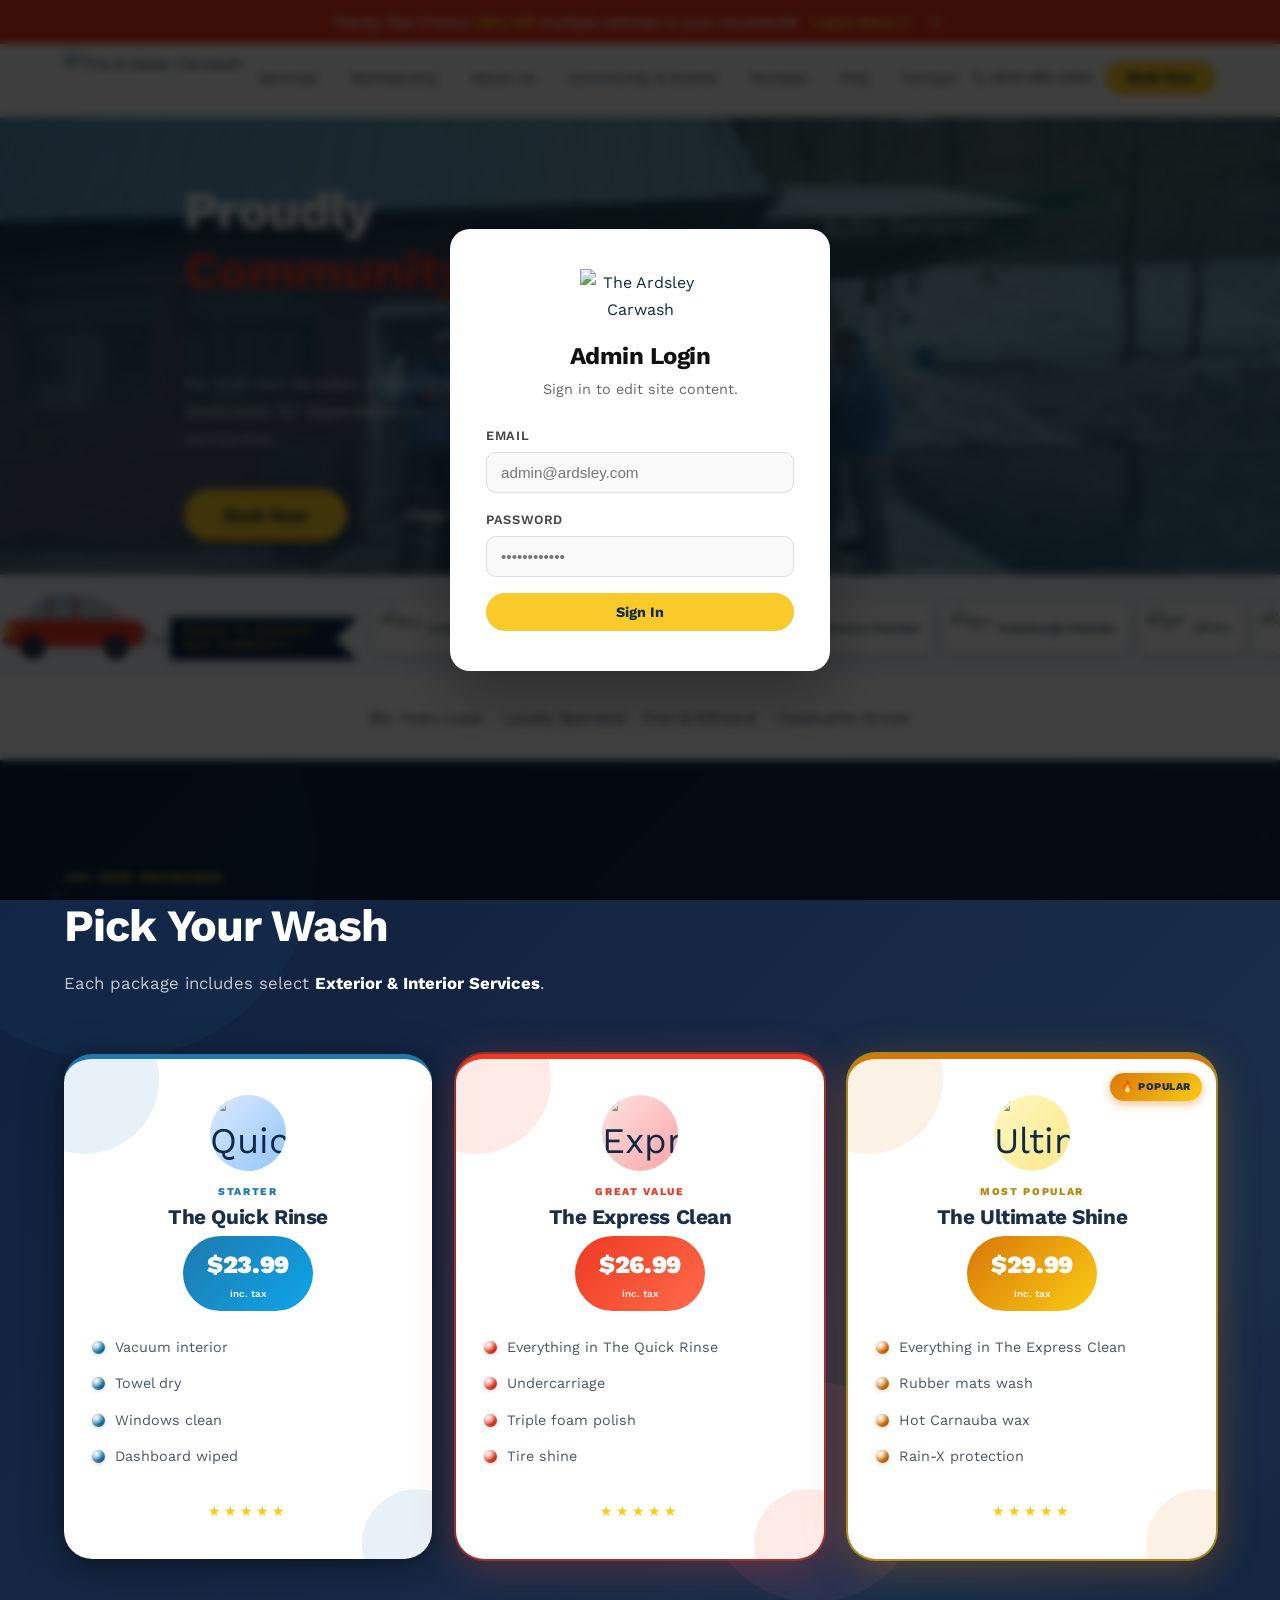
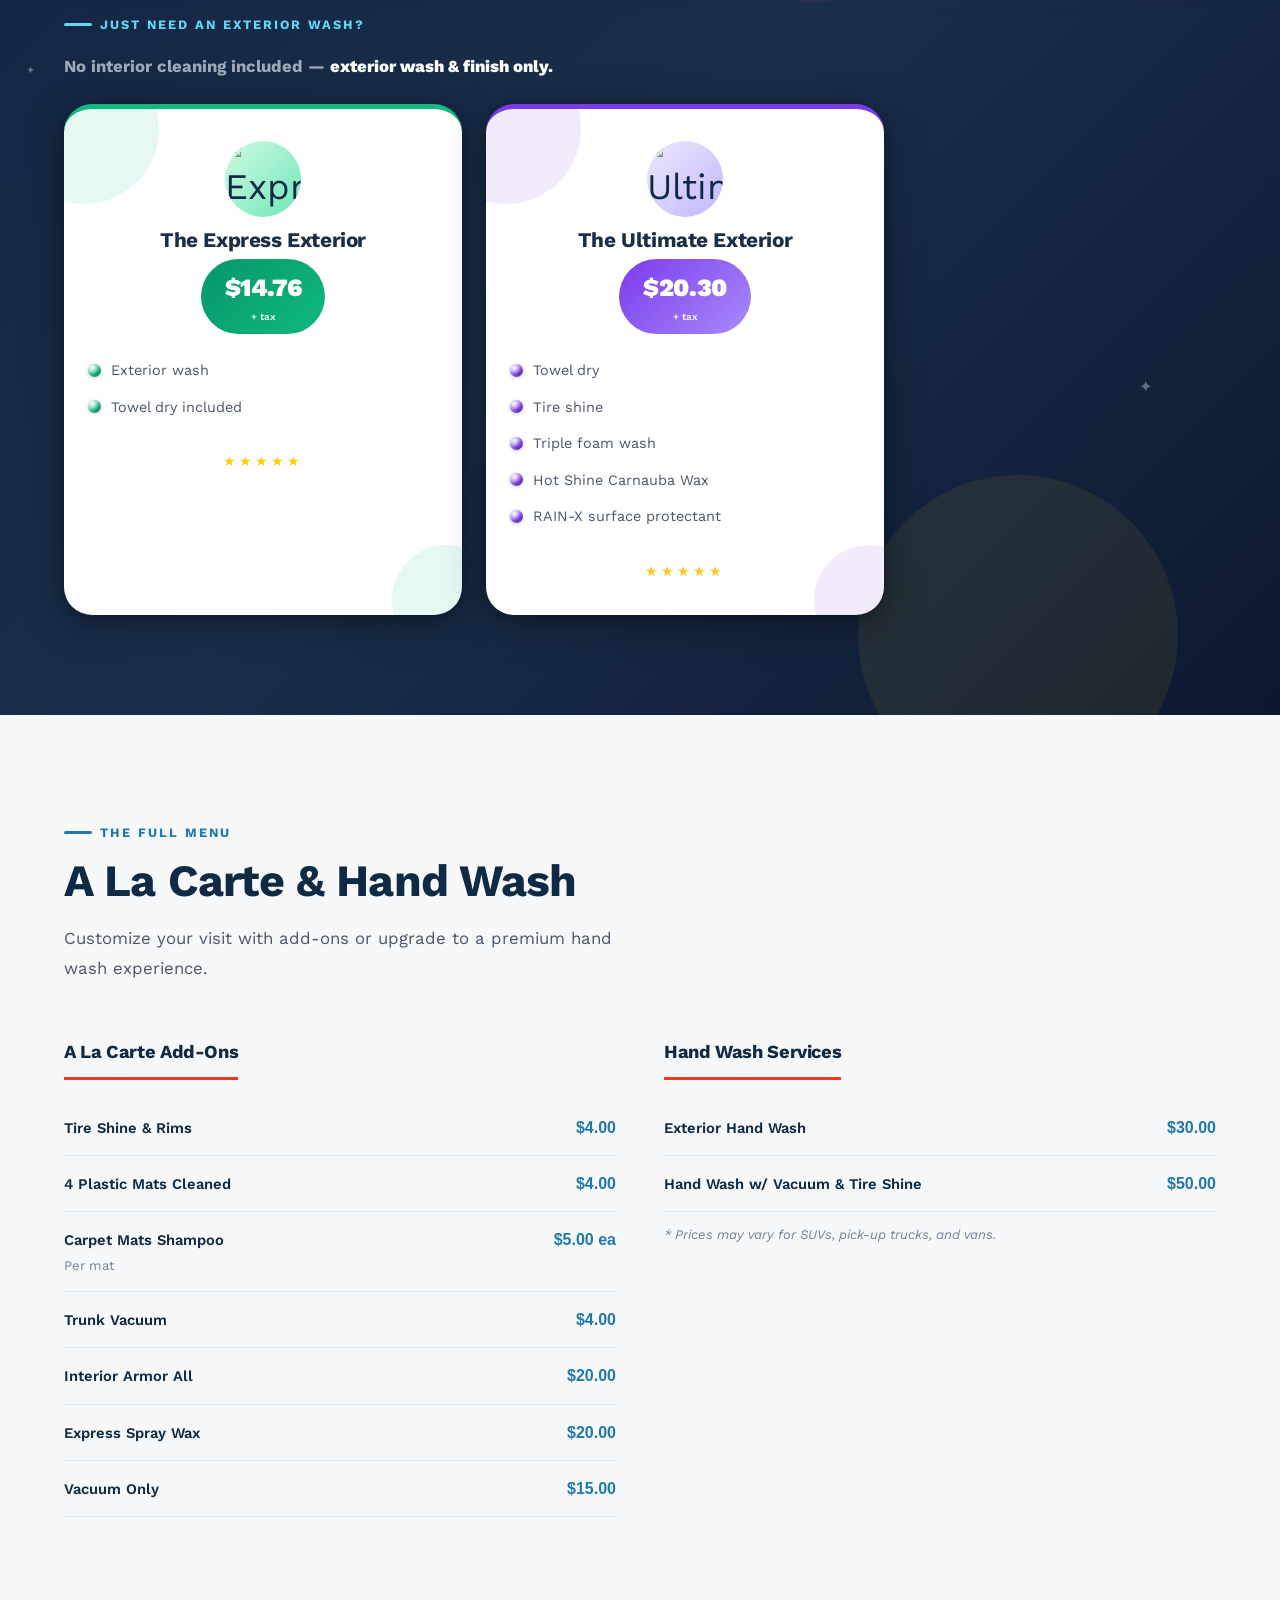
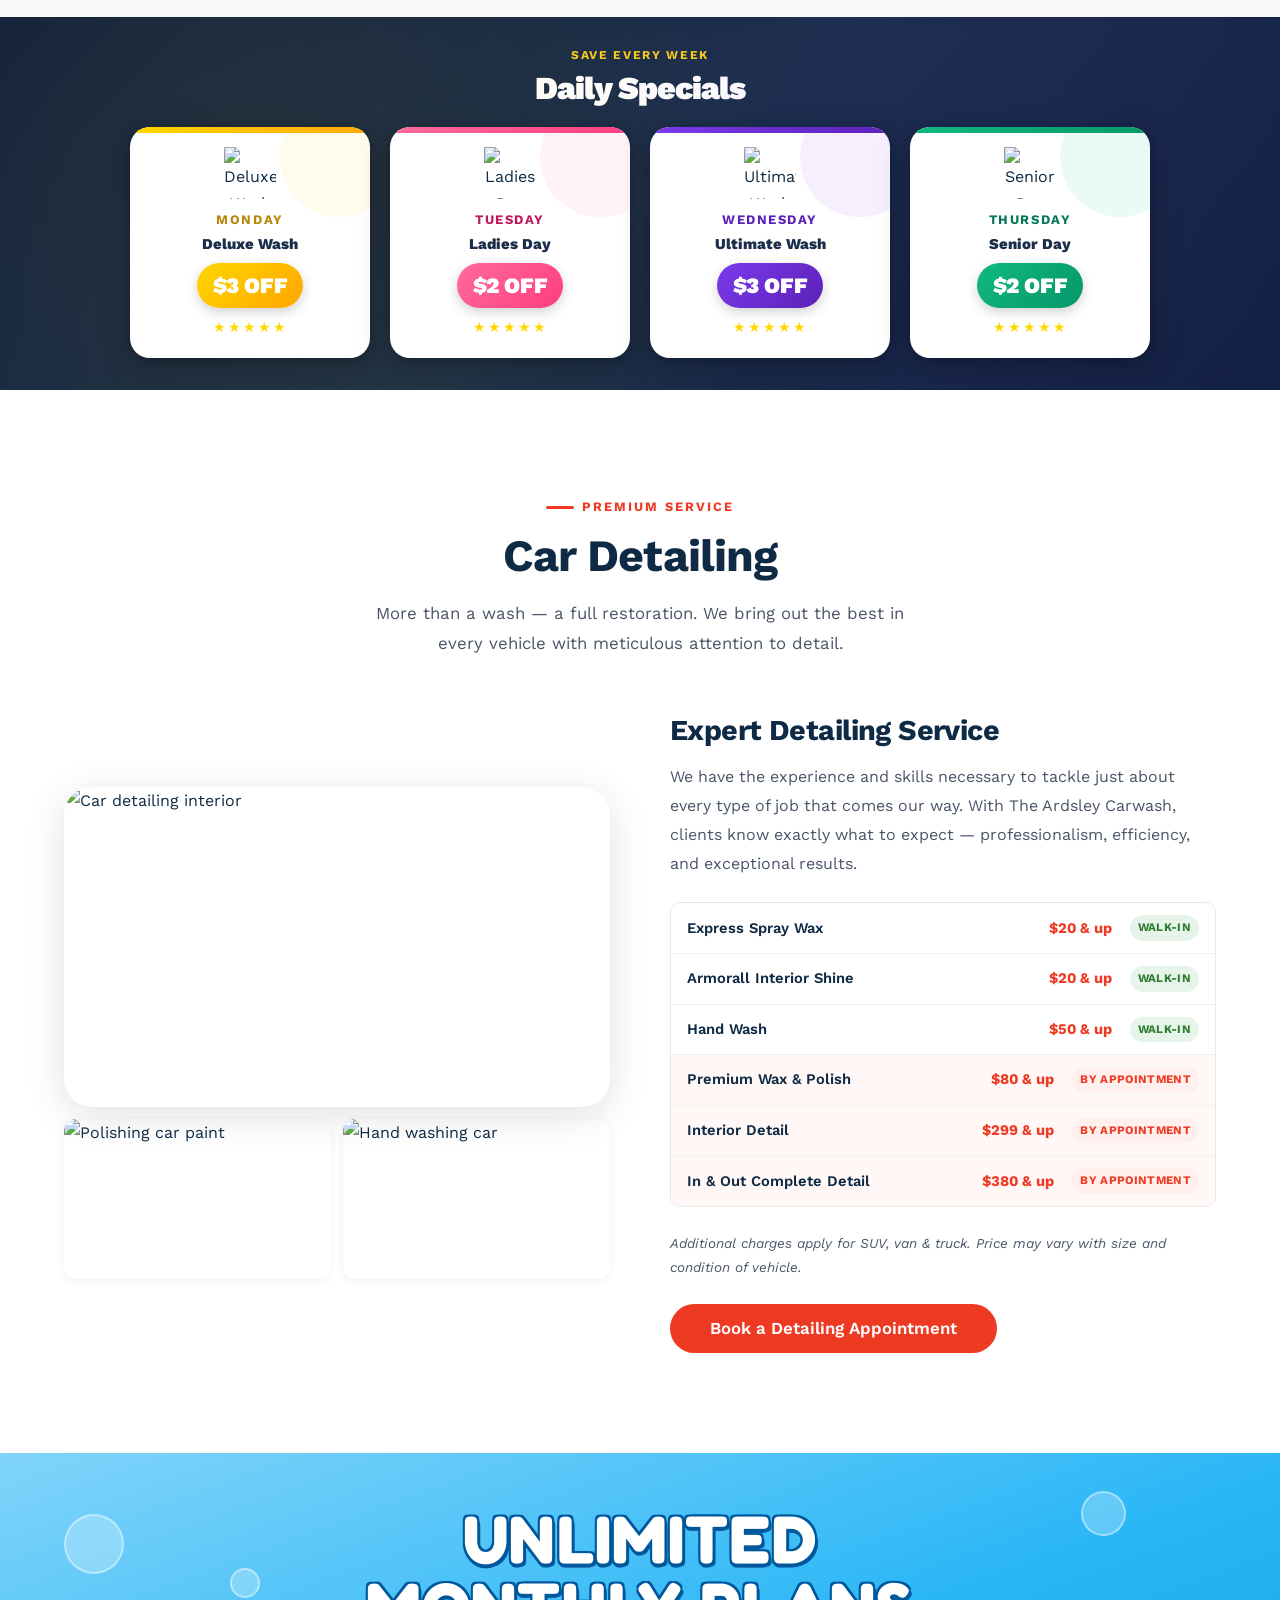
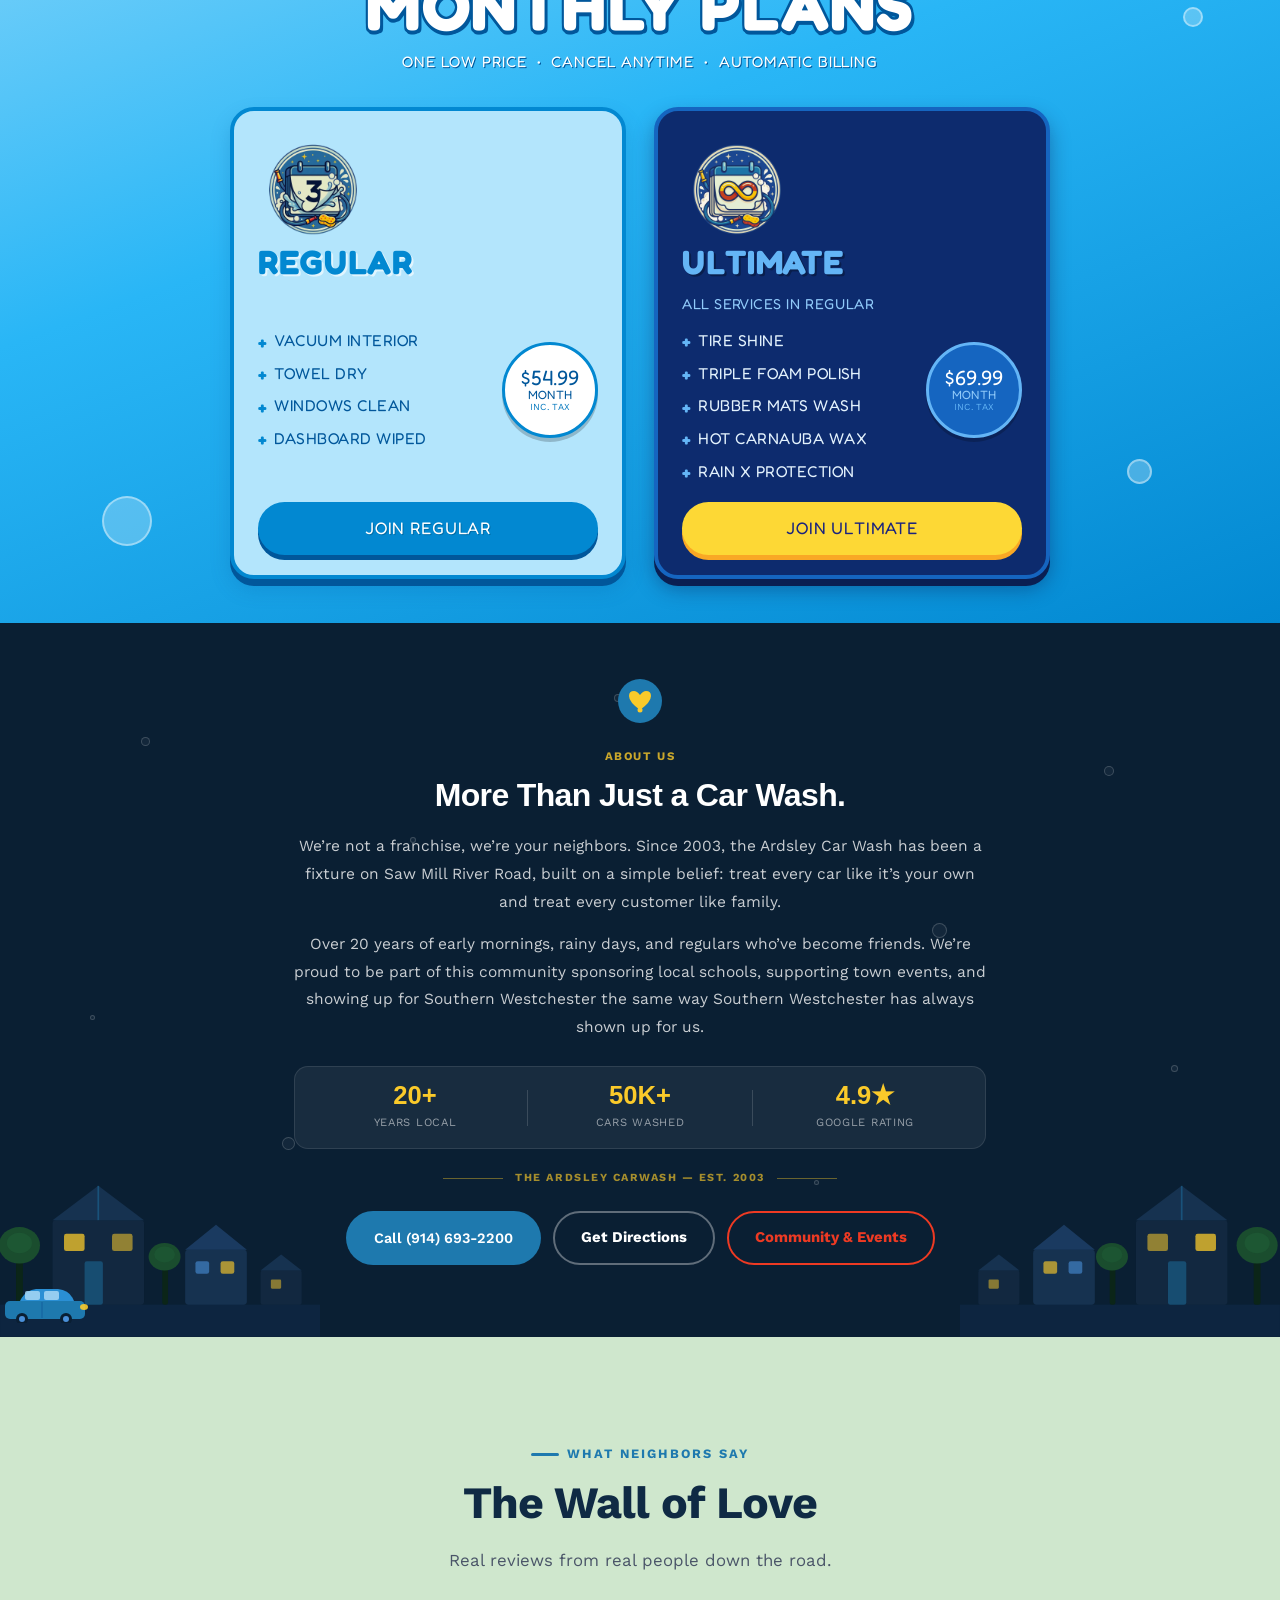
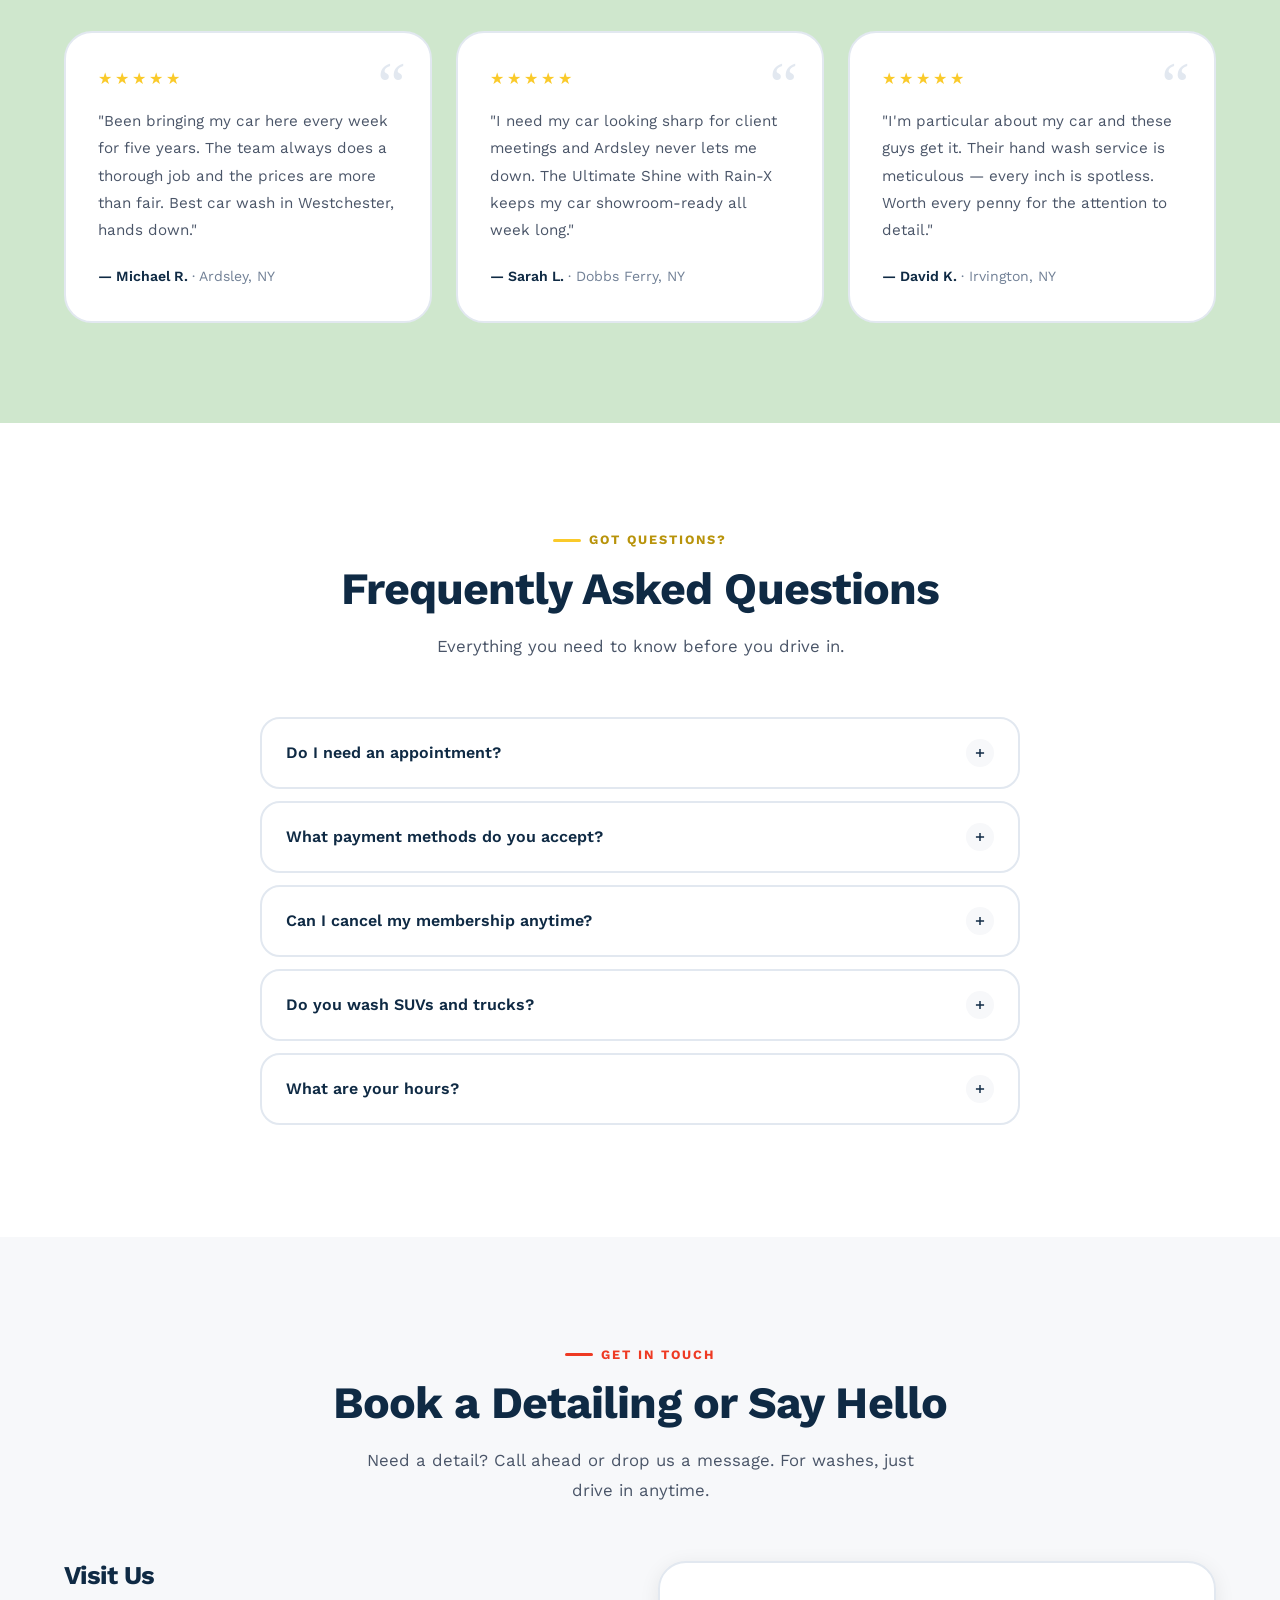
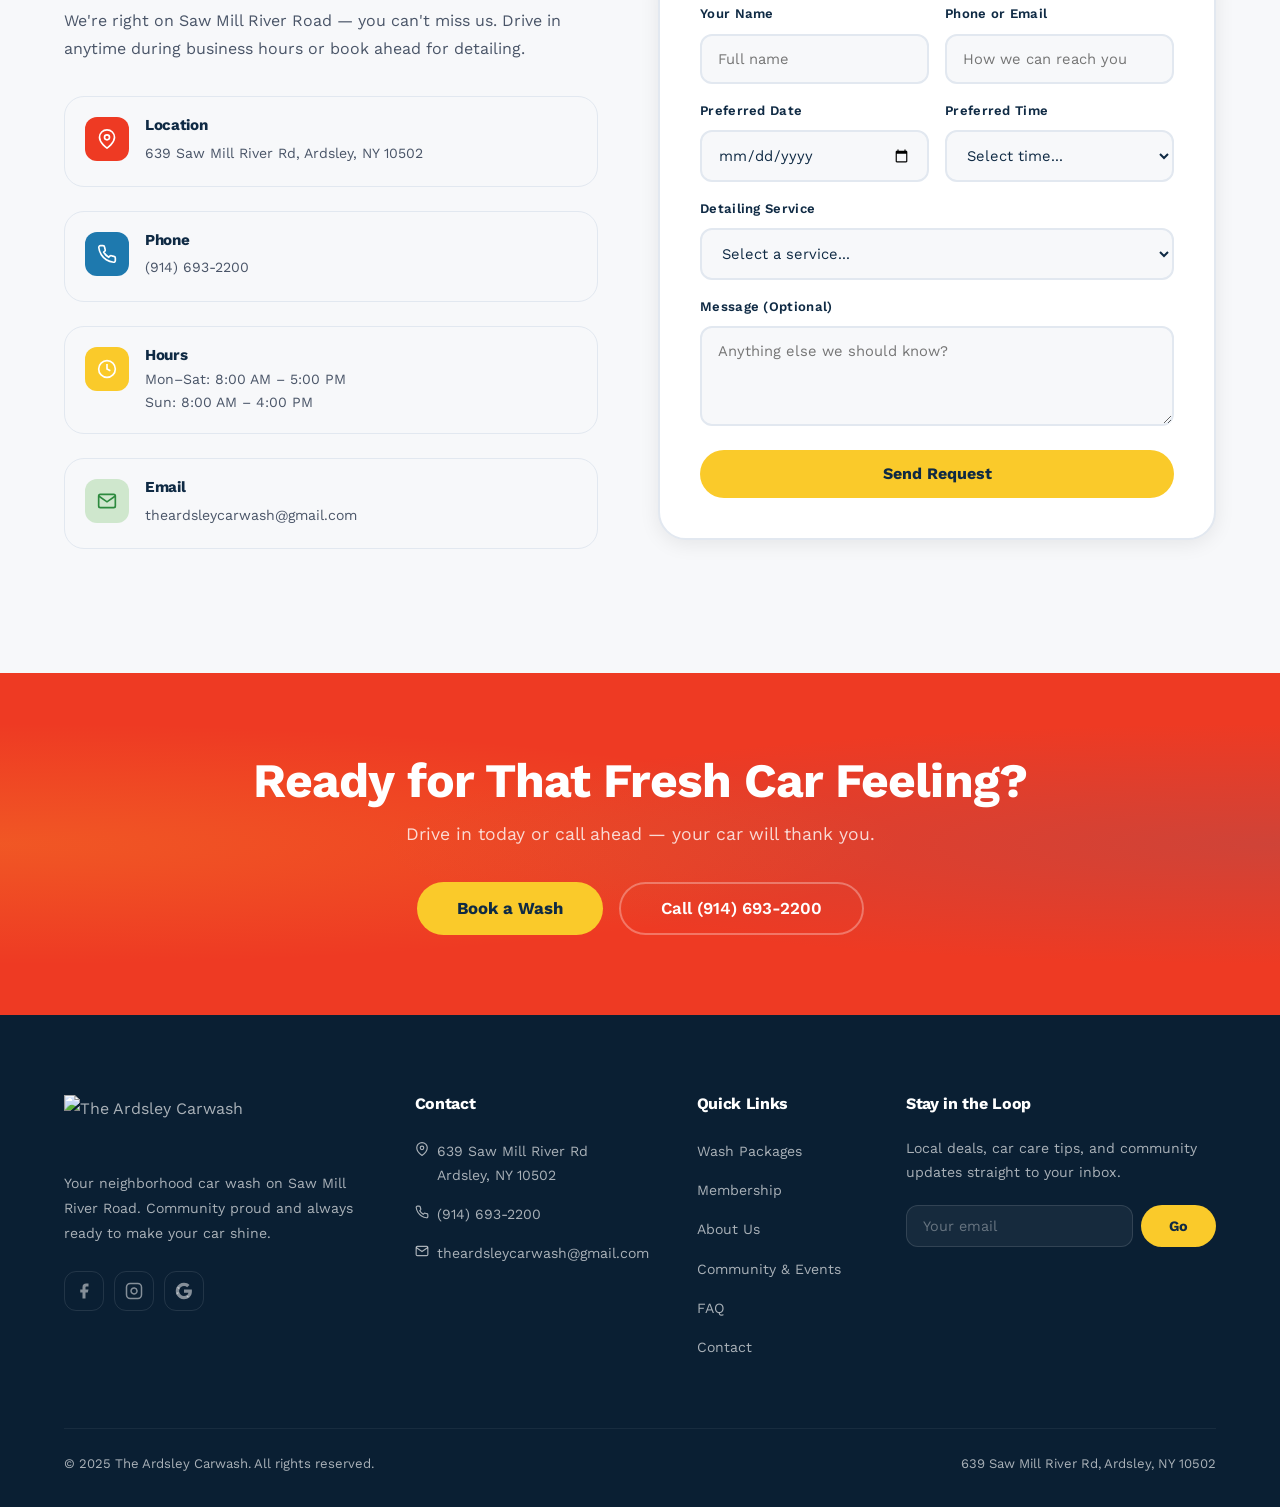
==== admin.html @ 01a4730a "One pencil icon on the entire h1.hero-headline — individual pencils on each phrase are removed Group" ====
<!DOCTYPE html>
<html lang="en">
<head>
<meta charset="UTF-8"/>
<meta name="viewport" content="width=device-width, initial-scale=1.0"/>
<title>Admin — The Ardsley Carwash</title>
<meta name="robots" content="noindex, nofollow"/>
<meta name="description" content="Admin content editor for The Ardsley Carwash website."/>

<!-- Fonts -->
<link rel="preconnect" href="https://fonts.googleapis.com"/>
<link rel="preconnect" href="https://fonts.gstatic.com" crossorigin/>
<link href="https://fonts.googleapis.com/css2?family=Work+Sans:wght@400;500;600;700&family=Fredoka+One&display=swap" rel="stylesheet"/>
<link href="https://api.fontshare.com/v2/css?f[]=excon@400,500,600,700,800,900&display=swap" rel="stylesheet"/>

<link rel="icon" type="image/png" href="/favicon-96x96.png" sizes="96x96" />
<link rel="icon" type="image/svg+xml" href="/favicon.svg" />
<link rel="shortcut icon" href="/favicon.ico" />
<link rel="apple-touch-icon" sizes="180x180" href="/apple-touch-icon.png" />
<meta name="apple-mobile-web-app-title" content="The Ardsley Carwash" />
<link rel="manifest" href="/site.webmanifest" />

<link rel="stylesheet" href="css/style.css"/>
<link rel="stylesheet" href="css/mobile.css"/>
<link rel="stylesheet" href="css/admin.css"/>
</head>
<body>

<!-- ========== ADMIN LOGIN OVERLAY ========== -->
<div id="adminLoginOverlay" class="admin-login-overlay">
  <div class="admin-login-modal">
    <img src="assets/ardsley-logo.png" alt="The Ardsley Carwash" class="admin-login-logo"/>
    <h2>Admin Login</h2>
    <p>Sign in to edit site content.</p>
    <form id="adminLoginForm" autocomplete="off">
      <label for="adminEmail">Email</label>
      <input type="email" id="adminEmail" placeholder="admin@ardsley.com" autocomplete="username" required/>
      <label for="adminPassword">Password</label>
      <input type="password" id="adminPassword" placeholder="••••••••••••" autocomplete="current-password" required/>
      <p class="admin-login-error" id="adminLoginError" hidden></p>
      <button type="submit" class="btn btn-yellow btn-full">Sign In</button>
    </form>
  </div>
</div>

<!-- ========== ADMIN TOOLBAR ========== -->
<div id="adminToolbar" class="admin-toolbar hidden">
  <span class="admin-toolbar-logo">Ardsley Admin</span>
  <span class="admin-toolbar-badge">Edit Mode</span>
  <span class="admin-toolbar-status">Logged in as admin@ardsley.com — hover elements to edit</span>
  <button id="adminLogout" class="admin-toolbar-logout">Logout</button>
</div>

<!-- ========== EDIT POPOVER ========== -->
<div id="adminEditPopover" class="admin-edit-popover hidden">
  <span class="admin-edit-key-label" id="adminEditKeyLabel"></span>
  <textarea id="adminEditTextarea" rows="4" placeholder="Enter content…"></textarea>
  <p class="admin-edit-hint" id="adminEditHint"></p>
  <div class="admin-edit-actions">
    <button type="button" id="adminEditSave" class="btn admin-btn-save">Save</button>
    <button type="button" id="adminEditCancel" class="btn admin-btn-cancel">Cancel</button>
  </div>
  <p class="admin-edit-status" id="adminEditStatus"></p>
</div>

<div id="adminHeroGroupPopover" class="admin-edit-popover hidden">
  <span class="admin-edit-key-label">Hero Phrases</span>
  <div class="admin-group-fields">
    <label class="admin-group-field-label">Phrase 1</label>
    <textarea id="adminHeroPhrase0" class="admin-group-textarea" rows="3" placeholder="HTML allowed…"></textarea>
    <label class="admin-group-field-label">Phrase 2</label>
    <textarea id="adminHeroPhrase1" class="admin-group-textarea" rows="3" placeholder="HTML allowed…"></textarea>
    <label class="admin-group-field-label">Phrase 3</label>
    <textarea id="adminHeroPhrase2" class="admin-group-textarea" rows="3" placeholder="HTML allowed…"></textarea>
  </div>
  <p class="admin-edit-hint html-hint">HTML is preserved. Use &lt;br&gt;, &lt;span class="highlight-yellow"&gt;, &lt;span class="highlight-red"&gt; etc.</p>
  <div class="admin-edit-actions">
    <button type="button" id="adminHeroGroupSave" class="btn admin-btn-save">Save All</button>
    <button type="button" id="adminHeroGroupCancel" class="btn admin-btn-cancel">Cancel</button>
  </div>
  <p class="admin-edit-status" id="adminHeroGroupStatus"></p>
</div>

<!-- Mobile overlay for menu -->
<div class="mobile-overlay" id="mobileOverlay"></div>

<!-- ========== PROMO BANNER ========== -->
<div class="promo-banner" id="promoBanner">
  <div class="container promo-banner-inner">
    <span class="promo-banner-text" data-content-key="promo_banner_text" data-content-type="html">Family Plan Promo: <strong>50% Off</strong><span class="promo-detail"> multiple vehicles in your household!</span></span>
    <a href="#booking" class="promo-banner-link">Learn More &rarr;</a>
    <button class="promo-banner-close" id="promoBannerClose" aria-label="Close banner">&times;</button>
  </div>
</div>

<!-- ========== NAVIGATION ========== -->
<nav class="navbar" id="navbar">
  <div class="container">
    <a href="#home">
      <img src="assets/ardsley-logo.png" alt="The Ardsley Carwash" class="logo-img"/>
    </a>
    <ul class="nav-links" id="navLinks">
      <li><a href="#services">Services</a></li>
      <li><a href="#membership">Membership</a></li>
      <li><a href="#story">About Us</a></li>
      <li><a href="community-events.html">Community &amp; Events</a></li>
      <li><a href="#community">Reviews</a></li>
      <li><a href="#faq">FAQ</a></li>
      <li><a href="#booking">Contact</a></li>
    </ul>
    <div class="nav-right">
      <a href="tel:9146932200" class="nav-phone">
        <svg width="14" height="14" fill="none" stroke="currentColor" stroke-width="2" viewBox="0 0 24 24"><path d="M22 16.92v3a2 2 0 01-2.18 2 19.79 19.79 0 01-8.63-3.07 19.5 19.5 0 01-6-6 19.79 19.79 0 01-3.07-8.67A2 2 0 014.11 2h3a2 2 0 012 1.72c.127.96.361 1.903.7 2.81a2 2 0 01-.45 2.11L8.09 9.91a16 16 0 006 6l1.27-1.27a2 2 0 012.11-.45c.907.339 1.85.573 2.81.7A2 2 0 0122 16.92z"/></svg>
        (914) 693-2200
      </a>
      <a href="#booking" class="btn btn-yellow btn-nav">Book Now</a>
      <button class="hamburger" id="hamburger" aria-label="Toggle menu">
        <span></span><span></span><span></span>
      </button>
    </div>
  </div>
</nav>

<!-- ========== HERO ========== -->
<section class="hero" id="home">
  <img class="hero-bg-image" src="assets/banner.png" alt="">
  <div class="hero-bg-overlay"></div>
  <div class="hero-bg-pattern"></div>
  <div class="hero-bubbles">
    <div class="bubble"></div>
    <div class="bubble"></div>
    <div class="bubble"></div>
    <div class="bubble"></div>
    <div class="bubble"></div>
    <div class="bubble"></div>
    <div class="bubble"></div>
    <div class="bubble"></div>
    <div class="bubble"></div>
    <div class="bubble"></div>
    <div class="bubble"></div>
    <div class="bubble"></div>
    <div class="bubble"></div>
    <div class="bubble"></div>
    <div class="bubble"></div>
  </div>

  <div class="container">
    <div class="hero-content">
      <h1 class="hero-headline" aria-live="polite">
        <span class="hero-phrase" data-index="0" data-content-key="hero_phrase_0" data-content-type="html">Your Neighborhood<br/><span class="highlight-yellow">Car Wash.</span></span>
        <span class="hero-phrase" data-index="1" data-content-key="hero_phrase_1" data-content-type="html">Proudly<br/><span class="highlight-red">Community-Driven.</span></span>
        <span class="hero-phrase" data-index="2" data-content-key="hero_phrase_2" data-content-type="html">Part of the Neighborhood<br/>for Over <span class="highlight-yellow">20 Years.</span></span>
      </h1>
      <p class="hero-sub" data-content-key="hero_subtitle">For over two decades, Ardsley Car Wash has been your neighborhood destination for dependable car care, local pride, and community connection.</p>
<div class="hero-ctas">
        <a href="#booking" class="btn btn-yellow btn-lg">Book Now</a>
        <a href="#services" class="btn btn-outline-white btn-lg">View Packages</a>
      </div>
    </div>
  </div>

  <!-- ===== HERO PARTNERS STRIP ===== -->
  <div class="hero-partners">
    <div class="hp-track">

      <!-- Shared car + flag + logos markup (scene 1) -->
      <div class="hp-scene">
        <div class="hp-car">
          <svg width="150" height="72" viewBox="0 0 150 72" fill="none" xmlns="http://www.w3.org/2000/svg">
            <rect x="6" y="32" width="136" height="27" rx="8" fill="#EE3A23"/>
            <path d="M26 32 Q37 9 66 7 Q98 5 124 32 Z" fill="#d42f1a"/>
            <path d="M26 32 Q37 9 51 8 L49 32 Z" fill="#a8d8f0" opacity="0.88"/>
            <path d="M51 8 Q64 7 75 7 L73 32 L50 32 Z" fill="#a8d8f0" opacity="0.88"/>
            <path d="M77 7 Q96 6 124 32 L75 32 Z" fill="#a8d8f0" opacity="0.88"/>
            <rect x="49" y="8" width="2" height="24" fill="#d42f1a"/>
            <rect x="75" y="7" width="2" height="25" fill="#d42f1a"/>
            <!-- Front wheel -->
            <circle cx="33" cy="59" r="12" fill="#0f2a44"/>
            <circle cx="33" cy="59" r="11" fill="none" stroke="#1a2a3a" stroke-width="1.5" stroke-dasharray="4 3"/>
            <circle cx="33" cy="59" r="6.5" fill="#4a5568"/>
            <g>
              <line x1="33" y1="53" x2="33" y2="65" stroke="#2d3748" stroke-width="1.5" stroke-linecap="round"/>
              <line x1="27" y1="59" x2="39" y2="59" stroke="#2d3748" stroke-width="1.5" stroke-linecap="round"/>
              <circle cx="33" cy="54.2" r="1.2" fill="#7a8aa0"/>
              <circle cx="29.3" cy="61.5" r="1.2" fill="#7a8aa0"/>
              <circle cx="36.7" cy="61.5" r="1.2" fill="#7a8aa0"/>
              <animateTransform attributeName="transform" type="rotate" from="0 33 59" to="360 33 59" dur="0.8s" repeatCount="indefinite"/>
            </g>
            <circle cx="33" cy="59" r="2.5" fill="#0f2a44"/>
            <!-- Rear wheel -->
            <circle cx="116" cy="59" r="12" fill="#0f2a44"/>
            <circle cx="116" cy="59" r="11" fill="none" stroke="#1a2a3a" stroke-width="1.5" stroke-dasharray="4 3"/>
            <circle cx="116" cy="59" r="6.5" fill="#4a5568"/>
            <g>
              <line x1="116" y1="53" x2="116" y2="65" stroke="#2d3748" stroke-width="1.5" stroke-linecap="round"/>
              <line x1="110" y1="59" x2="122" y2="59" stroke="#2d3748" stroke-width="1.5" stroke-linecap="round"/>
              <circle cx="116" cy="54.2" r="1.2" fill="#7a8aa0"/>
              <circle cx="112.3" cy="61.5" r="1.2" fill="#7a8aa0"/>
              <circle cx="119.7" cy="61.5" r="1.2" fill="#7a8aa0"/>
              <animateTransform attributeName="transform" type="rotate" from="0 116 59" to="360 116 59" dur="0.8s" repeatCount="indefinite"/>
            </g>
            <circle cx="116" cy="59" r="2.5" fill="#0f2a44"/>
            <ellipse cx="9" cy="43" rx="6" ry="5" fill="#FACA2A" opacity="0.95"/>
            <rect x="3" y="50" width="12" height="6" rx="2" fill="#c0392b"/>
            <rect x="135" y="49" width="9" height="6" rx="2" fill="#c0392b"/>
            <circle cx="145" cy="44" r="3.5" fill="#999" stroke="#777" stroke-width="1"/>
            <path d="M40 32 Q58 22 78 20 Q98 19 112 26" stroke="rgba(255,255,255,0.18)" stroke-width="2" fill="none"/>
          </svg>
        </div>
        <div class="hp-tow"></div>
        <div class="hp-banner">
          <span>Proud to Support</span>
          <span>Our Community</span>
        </div>
        <div class="hp-logos">
          <div class="hp-badge" data-url="https://www.ardsleylittleleague.org/"><img class="hp-icon" src="assets/partners/ardsley-little-league.png" alt="Ardsley Little League"/><span>Ardsley Little League</span></div>
          <div class="hp-badge" data-url="https://irvingtonbulldogboosterclub.com/home"><img class="hp-icon" src="assets/partners/irvington-bulldog.png" alt="Irvington Bulldogs"/><span>Irvington Bulldogs</span></div>
          <div class="hp-badge" data-url="https://rivertownschamber.com/gala-2026/"><img class="hp-icon" src="assets/partners/rivertowns-chamber.png" alt="Rivertowns Chamber"/><span>Rivertowns Chamber</span></div>
          <div class="hp-badge" data-url="https://www.greenburghchamber.com/home"><img class="hp-icon" src="assets/partners/greenburgh-chamber.png" alt="Greenburgh Chamber"/><span>Greenburgh Chamber</span></div>
          <div class="hp-badge" data-url="https://www.dfyll.com/"><img class="hp-icon" src="assets/partners/dfyll.png" alt="DFYLL"/><span>DFYLL</span></div>
          <div class="hp-badge" data-url="https://www.instagram.com/pltracing/"><img class="hp-icon" src="assets/partners/pltracing.jpg" alt="PLT Racing"/><span>PLT Racing</span></div>
        </div>
      </div>

      <!-- Scene 2 — offset by half the duration for a seamless loop -->
      <div class="hp-scene hp-scene--2">
        <div class="hp-car">
          <svg width="150" height="72" viewBox="0 0 150 72" fill="none" xmlns="http://www.w3.org/2000/svg">
            <rect x="6" y="32" width="136" height="27" rx="8" fill="#EE3A23"/>
            <path d="M26 32 Q37 9 66 7 Q98 5 124 32 Z" fill="#d42f1a"/>
            <path d="M26 32 Q37 9 51 8 L49 32 Z" fill="#a8d8f0" opacity="0.88"/>
            <path d="M51 8 Q64 7 75 7 L73 32 L50 32 Z" fill="#a8d8f0" opacity="0.88"/>
            <path d="M77 7 Q96 6 124 32 L75 32 Z" fill="#a8d8f0" opacity="0.88"/>
            <rect x="49" y="8" width="2" height="24" fill="#d42f1a"/>
            <rect x="75" y="7" width="2" height="25" fill="#d42f1a"/>
            <!-- Front wheel -->
            <circle cx="33" cy="59" r="12" fill="#0f2a44"/>
            <circle cx="33" cy="59" r="11" fill="none" stroke="#1a2a3a" stroke-width="1.5" stroke-dasharray="4 3"/>
            <circle cx="33" cy="59" r="6.5" fill="#4a5568"/>
            <g>
              <line x1="33" y1="53" x2="33" y2="65" stroke="#2d3748" stroke-width="1.5" stroke-linecap="round"/>
              <line x1="27" y1="59" x2="39" y2="59" stroke="#2d3748" stroke-width="1.5" stroke-linecap="round"/>
              <circle cx="33" cy="54.2" r="1.2" fill="#7a8aa0"/>
              <circle cx="29.3" cy="61.5" r="1.2" fill="#7a8aa0"/>
              <circle cx="36.7" cy="61.5" r="1.2" fill="#7a8aa0"/>
              <animateTransform attributeName="transform" type="rotate" from="0 33 59" to="360 33 59" dur="0.8s" repeatCount="indefinite"/>
            </g>
            <circle cx="33" cy="59" r="2.5" fill="#0f2a44"/>
            <!-- Rear wheel -->
            <circle cx="116" cy="59" r="12" fill="#0f2a44"/>
            <circle cx="116" cy="59" r="11" fill="none" stroke="#1a2a3a" stroke-width="1.5" stroke-dasharray="4 3"/>
            <circle cx="116" cy="59" r="6.5" fill="#4a5568"/>
            <g>
              <line x1="116" y1="53" x2="116" y2="65" stroke="#2d3748" stroke-width="1.5" stroke-linecap="round"/>
              <line x1="110" y1="59" x2="122" y2="59" stroke="#2d3748" stroke-width="1.5" stroke-linecap="round"/>
              <circle cx="116" cy="54.2" r="1.2" fill="#7a8aa0"/>
              <circle cx="112.3" cy="61.5" r="1.2" fill="#7a8aa0"/>
              <circle cx="119.7" cy="61.5" r="1.2" fill="#7a8aa0"/>
              <animateTransform attributeName="transform" type="rotate" from="0 116 59" to="360 116 59" dur="0.8s" repeatCount="indefinite"/>
            </g>
            <circle cx="116" cy="59" r="2.5" fill="#0f2a44"/>
            <ellipse cx="9" cy="43" rx="6" ry="5" fill="#FACA2A" opacity="0.95"/>
            <rect x="3" y="50" width="12" height="6" rx="2" fill="#c0392b"/>
            <rect x="135" y="49" width="9" height="6" rx="2" fill="#c0392b"/>
            <circle cx="145" cy="44" r="3.5" fill="#999" stroke="#777" stroke-width="1"/>
            <path d="M40 32 Q58 22 78 20 Q98 19 112 26" stroke="rgba(255,255,255,0.18)" stroke-width="2" fill="none"/>
          </svg>
        </div>
        <div class="hp-tow"></div>
        <div class="hp-banner">
          <span>Proud to Support</span>
          <span>Our Community</span>
        </div>
        <div class="hp-logos">
          <div class="hp-badge" data-url="https://www.ardsleylittleleague.org/"><img class="hp-icon" src="assets/partners/ardsley-little-league.png" alt="Ardsley Little League"/><span>Ardsley Little League</span></div>
          <div class="hp-badge" data-url="https://irvingtonbulldogboosterclub.com/home"><img class="hp-icon" src="assets/partners/irvington-bulldog.png" alt="Irvington Bulldogs"/><span>Irvington Bulldogs</span></div>
          <div class="hp-badge" data-url="https://rivertownschamber.com/gala-2026/"><img class="hp-icon" src="assets/partners/rivertowns-chamber.png" alt="Rivertowns Chamber"/><span>Rivertowns Chamber</span></div>
          <div class="hp-badge" data-url="https://www.greenburghchamber.com/home"><img class="hp-icon" src="assets/partners/greenburgh-chamber.png" alt="Greenburgh Chamber"/><span>Greenburgh Chamber</span></div>
          <div class="hp-badge" data-url="https://www.dfyll.com/"><img class="hp-icon" src="assets/partners/dfyll.png" alt="DFYLL"/><span>DFYLL</span></div>
          <div class="hp-badge" data-url="https://www.instagram.com/pltracing/"><img class="hp-icon" src="assets/partners/pltracing.jpg" alt="PLT Racing"/><span>PLT Racing</span></div>
        </div>
      </div>

    </div>
  </div>

</section>

<!-- ========== TRUST BAR ========== -->
<div class="trust-bar">
  <div class="container">
    <p class="trust-bullets">
      <span class="trust-item" data-content-key="trust_item_1">20+ Years Local</span>
      <span class="trust-sep">&bull;</span>
      <span class="trust-item" data-content-key="trust_item_2">Locally Operated</span>
      <span class="trust-sep">&bull;</span>
      <span class="trust-item" data-content-key="trust_item_3">Fast &amp; Efficient</span>
      <span class="trust-sep">&bull;</span>
      <span class="trust-item" data-content-key="trust_item_4">Community-Driven</span>
    </p>
  </div>
</div>

<!-- ========== SERVICES ========== -->
<section id="services" class="packages-section">

  <!-- Floating background decorations -->
  <div class="pkg-bg-decor" aria-hidden="true">
    <div class="pkg-bg-bubble b1"></div>
    <div class="pkg-bg-bubble b2"></div>
    <div class="pkg-bg-bubble b3"></div>
    <span class="pkg-sparkle s1">✦</span>
    <span class="pkg-sparkle s2">✦</span>
    <span class="pkg-sparkle s3">✦</span>
    <span class="pkg-sparkle s4">✦</span>
    <span class="pkg-sparkle s5">✦</span>
  </div>

  <div class="container">
    <div class="section-header" data-animate>
      <p class="section-label red" data-content-key="services_label">Our Packages</p>
      <h2 class="section-title" data-content-key="services_title">Pick Your Wash</h2>
      <p class="section-subtitle" data-content-key="services_subtitle" data-content-type="html">Each package includes select <strong>Exterior &amp; Interior Services</strong>.</p>
    </div>

    <div class="services-grid">
      <!-- THE QUICK RINSE -->
      <div class="service-card pkg-card pkg-card--blue" data-animate data-delay="0">
        <div class="pkg-card-bubble pkg-bubble-tl"></div>
        <div class="pkg-card-bubble pkg-bubble-br"></div>
        <div class="pkg-emoji-wrap pkg-emoji-blue">
          <img src="assets/icons/1/Quick Rinse.png" alt="Quick Rinse icon">
        </div>
        <div class="pkg-tier-label pkg-tier-blue" data-content-key="pkg_quick_rinse_tier">Starter</div>
        <h3 data-content-key="pkg_quick_rinse_name">The Quick Rinse</h3>
        <div class="pkg-price-badge pkg-price-blue" data-content-key="pkg_quick_rinse_price" data-content-type="html">$23.99 <small>inc. tax</small></div>
        <ul>
          <li data-content-key="pkg_quick_rinse_feat_1">Vacuum interior</li>
          <li data-content-key="pkg_quick_rinse_feat_2">Towel dry</li>
          <li data-content-key="pkg_quick_rinse_feat_3">Windows clean</li>
          <li data-content-key="pkg_quick_rinse_feat_4">Dashboard wiped</li>
        </ul>
        <div class="pkg-stars">★★★★★</div>
      </div>

      <!-- THE EXPRESS CLEAN -->
      <div class="service-card pkg-card pkg-card--red featured" data-animate data-delay="100">
        <div class="pkg-card-bubble pkg-bubble-tl"></div>
        <div class="pkg-card-bubble pkg-bubble-br"></div>
        <div class="pkg-emoji-wrap pkg-emoji-red">
          <img src="assets/icons/1/Express Clean.png" alt="Express Clean icon">
        </div>
        <div class="pkg-tier-label pkg-tier-red" data-content-key="pkg_express_clean_tier">Great Value</div>
        <h3 data-content-key="pkg_express_clean_name">The Express Clean</h3>
        <div class="pkg-price-badge pkg-price-red" data-content-key="pkg_express_clean_price" data-content-type="html">$26.99 <small>inc. tax</small></div>
        <ul>
          <li data-content-key="pkg_express_clean_feat_1">Everything in The Quick Rinse</li>
          <li data-content-key="pkg_express_clean_feat_2">Undercarriage</li>
          <li data-content-key="pkg_express_clean_feat_3">Triple foam polish</li>
          <li data-content-key="pkg_express_clean_feat_4">Tire shine</li>
        </ul>
        <div class="pkg-stars">★★★★★</div>
      </div>

      <!-- THE ULTIMATE SHINE -->
      <div class="service-card pkg-card pkg-card--gold featured" data-animate data-delay="200">
        <div class="pkg-card-bubble pkg-bubble-tl"></div>
        <div class="pkg-card-bubble pkg-bubble-br"></div>
        <div class="pkg-popular-badge pkg-popular-gold">🔥 Popular</div>
        <div class="pkg-emoji-wrap pkg-emoji-gold">
          <img src="assets/icons/1/Ultimate Shine.png" alt="Ultimate Shine icon">
        </div>
        <div class="pkg-tier-label pkg-tier-gold" data-content-key="pkg_ultimate_shine_tier">Most Popular</div>
        <h3 data-content-key="pkg_ultimate_shine_name">The Ultimate Shine</h3>
        <div class="pkg-price-badge pkg-price-gold" data-content-key="pkg_ultimate_shine_price" data-content-type="html">$29.99 <small>inc. tax</small></div>
        <ul>
          <li data-content-key="pkg_ultimate_shine_feat_1">Everything in The Express Clean</li>
          <li data-content-key="pkg_ultimate_shine_feat_2">Rubber mats wash</li>
          <li data-content-key="pkg_ultimate_shine_feat_3">Hot Carnauba wax</li>
          <li data-content-key="pkg_ultimate_shine_feat_4">Rain-X protection</li>
        </ul>
        <div class="pkg-stars">★★★★★</div>
      </div>
    </div>

    <!-- EXTERIOR OPTIONS -->
    <div class="exterior-options" data-animate>
      <div class="exterior-options-header">
        <p class="section-label blue">Just Need an Exterior Wash?</p>
        <p class="exterior-options-note">No interior cleaning included &mdash; <span class="exterior-accent">exterior wash &amp; finish only.</span></p>
      </div>
      <div class="services-grid two-col">
        <div class="service-card pkg-card pkg-card--mint compact">
          <div class="pkg-card-bubble pkg-bubble-tl"></div>
          <div class="pkg-card-bubble pkg-bubble-br"></div>
          <div class="pkg-emoji-wrap pkg-emoji-mint">
            <img src="assets/icons/2/Express Exterior.png" alt="Express Exterior icon">
          </div>
          <h3 data-content-key="pkg_express_exterior_name">The Express Exterior</h3>
          <div class="pkg-price-badge pkg-price-mint" data-content-key="pkg_express_exterior_price" data-content-type="html">$14.76 <small>+ tax</small></div>
          <ul>
            <li data-content-key="pkg_express_exterior_feat_1">Exterior wash</li>
            <li data-content-key="pkg_express_exterior_feat_2">Towel dry included</li>
          </ul>
          <div class="pkg-stars">★★★★★</div>
        </div>
        <div class="service-card pkg-card pkg-card--purple compact">
          <div class="pkg-card-bubble pkg-bubble-tl"></div>
          <div class="pkg-card-bubble pkg-bubble-br"></div>
          <div class="pkg-emoji-wrap pkg-emoji-purple">
            <img src="assets/icons/2/Ultimate Exterior.png" alt="Ultimate Exterior icon">
          </div>
          <h3 data-content-key="pkg_ultimate_exterior_name">The Ultimate Exterior</h3>
          <div class="pkg-price-badge pkg-price-purple" data-content-key="pkg_ultimate_exterior_price" data-content-type="html">$20.30 <small>+ tax</small></div>
          <ul>
            <li data-content-key="pkg_ultimate_exterior_feat_1">Towel dry</li>
            <li data-content-key="pkg_ultimate_exterior_feat_2">Tire shine</li>
            <li data-content-key="pkg_ultimate_exterior_feat_3">Triple foam wash</li>
            <li data-content-key="pkg_ultimate_exterior_feat_4">Hot Shine Carnauba Wax</li>
            <li data-content-key="pkg_ultimate_exterior_feat_5">RAIN-X surface protectant</li>
          </ul>
          <div class="pkg-stars">★★★★★</div>
        </div>
      </div>
    </div>
  </div>
</section>

<!-- ========== FULL MENU ========== -->
<section id="menu" class="section-alt">
  <div class="container">
    <div class="section-header" data-animate>
      <p class="section-label blue" data-content-key="menu_label">The Full Menu</p>
      <h2 class="section-title" data-content-key="menu_title">A La Carte &amp; Hand Wash</h2>
      <p class="section-subtitle" data-content-key="menu_subtitle">Customize your visit with add-ons or upgrade to a premium hand wash experience.</p>
    </div>

    <div class="menu-columns" data-animate>
      <!-- A LA CARTE -->
      <div class="menu-group">
        <h3 data-content-key="menu_alacarte_heading">A La Carte Add-Ons</h3>
        <div class="menu-item">
          <div><div class="menu-item-name" data-content-key="menu_alacarte_item_1_name">Tire Shine &amp; Rims</div></div>
          <div class="menu-item-price" data-content-key="menu_alacarte_item_1_price">$4.00</div>
        </div>
        <div class="menu-item">
          <div><div class="menu-item-name" data-content-key="menu_alacarte_item_2_name">4 Plastic Mats Cleaned</div></div>
          <div class="menu-item-price" data-content-key="menu_alacarte_item_2_price">$4.00</div>
        </div>
        <div class="menu-item">
          <div>
            <div class="menu-item-name" data-content-key="menu_alacarte_item_3_name">Carpet Mats Shampoo</div>
            <div class="menu-item-desc">Per mat</div>
          </div>
          <div class="menu-item-price" data-content-key="menu_alacarte_item_3_price">$5.00 ea</div>
        </div>
        <div class="menu-item">
          <div><div class="menu-item-name" data-content-key="menu_alacarte_item_4_name">Trunk Vacuum</div></div>
          <div class="menu-item-price" data-content-key="menu_alacarte_item_4_price">$4.00</div>
        </div>
        <div class="menu-item">
          <div><div class="menu-item-name" data-content-key="menu_alacarte_item_5_name">Interior Armor All</div></div>
          <div class="menu-item-price" data-content-key="menu_alacarte_item_5_price">$20.00</div>
        </div>
        <div class="menu-item">
          <div><div class="menu-item-name" data-content-key="menu_alacarte_item_6_name">Express Spray Wax</div></div>
          <div class="menu-item-price" data-content-key="menu_alacarte_item_6_price">$20.00</div>
        </div>
        <div class="menu-item">
          <div><div class="menu-item-name" data-content-key="menu_alacarte_item_7_name">Vacuum Only</div></div>
          <div class="menu-item-price" data-content-key="menu_alacarte_item_7_price">$15.00</div>
        </div>
      </div>

      <!-- HAND WASH + DETAILING -->
      <div class="menu-group">
        <h3 data-content-key="menu_handwash_heading">Hand Wash Services</h3>
        <div class="menu-item">
          <div><div class="menu-item-name" data-content-key="menu_handwash_item_1_name">Exterior Hand Wash</div></div>
          <div class="menu-item-price" data-content-key="menu_handwash_item_1_price">$30.00</div>
        </div>
        <div class="menu-item">
          <div><div class="menu-item-name" data-content-key="menu_handwash_item_2_name">Hand Wash w/ Vacuum &amp; Tire Shine</div></div>
          <div class="menu-item-price" data-content-key="menu_handwash_item_2_price">$50.00</div>
        </div>
        <p class="menu-note" data-content-key="menu_note">* Prices may vary for SUVs, pick-up trucks, and vans.</p>

      </div>
    </div>
  </div>
</section>

<!-- ========== DAILY PROMOS STRIP ========== -->
<div class="promo-strip">
  <div class="promo-strip-header">
    <p class="promo-strip-eyebrow">Save Every Week</p>
    <h2 class="promo-strip-title">Daily Specials</h2>
  </div>
  <div class="promo-strip-inner">

    <!-- Monday -->
    <div class="promo-card promo-card--monday">
      <div class="promo-card-bubble"></div>
      <div class="promo-card-icon">
        <img src="assets/icons/3/Deluxe Wash.png" alt="Deluxe Wash icon">
      </div>
      <div class="promo-card-day" data-content-key="promo_monday_day">Monday</div>
      <div class="promo-card-wash" data-content-key="promo_monday_wash">Deluxe Wash</div>
      <div class="promo-card-discount" data-content-key="promo_monday_discount">$3 OFF</div>
      <div class="promo-card-stars">★★★★★</div>
    </div>

    <!-- Tuesday -->
    <div class="promo-card promo-card--tuesday">
      <div class="promo-card-bubble"></div>
      <div class="promo-card-icon">
        <img src="assets/icons/3/Ladies Day.png" alt="Ladies Day icon">
      </div>
      <div class="promo-card-day" data-content-key="promo_tuesday_day">Tuesday</div>
      <div class="promo-card-wash" data-content-key="promo_tuesday_wash">Ladies Day</div>
      <div class="promo-card-discount" data-content-key="promo_tuesday_discount">$2 OFF</div>
      <div class="promo-card-stars">★★★★★</div>
    </div>

    <!-- Wednesday -->
    <div class="promo-card promo-card--wednesday">
      <div class="promo-card-bubble"></div>
      <div class="promo-card-icon">
        <img src="assets/icons/3/Ultimate Wash.png" alt="Ultimate Wash icon">
      </div>
      <div class="promo-card-day" data-content-key="promo_wednesday_day">Wednesday</div>
      <div class="promo-card-wash" data-content-key="promo_wednesday_wash">Ultimate Wash</div>
      <div class="promo-card-discount" data-content-key="promo_wednesday_discount">$3 OFF</div>
      <div class="promo-card-stars">★★★★★</div>
    </div>

    <!-- Thursday -->
    <div class="promo-card promo-card--thursday">
      <div class="promo-card-bubble"></div>
      <div class="promo-card-icon">
        <img src="assets/icons/3/Senior Day.png" alt="Senior Day icon">
      </div>
      <div class="promo-card-day" data-content-key="promo_thursday_day">Thursday</div>
      <div class="promo-card-wash" data-content-key="promo_thursday_wash">Senior Day</div>
      <div class="promo-card-discount" data-content-key="promo_thursday_discount">$2 OFF</div>
      <div class="promo-card-stars">★★★★★</div>
    </div>

  </div>
</div>

<!-- ========== CAR DETAILING ========== -->
<section id="detailing">
  <div class="container">
    <div class="section-header centered" data-animate>
      <p class="section-label red" data-content-key="detailing_label">Premium Service</p>
      <h2 class="section-title" data-content-key="detailing_title">Car Detailing</h2>
      <p class="section-subtitle" data-content-key="detailing_subtitle">More than a wash &mdash; a full restoration. We bring out the best in every vehicle with meticulous attention to detail.</p>
    </div>

    <div class="detailing-showcase" data-animate>
      <div class="detailing-images">
        <div class="detailing-img-main">
          <img src="https://images.unsplash.com/photo-1558618666-fcd25c85cd64?auto=format&fit=crop&w=800&q=80" alt="Car detailing interior"/>
        </div>
        <div class="detailing-img-grid">
          <img src="https://images.unsplash.com/photo-1607860108855-64acf2078ed9?auto=format&fit=crop&w=400&q=80" alt="Polishing car paint"/>
          <img src="https://images.unsplash.com/photo-1520340356584-f9917d1eea6f?auto=format&fit=crop&w=400&q=80" alt="Hand washing car"/>
        </div>
      </div>
      <div class="detailing-content">
        <h3 data-content-key="detailing_h3">Expert Detailing Service</h3>
        <p data-content-key="detailing_body">We have the experience and skills necessary to tackle just about every type of job that comes our way. With The Ardsley Carwash, clients know exactly what to expect &mdash; professionalism, efficiency, and exceptional results.</p>
        <ul class="detailing-pricing">
          <li class="detailing-pricing-row walk-in">
            <span class="dp-name" data-content-key="detailing_price_1_name">Express Spray Wax</span>
            <span class="dp-price" data-content-key="detailing_price_1_val">$20 &amp; up</span>
            <span class="dp-badge walk-in-badge">Walk-In</span>
          </li>
          <li class="detailing-pricing-row walk-in">
            <span class="dp-name" data-content-key="detailing_price_2_name">Armorall Interior Shine</span>
            <span class="dp-price" data-content-key="detailing_price_2_val">$20 &amp; up</span>
            <span class="dp-badge walk-in-badge">Walk-In</span>
          </li>
          <li class="detailing-pricing-row walk-in">
            <span class="dp-name" data-content-key="detailing_price_3_name">Hand Wash</span>
            <span class="dp-price" data-content-key="detailing_price_3_val">$50 &amp; up</span>
            <span class="dp-badge walk-in-badge">Walk-In</span>
          </li>
          <li class="detailing-pricing-row appt">
            <span class="dp-name" data-content-key="detailing_price_4_name">Premium Wax &amp; Polish</span>
            <span class="dp-price" data-content-key="detailing_price_4_val">$80 &amp; up</span>
            <span class="dp-badge appt-badge">By Appointment</span>
          </li>
          <li class="detailing-pricing-row appt">
            <span class="dp-name" data-content-key="detailing_price_5_name">Interior Detail</span>
            <span class="dp-price" data-content-key="detailing_price_5_val">$299 &amp; up</span>
            <span class="dp-badge appt-badge">By Appointment</span>
          </li>
          <li class="detailing-pricing-row appt">
            <span class="dp-name" data-content-key="detailing_price_6_name">In &amp; Out Complete Detail</span>
            <span class="dp-price" data-content-key="detailing_price_6_val">$380 &amp; up</span>
            <span class="dp-badge appt-badge">By Appointment</span>
          </li>
        </ul>
        <p class="detailing-note" data-content-key="detailing_note">Additional charges apply for SUV, van &amp; truck. Price may vary with size and condition of vehicle.</p>
        <a href="#booking" class="btn btn-primary btn-lg">Book a Detailing Appointment</a>
      </div>
    </div>
  </div>
</section>

<!-- ========== MEMBERSHIP ========== -->
<section id="membership" class="membership-cartoon-section">
  <!-- floating bubbles decoration -->
  <div class="mc-bubbles" aria-hidden="true">
    <span class="mc-bubble" style="width:60px;height:60px;top:8%;left:5%"></span>
    <span class="mc-bubble" style="width:30px;height:30px;top:15%;left:18%"></span>
    <span class="mc-bubble" style="width:45px;height:45px;top:5%;right:12%"></span>
    <span class="mc-bubble" style="width:20px;height:20px;top:20%;right:6%"></span>
    <span class="mc-bubble" style="width:50px;height:50px;bottom:10%;left:8%"></span>
    <span class="mc-bubble" style="width:25px;height:25px;bottom:18%;right:10%"></span>
  </div>

  <div class="container mc-container">
    <!-- Header -->
    <div class="mc-header" data-animate>
      <h2 class="mc-title" data-content-key="membership_title" data-content-type="html">Unlimited<br>Monthly Plans</h2>
      <p class="mc-tagline" data-content-key="membership_tagline">One Low Price &nbsp;&bull;&nbsp; Cancel Anytime &nbsp;&bull;&nbsp; Automatic Billing</p>
    </div>

    <!-- Cards -->
    <div class="mc-grid">

      <!-- REGULAR -->
      <div class="mc-card mc-card--regular" data-animate data-delay="0">
        <div class="mc-mascot" aria-hidden="true">
          <img src="assets/icons/4/Regular Monthly Plan.png" alt="Regular Monthly Plan icon">
        </div>
        <h3 class="mc-card-title mc-card-title--regular" data-content-key="membership_regular_name">Regular</h3>
        <div class="mc-card-middle">
          <ul class="mc-features">
            <li data-content-key="membership_regular_feat_1">Vacuum Interior</li>
            <li data-content-key="membership_regular_feat_2">Towel Dry</li>
            <li data-content-key="membership_regular_feat_3">Windows Clean</li>
            <li data-content-key="membership_regular_feat_4">Dashboard Wiped</li>
          </ul>
          <div class="mc-price-bubble mc-price-bubble--light">
            <span class="mc-price" data-content-key="membership_regular_price">$54.99</span>
            <span class="mc-price-label">Month</span>
            <span class="mc-price-tax">Inc. Tax</span>
          </div>
        </div>
        <a href="signup.html?plan=regular" class="mc-btn mc-btn--regular">Join Regular</a>
      </div>

      <!-- ULTIMATE -->
      <div class="mc-card mc-card--ultimate" data-animate data-delay="100">
        <div class="mc-mascot" aria-hidden="true">
          <img src="assets/icons/4/Ultimate Monthly Plan.png" alt="Ultimate Monthly Plan icon">
        </div>
        <h3 class="mc-card-title mc-card-title--ultimate" data-content-key="membership_ultimate_name">Ultimate</h3>
        <div class="mc-card-middle">
          <div>
            <p class="mc-includes" data-content-key="membership_ultimate_includes">All Services in Regular</p>
            <ul class="mc-features mc-features--ultimate">
              <li data-content-key="membership_ultimate_feat_1">Tire Shine</li>
              <li data-content-key="membership_ultimate_feat_2">Triple Foam Polish</li>
              <li data-content-key="membership_ultimate_feat_3">Rubber Mats Wash</li>
              <li data-content-key="membership_ultimate_feat_4">Hot Carnauba Wax</li>
              <li data-content-key="membership_ultimate_feat_5">Rain X Protection</li>
            </ul>
          </div>
          <div class="mc-price-bubble mc-price-bubble--dark">
            <span class="mc-price" data-content-key="membership_ultimate_price">$69.99</span>
            <span class="mc-price-label">Month</span>
            <span class="mc-price-tax">Inc. Tax</span>
          </div>
        </div>
        <a href="signup.html?plan=ultimate" class="mc-btn mc-btn--ultimate">Join Ultimate</a>
      </div>

    </div><!-- /mc-grid -->
  </div>
</section>

<!-- ========== ABOUT US / STORY ========== -->
<section id="story" class="story-section">

  <!-- ── Dark illustrated community banner ── -->
  <div class="story-banner">

    <!-- Scattered floating bubbles -->
    <div class="sb-bubble" style="width:9px;height:9px;top:16%;left:11%;animation-delay:0s"></div>
    <div class="sb-bubble" style="width:5px;height:5px;top:55%;left:7%;animation-delay:1.2s"></div>
    <div class="sb-bubble" style="width:13px;height:13px;top:72%;left:22%;animation-delay:2.4s"></div>
    <div class="sb-bubble" style="width:6px;height:6px;top:30%;left:32%;animation-delay:0.7s"></div>
    <div class="sb-bubble" style="width:10px;height:10px;top:20%;right:13%;animation-delay:1.8s"></div>
    <div class="sb-bubble" style="width:7px;height:7px;top:62%;right:8%;animation-delay:0.3s"></div>
    <div class="sb-bubble" style="width:15px;height:15px;top:42%;right:26%;animation-delay:3s"></div>
    <div class="sb-bubble" style="width:5px;height:5px;top:78%;right:36%;animation-delay:1.5s"></div>
    <div class="sb-bubble" style="width:8px;height:8px;top:10%;left:48%;animation-delay:2s"></div>

    <!-- Left neighborhood scene -->
    <div class="story-neighborhood story-neighborhood--left">
      <svg viewBox="0 0 280 180" fill="none" xmlns="http://www.w3.org/2000/svg" preserveAspectRatio="xMaxYMax meet">
        <!-- Ground strip -->
        <rect x="0" y="152" width="280" height="28" fill="#0d2540"/>
        <!-- Far-left tree -->
        <rect x="14" y="110" width="6" height="42" rx="2" fill="#0b2518"/>
        <ellipse cx="17" cy="100" rx="18" ry="16" fill="#1a4d2e"/>
        <ellipse cx="17" cy="98" rx="11" ry="9" fill="#1e5c36" opacity="0.65"/>
        <!-- Big house -->
        <rect x="46" y="78" width="80" height="74" rx="3" fill="#122840"/>
        <polygon points="46,78 86,48 126,78" fill="#163250"/>
        <line x1="86" y1="48" x2="86" y2="78" stroke="#1E79AE" stroke-width="1.5" opacity="0.45"/>
        <!-- big house windows -->
        <rect x="56" y="90" width="18" height="15" rx="2" fill="#FACA2A" opacity="0.75"/>
        <rect x="98" y="90" width="18" height="15" rx="2" fill="#FACA2A" opacity="0.55"/>
        <!-- door -->
        <rect x="74" y="114" width="16" height="38" rx="2" fill="#1E79AE" opacity="0.45"/>
        <!-- Mid tree -->
        <rect x="142" y="118" width="5" height="34" rx="2" fill="#0b2518"/>
        <ellipse cx="144" cy="110" rx="14" ry="12" fill="#1a4d2e"/>
        <ellipse cx="144" cy="108" rx="9" ry="7" fill="#1e5c36" opacity="0.6"/>
        <!-- Small house right -->
        <rect x="162" y="104" width="54" height="48" rx="3" fill="#163250"/>
        <polygon points="162,104 189,82 216,104" fill="#1a3a60"/>
        <rect x="171" y="114" width="12" height="11" rx="2" fill="#4a90d9" opacity="0.6"/>
        <rect x="193" y="114" width="12" height="11" rx="2" fill="#FACA2A" opacity="0.65"/>
        <!-- Far-right tiny house -->
        <rect x="228" y="122" width="36" height="30" rx="2" fill="#122840"/>
        <polygon points="228,122 246,108 264,122" fill="#163250"/>
        <rect x="237" y="130" width="9" height="8" rx="1" fill="#FACA2A" opacity="0.5"/>
      </svg>
    </div>

    <!-- Right neighborhood scene (mirrored layout) -->
    <div class="story-neighborhood story-neighborhood--right">
      <svg viewBox="0 0 280 180" fill="none" xmlns="http://www.w3.org/2000/svg" preserveAspectRatio="xMinYMax meet">
        <!-- Ground strip -->
        <rect x="0" y="152" width="280" height="28" fill="#0d2540"/>
        <!-- Far-left tiny house -->
        <rect x="16" y="122" width="36" height="30" rx="2" fill="#122840"/>
        <polygon points="16,122 34,108 52,122" fill="#163250"/>
        <rect x="25" y="130" width="9" height="8" rx="1" fill="#FACA2A" opacity="0.5"/>
        <!-- Small house left -->
        <rect x="64" y="104" width="54" height="48" rx="3" fill="#163250"/>
        <polygon points="64,104 91,82 118,104" fill="#1a3a60"/>
        <rect x="73" y="114" width="12" height="11" rx="2" fill="#FACA2A" opacity="0.65"/>
        <rect x="95" y="114" width="12" height="11" rx="2" fill="#4a90d9" opacity="0.6"/>
        <!-- Mid tree -->
        <rect x="131" y="118" width="5" height="34" rx="2" fill="#0b2518"/>
        <ellipse cx="133" cy="110" rx="14" ry="12" fill="#1a4d2e"/>
        <ellipse cx="133" cy="108" rx="9" ry="7" fill="#1e5c36" opacity="0.6"/>
        <!-- Big house -->
        <rect x="154" y="78" width="80" height="74" rx="3" fill="#122840"/>
        <polygon points="154,78 194,48 234,78" fill="#163250"/>
        <line x1="194" y1="48" x2="194" y2="78" stroke="#1E79AE" stroke-width="1.5" opacity="0.45"/>
        <rect x="164" y="90" width="18" height="15" rx="2" fill="#FACA2A" opacity="0.55"/>
        <rect x="206" y="90" width="18" height="15" rx="2" fill="#FACA2A" opacity="0.75"/>
        <rect x="182" y="114" width="16" height="38" rx="2" fill="#1E79AE" opacity="0.45"/>
        <!-- Far-right tree -->
        <rect x="257" y="110" width="6" height="42" rx="2" fill="#0b2518"/>
        <ellipse cx="260" cy="100" rx="18" ry="16" fill="#1a4d2e"/>
        <ellipse cx="260" cy="98" rx="11" ry="9" fill="#1e5c36" opacity="0.65"/>
      </svg>
    </div>

    <!-- Centre content -->
    <div class="story-banner-center">
      <div class="sb-heart-icon">
        <svg width="44" height="44" viewBox="0 0 44 44" fill="none">
          <circle cx="22" cy="22" r="22" fill="#1E79AE"/>
          <path d="M22 31 Q11 23 11 17 Q11 12 16 12 Q19 12 22 16 Q25 12 28 12 Q33 12 33 17 Q33 23 22 31Z" fill="#FACA2A"/>
          <circle cx="22" cy="31" r="2.5" fill="#FACA2A"/>
        </svg>
      </div>
      <p class="sb-label">About Us</p>
      <h2 class="sb-heading" data-content-key="about_heading">More Than Just a Car Wash.</h2>
      <p class="sb-body" data-content-key="about_body_1">We&rsquo;re not a franchise, we&rsquo;re your neighbors. Since 2003, the Ardsley Car Wash has been a fixture on Saw Mill River Road, built on a simple belief: treat every car like it&rsquo;s your own and treat every customer like family.</p>
      <p class="sb-body" data-content-key="about_body_2">Over 20 years of early mornings, rainy days, and regulars who&rsquo;ve become friends. We&rsquo;re proud to be part of this community sponsoring local schools, supporting town events, and showing up for Southern Westchester the same way Southern Westchester has always shown up for us.</p>
      <div class="sb-stats">
        <div class="sb-stat"><span class="sb-stat-num" data-content-key="about_stat_1_num">20+</span><span class="sb-stat-lbl" data-content-key="about_stat_1_lbl">Years Local</span></div>
        <div class="sb-stat-divider"></div>
        <div class="sb-stat"><span class="sb-stat-num" data-content-key="about_stat_2_num">50K+</span><span class="sb-stat-lbl" data-content-key="about_stat_2_lbl">Cars Washed</span></div>
        <div class="sb-stat-divider"></div>
        <div class="sb-stat"><span class="sb-stat-num" data-content-key="about_stat_3_num">4.9★</span><span class="sb-stat-lbl" data-content-key="about_stat_3_lbl">Google Rating</span></div>
      </div>
      <div class="sb-attribution">
        <span class="sb-attr-rule"></span>
        <span class="sb-attr-text">THE ARDSLEY CARWASH &mdash; EST. 2003</span>
        <span class="sb-attr-rule"></span>
      </div>
      <div class="sb-cta-row">
        <a href="tel:9146932200" class="btn btn-blue">Call (914) 693-2200</a>
        <a href="https://maps.google.com/?q=639+Saw+Mill+River+Rd+Ardsley+NY+10502" target="_blank" class="sb-btn-outline">Get Directions</a>
        <a href="community-events.html" class="sb-btn-outline-red">Community &amp; Events</a>
      </div>
    </div>

    <!-- Animated car driving across -->
    <div class="story-car-track">
      <div class="story-car">
        <svg viewBox="0 0 90 40" fill="none" xmlns="http://www.w3.org/2000/svg" width="90" height="40">
          <rect x="5" y="18" width="80" height="18" rx="5" fill="#1E79AE"/>
          <path d="M20 18 Q25 7 36 6 L58 6 Q70 7 74 18Z" fill="#2a8fd4"/>
          <rect x="25" y="8" width="15" height="9" rx="2" fill="#a8d8f5" opacity="0.85"/>
          <rect x="44" y="8" width="15" height="9" rx="2" fill="#a8d8f5" opacity="0.85"/>
          <circle cx="22" cy="36" r="6" fill="#0a1f33"/><circle cx="22" cy="36" r="3" fill="#4a90d9"/>
          <circle cx="66" cy="36" r="6" fill="#0a1f33"/><circle cx="66" cy="36" r="3" fill="#4a90d9"/>
          <ellipse cx="84" cy="24" rx="4" ry="3" fill="#FACA2A" opacity="0.9"/>
          <line x1="42" y1="19" x2="42" y2="35" stroke="#1564a0" stroke-width="1.2"/>
        </svg>
      </div>
    </div>
  </div><!-- /story-banner -->

</section>

<!-- ========== TESTIMONIALS ========== -->
<section id="community" class="section-mint">
  <div class="container">
    <div class="section-header centered" data-animate>
      <p class="section-label blue">What Neighbors Say</p>
      <h2 class="section-title" data-content-key="testimonials_title">The Wall of Love</h2>
      <p class="section-subtitle" data-content-key="testimonials_subtitle">Real reviews from real people down the road.</p>
    </div>

    <div class="testimonials-grid">
      <div class="testimonial-card" data-animate data-delay="0">
        <div class="stars">&#9733;&#9733;&#9733;&#9733;&#9733;</div>
        <p data-content-key="review_1_text">"Been bringing my car here every week for five years. The team always does a thorough job and the prices are more than fair. Best car wash in Westchester, hands down."</p>
        <div class="testimonial-author" data-content-key="review_1_author" data-content-type="html">&mdash; Michael R. <span>&middot; Ardsley, NY</span></div>
      </div>
      <div class="testimonial-card" data-animate data-delay="100">
        <div class="stars">&#9733;&#9733;&#9733;&#9733;&#9733;</div>
        <p data-content-key="review_2_text">"I need my car looking sharp for client meetings and Ardsley never lets me down. The Ultimate Shine with Rain-X keeps my car showroom-ready all week long."</p>
        <div class="testimonial-author" data-content-key="review_2_author" data-content-type="html">&mdash; Sarah L. <span>&middot; Dobbs Ferry, NY</span></div>
      </div>
      <div class="testimonial-card" data-animate data-delay="200">
        <div class="stars">&#9733;&#9733;&#9733;&#9733;&#9733;</div>
        <p data-content-key="review_3_text">"I'm particular about my car and these guys get it. Their hand wash service is meticulous &mdash; every inch is spotless. Worth every penny for the attention to detail."</p>
        <div class="testimonial-author" data-content-key="review_3_author" data-content-type="html">&mdash; David K. <span>&middot; Irvington, NY</span></div>
      </div>
    </div>
  </div>
</section>

<!-- ========== FAQ ========== -->
<section id="faq">
  <div class="container">
    <div class="section-header centered" data-animate>
      <p class="section-label yellow">Got Questions?</p>
      <h2 class="section-title" data-content-key="faq_title">Frequently Asked Questions</h2>
      <p class="section-subtitle" data-content-key="faq_subtitle">Everything you need to know before you drive in.</p>
    </div>

    <div class="faq-list" data-animate>
      <div class="faq-item">
        <button class="faq-question" data-content-key="faq_1_q" data-content-type="text-node">
          Do I need an appointment?
          <span class="faq-icon"><svg width="14" height="14" fill="none" stroke="currentColor" stroke-width="2.5" viewBox="0 0 24 24"><line x1="12" y1="5" x2="12" y2="19"/><line x1="5" y1="12" x2="19" y2="12"/></svg></span>
        </button>
        <div class="faq-answer"><div class="faq-answer-inner" data-content-key="faq_1_a">Nope! We're a drive-in car wash &mdash; just pull up whenever you're ready. For detailing services, we recommend booking ahead so we can reserve your spot.</div></div>
      </div>


      <div class="faq-item">
        <button class="faq-question" data-content-key="faq_2_q" data-content-type="text-node">
          What payment methods do you accept?
          <span class="faq-icon"><svg width="14" height="14" fill="none" stroke="currentColor" stroke-width="2.5" viewBox="0 0 24 24"><line x1="12" y1="5" x2="12" y2="19"/><line x1="5" y1="12" x2="19" y2="12"/></svg></span>
        </button>
        <div class="faq-answer"><div class="faq-answer-inner" data-content-key="faq_2_a">We accept cash, all major credit/debit cards, Apple Pay, and Google Pay. Memberships are charged monthly to your card on file.</div></div>
      </div>

      <div class="faq-item">
        <button class="faq-question" data-content-key="faq_3_q" data-content-type="text-node">
          Can I cancel my membership anytime?
          <span class="faq-icon"><svg width="14" height="14" fill="none" stroke="currentColor" stroke-width="2.5" viewBox="0 0 24 24"><line x1="12" y1="5" x2="12" y2="19"/><line x1="5" y1="12" x2="19" y2="12"/></svg></span>
        </button>
        <div class="faq-answer"><div class="faq-answer-inner" data-content-key="faq_3_a">Absolutely. No contracts, no cancellation fees. You can cancel your unlimited wash membership at any time &mdash; just let us know before your next billing cycle.</div></div>
      </div>

      <div class="faq-item">
        <button class="faq-question" data-content-key="faq_4_q" data-content-type="text-node">
          Do you wash SUVs and trucks?
          <span class="faq-icon"><svg width="14" height="14" fill="none" stroke="currentColor" stroke-width="2.5" viewBox="0 0 24 24"><line x1="12" y1="5" x2="12" y2="19"/><line x1="5" y1="12" x2="19" y2="12"/></svg></span>
        </button>
        <div class="faq-answer"><div class="faq-answer-inner" data-content-key="faq_4_a">Yes! We handle all vehicle sizes &mdash; sedans, SUVs, pick-up trucks, and vans. Prices may vary slightly for larger vehicles on some services.</div></div>
      </div>

      <div class="faq-item">
        <button class="faq-question" data-content-key="faq_5_q" data-content-type="text-node">
          What are your hours?
          <span class="faq-icon"><svg width="14" height="14" fill="none" stroke="currentColor" stroke-width="2.5" viewBox="0 0 24 24"><line x1="12" y1="5" x2="12" y2="19"/><line x1="5" y1="12" x2="19" y2="12"/></svg></span>
        </button>
        <div class="faq-answer"><div class="faq-answer-inner" data-content-key="faq_5_a">We're open Monday&ndash;Saturday, 8:00 AM to 5:00 PM, and Sunday 9:00 AM to 5:00 PM. Weather permitting &mdash; we'll post any closures on our social media.</div></div>
      </div>
    </div>
  </div>
</section>

<!-- ========== BOOKING / CONTACT ========== -->
<section id="booking" class="section-alt">
  <div class="container">
    <div class="section-header centered" data-animate>
      <p class="section-label red" data-content-key="contact_label">Get In Touch</p>
      <h2 class="section-title" data-content-key="contact_title">Book a Detailing or Say Hello</h2>
      <p class="section-subtitle" data-content-key="contact_subtitle">Need a detail? Call ahead or drop us a message. For washes, just drive in anytime.</p>
    </div>

    <div class="booking-layout" data-animate>
      <!-- LEFT: Contact Info -->
      <div class="booking-info">
        <h3>Visit Us</h3>
        <p>We're right on Saw Mill River Road &mdash; you can't miss us. Drive in anytime during business hours or book ahead for detailing.</p>

        <div class="info-block">
          <div class="info-icon bg-red">
            <svg width="20" height="20" fill="none" stroke="#fff" stroke-width="2" viewBox="0 0 24 24"><path d="M21 10c0 7-9 13-9 13s-9-6-9-13a9 9 0 0118 0z"/><circle cx="12" cy="10" r="3"/></svg>
          </div>
          <div>
            <h4>Location</h4>
            <a href="https://maps.google.com/?q=639+Saw+Mill+River+Rd+Ardsley+NY+10502" target="_blank" data-content-key="contact_address">639 Saw Mill River Rd, Ardsley, NY 10502</a>
          </div>
        </div>

        <div class="info-block">
          <div class="info-icon bg-blue">
            <svg width="20" height="20" fill="none" stroke="#fff" stroke-width="2" viewBox="0 0 24 24"><path d="M22 16.92v3a2 2 0 01-2.18 2 19.79 19.79 0 01-8.63-3.07 19.5 19.5 0 01-6-6 19.79 19.79 0 01-3.07-8.67A2 2 0 014.11 2h3a2 2 0 012 1.72c.127.96.361 1.903.7 2.81a2 2 0 01-.45 2.11L8.09 9.91a16 16 0 006 6l1.27-1.27a2 2 0 012.11-.45c.907.339 1.85.573 2.81.7A2 2 0 0122 16.92z"/></svg>
          </div>
          <div>
            <h4>Phone</h4>
            <a href="tel:9146932200" data-content-key="contact_phone">(914) 693-2200</a>
          </div>
        </div>

        <div class="info-block">
          <div class="info-icon bg-yellow">
            <svg width="20" height="20" fill="none" stroke="#fff" stroke-width="2" viewBox="0 0 24 24"><circle cx="12" cy="12" r="10"/><polyline points="12 6 12 12 16 14"/></svg>
          </div>
          <div>
            <h4>Hours</h4>
            <p data-content-key="contact_hours" data-content-type="html">Mon&ndash;Sat: 8:00 AM &ndash; 5:00 PM<br/>Sun: 8:00 AM &ndash; 4:00 PM</p>
          </div>
        </div>

        <div class="info-block">
          <div class="info-icon bg-mint">
            <svg width="20" height="20" fill="none" stroke="#2d8a3e" stroke-width="2" viewBox="0 0 24 24"><path d="M4 4h16c1.1 0 2 .9 2 2v12c0 1.1-.9 2-2 2H4c-1.1 0-2-.9-2-2V6c0-1.1.9-2 2-2z"/><polyline points="22,6 12,13 2,6"/></svg>
          </div>
          <div>
            <h4>Email</h4>
            <a href="mailto:theardsleycarwash@gmail.com" data-content-key="contact_email">theardsleycarwash@gmail.com</a>
          </div>
        </div>
      </div>

      <!-- RIGHT: Booking Form -->
      <div class="booking-form-area">
        <form id="bookingForm">
          <div class="form-row">
            <div class="form-group">
              <label for="name">Your Name</label>
              <input type="text" id="name" placeholder="Full name" required/>
            </div>
            <div class="form-group">
              <label for="contact">Phone or Email</label>
              <input type="text" id="contact" placeholder="How we can reach you" required/>
            </div>
          </div>
          <div class="form-row">
            <div class="form-group">
              <label for="date">Preferred Date</label>
              <input type="date" id="date"/>
            </div>
            <div class="form-group">
              <label for="time">Preferred Time</label>
              <select id="time">
                <option value="">Select time...</option>
                <option>8:00 AM</option>
                <option>9:00 AM</option>
                <option>10:00 AM</option>
                <option>11:00 AM</option>
                <option>12:00 PM</option>
                <option>1:00 PM</option>
                <option>2:00 PM</option>
                <option>3:00 PM</option>
                <option>4:00 PM</option>
              </select>
            </div>
          </div>
          <div class="form-group" style="margin-bottom:16px;">
            <label for="service">Detailing Service</label>
            <select id="service">
              <option value="">Select a service...</option>
              <option value="premium-wax">Premium Wax &amp; Polish — $80 &amp; up</option>
              <option value="interior-detail">Interior Detail — $299 &amp; up</option>
              <option value="in-out-detail">In &amp; Out Complete Detail — $380 &amp; up</option>
            </select>
          </div>
          <div class="form-group" style="margin-bottom:16px;">
            <label for="message">Message (Optional)</label>
            <textarea id="message" placeholder="Anything else we should know?"></textarea>
          </div>
          <button type="submit" class="btn btn-yellow btn-full btn-submit">
            Send Request
          </button>
        </form>

        <div class="booking-success" id="bookingConfirmation">
          <div class="success-icon">
            <svg width="56" height="56" fill="none" stroke="currentColor" stroke-width="2" viewBox="0 0 24 24"><path d="M22 11.08V12a10 10 0 11-5.93-9.14"/><polyline points="22 4 12 14.01 9 11.01"/></svg>
          </div>
          <h3>You're All Set!</h3>
          <p>We'll get back to you shortly.<br/>See you at 639 Saw Mill River Rd!</p>
          <button class="btn btn-outline" id="bookAgain">Send Another Message</button>
        </div>
      </div>
    </div>
  </div>
</section>

<!-- ========== CTA BANNER ========== -->
<div class="cta-banner">
  <div class="container">
    <div class="cta-content" data-animate>
      <h2 data-content-key="cta_title">Ready for That Fresh Car Feeling?</h2>
      <p data-content-key="cta_subtext">Drive in today or call ahead &mdash; your car will thank you.</p>
      <div class="cta-actions">
        <a href="#booking" class="btn btn-yellow btn-lg">Book a Wash</a>
        <a href="tel:9146932200" class="btn btn-outline-white btn-lg">Call (914) 693-2200</a>
      </div>
    </div>
  </div>
</div>

<!-- ========== FOOTER ========== -->
<footer class="footer">
  <div class="container">
    <div class="footer-grid">
      <div class="footer-brand">
        <img src="assets/ardsley-logo-portrait.png" alt="The Ardsley Carwash" class="logo-img-footer"/>
        <p data-content-key="footer_brand_desc">Your neighborhood car wash on Saw Mill River Road. Community proud and always ready to make your car shine.</p>
        <div class="footer-social">
          <a href="#" aria-label="Facebook">
            <svg width="18" height="18" fill="currentColor" viewBox="0 0 24 24"><path d="M18 2h-3a5 5 0 00-5 5v3H7v4h3v8h4v-8h3l1-4h-4V7a1 1 0 011-1h3z"/></svg>
          </a>
          <a href="#" aria-label="Instagram">
            <svg width="18" height="18" fill="none" stroke="currentColor" stroke-width="2" viewBox="0 0 24 24"><rect x="2" y="2" width="20" height="20" rx="5"/><path d="M16 11.37A4 4 0 1112.63 8 4 4 0 0116 11.37z"/><line x1="17.5" y1="6.5" x2="17.51" y2="6.5"/></svg>
          </a>
          <a href="#" aria-label="Google">
            <svg width="18" height="18" fill="currentColor" viewBox="0 0 24 24"><path d="M22.56 12.25c0-.78-.07-1.53-.2-2.25H12v4.26h5.92a5.06 5.06 0 01-2.2 3.32v2.77h3.57c2.08-1.92 3.28-4.74 3.28-8.1z"/><path d="M12 23c2.97 0 5.46-.98 7.28-2.66l-3.57-2.77c-.98.66-2.23 1.06-3.71 1.06-2.86 0-5.29-1.93-6.16-4.53H2.18v2.84C3.99 20.53 7.7 23 12 23z"/><path d="M5.84 14.09c-.22-.66-.35-1.36-.35-2.09s.13-1.43.35-2.09V7.07H2.18C1.43 8.55 1 10.22 1 12s.43 3.45 1.18 4.93l2.85-2.22.81-.62z"/><path d="M12 5.38c1.62 0 3.06.56 4.21 1.64l3.15-3.15C17.45 2.09 14.97 1 12 1 7.7 1 3.99 3.47 2.18 7.07l3.66 2.84c.87-2.6 3.3-4.53 6.16-4.53z"/></svg>
          </a>
        </div>
      </div>
      <div>
        <h4>Contact</h4>
        <ul class="footer-links">
          <li>
            <a href="https://maps.google.com/?q=639+Saw+Mill+River+Rd+Ardsley+NY+10502" target="_blank">
              <svg width="14" height="14" fill="none" stroke="currentColor" stroke-width="2" viewBox="0 0 24 24"><path d="M21 10c0 7-9 13-9 13s-9-6-9-13a9 9 0 0118 0z"/><circle cx="12" cy="10" r="3"/></svg>
              639 Saw Mill River Rd<br/>Ardsley, NY 10502
            </a>
          </li>
          <li>
            <a href="tel:9146932200">
              <svg width="14" height="14" fill="none" stroke="currentColor" stroke-width="2" viewBox="0 0 24 24"><path d="M22 16.92v3a2 2 0 01-2.18 2 19.79 19.79 0 01-8.63-3.07 19.5 19.5 0 01-6-6 19.79 19.79 0 01-3.07-8.67A2 2 0 014.11 2h3a2 2 0 012 1.72c.127.96.361 1.903.7 2.81a2 2 0 01-.45 2.11L8.09 9.91a16 16 0 006 6l1.27-1.27a2 2 0 012.11-.45c.907.339 1.85.573 2.81.7A2 2 0 0122 16.92z"/></svg>
              (914) 693-2200
            </a>
          </li>
          <li>
            <a href="mailto:theardsleycarwash@gmail.com">
              <svg width="14" height="14" fill="none" stroke="currentColor" stroke-width="2" viewBox="0 0 24 24"><path d="M4 4h16c1.1 0 2 .9 2 2v12c0 1.1-.9 2-2 2H4c-1.1 0-2-.9-2-2V6c0-1.1.9-2 2-2z"/><polyline points="22,6 12,13 2,6"/></svg>
              theardsleycarwash@gmail.com
            </a>
          </li>
        </ul>
      </div>
      <div>
        <h4>Quick Links</h4>
        <ul class="footer-links">
          <li><a href="#services">Wash Packages</a></li>
          <li><a href="#membership">Membership</a></li>
          <li><a href="#story">About Us</a></li>
          <li><a href="community-events.html">Community &amp; Events</a></li>
          <li><a href="#faq">FAQ</a></li>
          <li><a href="#booking">Contact</a></li>
        </ul>
      </div>
      <div class="footer-newsletter">
        <h4>Stay in the Loop</h4>
        <p>Local deals, car care tips, and community updates straight to your inbox.</p>
        <form class="newsletter-form" id="newsletterForm">
          <input type="email" placeholder="Your email" required/>
          <button type="submit" class="btn btn-yellow">Go</button>
        </form>
      </div>
    </div>
    <div class="footer-bottom">
      <span>&copy; 2025 The Ardsley Carwash. All rights reserved.</span>
      <span>639 Saw Mill River Rd, Ardsley, NY 10502</span>
    </div>
  </div>
</footer>

<!-- ========== BACK TO TOP ========== -->
<button class="back-to-top" id="backToTop" aria-label="Back to top">
  <svg width="20" height="20" fill="none" stroke="currentColor" stroke-width="2" viewBox="0 0 24 24"><polyline points="18 15 12 9 6 15"/></svg>
</button>

<!-- ========== PROMO POPUP ========== -->
<div class="promo-overlay" id="promoOverlay">
  <div class="promo-modal">
    <button class="promo-close" id="promoClose" aria-label="Close promotion">&times;</button>
    <div class="promo-badge" data-content-key="popup_badge">Family Plan Promo</div>
    <h2 class="promo-title" data-content-key="popup_title">More Cars, More Savings!</h2>
    <p class="promo-text" data-content-key="popup_text" data-content-type="html">Have more than one vehicle at home?<br>Get <strong>50% off</strong> every additional car with our <strong>Family Plan</strong>.</p>
    <a href="#membership" class="btn btn-primary btn-lg promo-cta" id="promoCta">Get the Family Plan</a>
  </div>
</div>

<!-- ========== SCRIPTS ========== -->
<script src="js/config.js"></script>
<script src="js/admin.js"></script>
<script>
(function () {
  const phrases  = document.querySelectorAll('.hero-phrase');
  const overlay  = document.querySelector('.hero-bg-overlay');
  const HOLD     = 3200;
  const GAP      = 420;
  let current    = 0;
  let timer      = null;

  function show(index) {
    phrases[index].classList.add('phrase-active');
    phrases[index].classList.remove('phrase-exit');
  }

  function cycle() {
    const next = (current + 1) % phrases.length;
    phrases[current].classList.add('phrase-exit');
    phrases[current].classList.remove('phrase-active');
    overlay.classList.add('overlay-reveal');
    setTimeout(function () {
      overlay.classList.remove('overlay-reveal');
      show(next);
      current = next;
      if (next === 0) { clearInterval(timer); }
    }, GAP);
  }

  show(0);
  timer = setInterval(cycle, HOLD);
})();
</script>
</body>
</html>
---- css/style.css ----
/* ================================================
   THE ARDSLEY CARWASH — Production Stylesheet
   Brand: Playful · Community · Speed · Care
   ================================================ */

/* ===== RESET & BASE ===== */
*, *::before, *::after {
  box-sizing: border-box;
  margin: 0;
  padding: 0;
}

html {
  scroll-behavior: smooth;
  scroll-padding-top: 120px;
}

body {
  font-family: 'Work Sans', -apple-system, BlinkMacSystemFont, sans-serif;
  color: var(--navy);
  background: var(--white);
  line-height: 1.7;
  font-weight: 400;
  -webkit-font-smoothing: antialiased;
  -moz-osx-font-smoothing: grayscale;
  overflow-x: hidden;
}

h1, h2, h3, h4, h5 {
  font-family: 'Excon', 'Work Sans', sans-serif;
  font-weight: 700;
  line-height: 1.15;
  letter-spacing: -0.02em;
}

a {
  text-decoration: none;
  color: inherit;
  transition: color 0.2s;
}

img { max-width: 100%; display: block; }
ul { list-style: none; }

.container {
  max-width: 1200px;
  margin: 0 auto;
  padding: 0 24px;
}


/* ===== TOKENS ===== */
:root {
  /* Primary */
  --red: #EE3A23;
  --yellow: #FACA2A;
  --blue: #1E79AE;

  /* Secondary */
  --coral: #F15942;
  --mint: #CFE7CD;

  /* Neutrals */
  --navy: #0f2a44;
  --navy-deep: #0a1f33;
  --slate: #4a5568;
  --gray: #718096;
  --light: #f7f8fa;
  --light-warm: #fef9f0;
  --white: #ffffff;
  --border: #e2e8f0;

  /* Shadows */
  --shadow-sm: 0 2px 8px rgba(0,0,0,0.06);
  --shadow: 0 4px 20px rgba(0,0,0,0.08);
  --shadow-lg: 0 8px 40px rgba(0,0,0,0.12);
  --shadow-xl: 0 20px 60px rgba(0,0,0,0.16);
  --shadow-color: 0 8px 32px rgba(30,121,174,0.2);

  /* Radii */
  --radius: 12px;
  --radius-lg: 20px;
  --radius-xl: 28px;
  --radius-full: 50px;

  /* Motion */
  --ease: cubic-bezier(0.4, 0, 0.2, 1);
  --ease-bounce: cubic-bezier(0.34, 1.56, 0.64, 1);
  --ease-spring: cubic-bezier(0.175, 0.885, 0.32, 1.275);
  --transition: 0.3s var(--ease);
  --transition-bounce: 0.5s var(--ease-bounce);
}


/* ===== KEYFRAME ANIMATIONS ===== */
@keyframes fadeInUp {
  from { opacity: 0; transform: translateY(40px); }
  to { opacity: 1; transform: translateY(0); }
}

@keyframes fadeInDown {
  from { opacity: 0; transform: translateY(-30px); }
  to { opacity: 1; transform: translateY(0); }
}

@keyframes fadeInLeft {
  from { opacity: 0; transform: translateX(-40px); }
  to { opacity: 1; transform: translateX(0); }
}

@keyframes fadeInRight {
  from { opacity: 0; transform: translateX(40px); }
  to { opacity: 1; transform: translateX(0); }
}

@keyframes scaleIn {
  from { opacity: 0; transform: scale(0.9); }
  to { opacity: 1; transform: scale(1); }
}

@keyframes bounceIn {
  0% { opacity: 0; transform: scale(0.3); }
  50% { opacity: 1; transform: scale(1.05); }
  70% { transform: scale(0.95); }
  100% { transform: scale(1); }
}

@keyframes wiggle {
  0%, 100% { transform: rotate(0deg); }
  25% { transform: rotate(-3deg); }
  75% { transform: rotate(3deg); }
}

@keyframes float {
  0%, 100% { transform: translateY(0); }
  50% { transform: translateY(-12px); }
}

@keyframes slideInBubble {
  0% { transform: translateY(100px) scale(0); opacity: 0; }
  20% { opacity: 0.5; transform: translateY(0) scale(0.8); }
  80% { opacity: 0.35; }
  100% { transform: translateY(-100vh) scale(1); opacity: 0; }
}

@keyframes shimmer {
  0% { background-position: -200% 0; }
  100% { background-position: 200% 0; }
}

@keyframes pulse {
  0%, 100% { transform: scale(1); }
  50% { transform: scale(1.05); }
}

@keyframes scrollPulse {
  0%, 100% { opacity: 0.3; transform: scaleY(0.6); }
  50% { opacity: 1; transform: scaleY(1); }
}

@keyframes spin {
  from { transform: rotate(0deg); }
  to { transform: rotate(360deg); }
}

@keyframes colorCycle {
  0%, 100% { color: var(--red); }
  33% { color: var(--yellow); }
  66% { color: var(--blue); }
}


/* ===== NAVBAR ===== */
.navbar {
  position: fixed;
  top: 0; left: 0; right: 0;
  z-index: 1000;
  background: rgba(255,255,255,0.97);
  backdrop-filter: blur(20px);
  -webkit-backdrop-filter: blur(20px);
  border-bottom: 1px solid transparent;
  transition: all var(--transition);
}

.navbar.scrolled {
  border-bottom-color: var(--border);
  box-shadow: 0 2px 20px rgba(0,0,0,0.06);
}

.navbar .container {
  display: flex;
  align-items: center;
  justify-content: space-between;
  height: 76px;
}

.logo-img {
  height: 56px;
  width: auto;
  transition: transform var(--transition);
}
.logo-img:hover {
  transform: scale(1.05);
}

.nav-links {
  display: flex;
  gap: 32px;
}

.nav-links a {
  font-size: 0.9rem;
  font-weight: 500;
  color: var(--slate);
  position: relative;
  padding: 4px 0;
}

.nav-links a::after {
  content: '';
  position: absolute;
  bottom: -4px; left: 0;
  width: 0; height: 3px;
  background: var(--red);
  border-radius: 2px;
  transition: width var(--transition);
}

.nav-links a:hover { color: var(--navy); }
.nav-links a:hover::after, .nav-links a.active::after { width: 100%; }
.nav-links a.active { color: var(--navy); font-weight: 600; }

.nav-right {
  display: flex;
  align-items: center;
  gap: 12px;
}

.nav-phone {
  font-size: 0.85rem;
  font-weight: 600;
  color: var(--slate);
  display: flex;
  align-items: center;
  gap: 6px;
}
.nav-phone:hover { color: var(--blue); }

/* Buttons */
.btn {
  display: inline-flex;
  align-items: center;
  justify-content: center;
  gap: 8px;
  padding: 12px 28px;
  border-radius: var(--radius-full);
  font-size: 0.9rem;
  font-weight: 600;
  cursor: pointer;
  border: none;
  transition: all var(--transition);
  font-family: inherit;
  line-height: 1;
  position: relative;
  overflow: hidden;
}

.btn::before {
  content: '';
  position: absolute;
  inset: 0;
  background: linear-gradient(120deg, transparent 30%, rgba(255,255,255,0.2) 50%, transparent 70%);
  background-size: 200% 100%;
  opacity: 0;
  transition: opacity 0.3s;
}
.btn:hover::before {
  opacity: 1;
  animation: shimmer 0.8s ease forwards;
}

.btn-primary {
  background: var(--red);
  color: #fff;
}
.btn-primary:hover {
  background: #d42f1a;
  transform: translateY(-3px);
  box-shadow: 0 8px 24px rgba(238,58,35,0.35);
}

.btn-yellow {
  background: var(--yellow);
  color: var(--navy);
  font-weight: 700;
}
.btn-yellow:hover {
  background: #e5b820;
  transform: translateY(-3px);
  box-shadow: 0 8px 24px rgba(250,202,42,0.4);
}

.btn-blue {
  background: var(--blue);
  color: #fff;
}
.btn-blue:hover {
  background: #166494;
  transform: translateY(-3px);
  box-shadow: 0 8px 24px rgba(30,121,174,0.35);
}

.btn-outline {
  background: transparent;
  color: var(--navy);
  border: 2px solid var(--border);
}
.btn-outline:hover {
  border-color: var(--blue);
  color: var(--blue);
  transform: translateY(-2px);
}

.btn-outline-white {
  background: transparent;
  color: #fff;
  border: 2px solid rgba(255,255,255,0.3);
}
.btn-outline-white:hover {
  border-color: #fff;
  background: rgba(255,255,255,0.1);
  transform: translateY(-2px);
}

.btn-full { width: 100%; }
.btn-nav { padding: 10px 22px; font-size: 0.85rem; }
.btn-lg { padding: 16px 40px; font-size: 1.05rem; }
.btn-card { width: 100%; }

/* Hamburger */
.hamburger {
  display: none;
  flex-direction: column;
  gap: 6px;
  cursor: pointer;
  background: none;
  border: none;
  padding: 4px;
  z-index: 1001;
}
.hamburger span {
  width: 26px; height: 2.5px;
  background: var(--navy);
  border-radius: 3px;
  transition: all var(--transition);
}
.hamburger.active span:nth-child(1) { transform: rotate(45deg) translate(6px, 6px); }
.hamburger.active span:nth-child(2) { opacity: 0; transform: scaleX(0); }
.hamburger.active span:nth-child(3) { transform: rotate(-45deg) translate(6px, -6px); }

/* Mobile overlay */
.mobile-overlay {
  position: fixed;
  inset: 0;
  background: rgba(15,42,68,0.5);
  backdrop-filter: blur(4px);
  z-index: 998;
  opacity: 0;
  visibility: hidden;
  transition: all var(--transition);
}
.mobile-overlay.active {
  opacity: 1;
  visibility: visible;
}

@media (max-width: 900px) {
  .nav-links { display: none; }
  .nav-phone { display: none; }
  .btn-nav { display: none; }
  .hamburger { display: flex; }

  .nav-links.open {
    display: flex;
    flex-direction: column;
    position: fixed;
    top: 0; right: 0;
    width: 320px; height: 100vh;
    background: #fff;
    padding: 100px 36px 36px;
    gap: 8px;
    box-shadow: var(--shadow-xl);
    z-index: 999;
    animation: fadeInRight 0.3s ease;
  }

  .nav-links.open a {
    font-size: 1.15rem;
    padding: 12px 0;
    border-bottom: 1px solid var(--border);
  }

  .nav-links.open a:last-child { border-bottom: none; }
}


/* ===== HERO ===== */
/*
  Image controls — tweak these to adjust the look:
  --hero-img-opacity   : how visible the photo is (0 = hidden, 1 = full)
  --hero-overlay-color : the tint color layered over the image
  --hero-overlay-opacity: how strong the color overlay is
*/
:root {
  --hero-img-opacity: 1;
  --hero-overlay-color: 30, 121, 174;   /* = var(--blue) in RGB */
  --hero-overlay-opacity: 0;
}

.hero {
  display: grid;
  grid-template-columns: 1fr;
  background: var(--navy-deep);
  position: relative;
  overflow: hidden;
  padding: 0;
}

/* Photo layer */
.hero-bg-image {
  grid-row: 1;
  grid-column: 1;
  align-self: start;
  margin-top: 116px;
  width: 100%;
  height: auto;
  display: block;
  opacity: var(--hero-img-opacity);
  z-index: 0;
}

/* Color overlay — blue tint blended over the photo */
.hero-bg-overlay {
  position: absolute;
  inset: 0;
  background: none;
  z-index: 1;
}

.hero-bg-pattern {
  position: absolute;
  inset: 0;
  background:
    radial-gradient(ellipse at 80% 20%, rgba(250,202,42,0.12) 0%, transparent 50%),
    radial-gradient(ellipse at 20% 80%, rgba(238,58,35,0.08) 0%, transparent 50%),
    radial-gradient(ellipse at 50% 50%, rgba(255,255,255,0.03) 0%, transparent 70%);
  z-index: 2;
}

/* Floating bubbles */
.hero-bubbles {
  position: absolute;
  inset: 0;
  z-index: 3;
  overflow: hidden;
  pointer-events: none;
}

.bubble {
  position: absolute;
  bottom: -20px;
  border-radius: 50%;
  background: rgba(255,255,255,0.08);
  border: 1px solid rgba(255,255,255,0.06);
  animation: slideInBubble linear infinite;
}

/* Large bubbles */
.bubble:nth-child(1) { left: 10%; width: 70px; height: 70px; animation-duration: 10s; animation-delay: 0s; }
.bubble:nth-child(2) { left: 45%; width: 90px; height: 90px; animation-duration: 12s; animation-delay: 4s; }
.bubble:nth-child(3) { left: 75%; width: 60px; height: 60px; animation-duration: 11s; animation-delay: 3s; }
/* Medium bubbles */
.bubble:nth-child(4) { left: 25%; width: 40px; height: 40px; animation-duration: 14s; animation-delay: 2s; }
.bubble:nth-child(5) { left: 88%; width: 50px; height: 50px; animation-duration: 13s; animation-delay: 5s; }
.bubble:nth-child(6) { left: 55%; width: 35px; height: 35px; animation-duration: 15s; animation-delay: 1s; }
/* Small bubbles */
.bubble:nth-child(7) { left: 5%; width: 14px; height: 14px; animation-duration: 9s; animation-delay: 0.5s; }
.bubble:nth-child(8) { left: 18%; width: 10px; height: 10px; animation-duration: 11s; animation-delay: 3.5s; }
.bubble:nth-child(9) { left: 35%; width: 16px; height: 16px; animation-duration: 8s; animation-delay: 6s; }
.bubble:nth-child(10) { left: 52%; width: 12px; height: 12px; animation-duration: 10s; animation-delay: 1.5s; }
.bubble:nth-child(11) { left: 68%; width: 18px; height: 18px; animation-duration: 9s; animation-delay: 4.5s; }
.bubble:nth-child(12) { left: 82%; width: 10px; height: 10px; animation-duration: 12s; animation-delay: 2.5s; }
.bubble:nth-child(13) { left: 93%; width: 14px; height: 14px; animation-duration: 10s; animation-delay: 7s; }
.bubble:nth-child(14) { left: 40%; width: 8px; height: 8px; animation-duration: 7s; animation-delay: 0.8s; }
.bubble:nth-child(15) { left: 62%; width: 10px; height: 10px; animation-duration: 8s; animation-delay: 5.5s; }

.hero .container {
  grid-row: 1;
  grid-column: 1;
  align-self: start;
  position: relative;
  z-index: 4;
  max-width: 960px;
  margin: 0 auto;
  width: 100%;
  display: flex;
  flex-direction: column;
  padding-top: 180px;           /* clear fixed navbar + promo banner */
  padding-bottom: 130px;        /* clear partners strip at bottom */
}

.hero-content {
  animation: fadeInLeft 0.8s ease 0.2s both;
}

.hero-badge {
  display: inline-flex;
  align-items: center;
  gap: 8px;
  background: rgba(250,202,42,0.15);
  color: var(--yellow);
  padding: 10px 20px;
  border-radius: var(--radius-full);
  font-size: 0.82rem;
  font-weight: 600;
  margin-bottom: 28px;
  letter-spacing: 0.5px;
  border: 1px solid rgba(250,202,42,0.2);
}

.hero h1 {
  font-size: clamp(2.6rem, 4vw, 3.5rem);
  color: #fff;
  margin-bottom: 6px;
  letter-spacing: -0.02em;
  line-height: 1.18;
}

.hero h1 .highlight-red { color: var(--red); }
.hero h1 .highlight-yellow { color: var(--yellow); }

/* ── Cycling headline phrases ── */
.hero-headline {
  position: relative;
  min-height: 3.6em;
  display: block;
}
.hero-phrase {
  position: absolute;
  top: 0; left: 0;
  opacity: 0;
  transform: translateY(18px);
  transition: opacity 0.7s ease, transform 0.7s ease;
  pointer-events: none;
  white-space: normal;
}
.hero-phrase.phrase-active {
  opacity: 1;
  transform: translateY(0);
  pointer-events: auto;
}
.hero-phrase.phrase-exit {
  opacity: 0;
  transform: translateY(-18px);
  transition: opacity 0.5s ease, transform 0.5s ease;
}
/* Overlay fades lighter when phrases are between transitions */
.hero-bg-overlay {
  transition: opacity 0.6s ease;
}
.hero-bg-overlay.overlay-reveal {
  opacity: 0.45;
}

.hero-sub {
  font-size: clamp(0.81rem, 1.8vw, 1.01rem);
  color: rgba(255,255,255,0.7);
  margin-bottom: 36px;
  max-width: 560px;
  line-height: 1.7;
  font-weight: 500;
}

.hero-body {
  font-size: 1rem;
  color: rgba(255,255,255,0.5);
  margin-bottom: 36px;
  max-width: 580px;
  line-height: 1.8;
}

.hero-ctas {
  display: flex;
  gap: 16px;
  flex-wrap: wrap;
}

.hero-image {
  position: relative;
  animation: fadeInRight 0.8s ease 0.4s both;
}

.hero-image img {
  width: 100%;
  border-radius: var(--radius-xl);
  box-shadow: 0 20px 60px rgba(0,0,0,0.3);
}

.hero-image-badge {
  position: absolute;
  bottom: -16px;
  left: -16px;
  background: var(--yellow);
  color: var(--navy);
  padding: 16px 24px;
  border-radius: var(--radius-lg);
  font-weight: 700;
  font-size: 0.9rem;
  box-shadow: var(--shadow-lg);
  animation: bounceIn 0.6s ease 1s both;
}

.hero-image-badge span {
  display: block;
  font-size: 1.6rem;
  font-family: 'Excon', sans-serif;
}

.hero-scroll-indicator {
  display: none;
}

.scroll-line {
  width: 2px; height: 36px;
  background: linear-gradient(to bottom, var(--yellow), transparent);
  border-radius: 2px;
  animation: scrollPulse 2s ease-in-out infinite;
}

@media (max-width: 900px) {
  .hero { min-height: 0; }
  .hero .container { text-align: center; padding-top: 130px; padding-left: 24px; padding-right: 24px; padding-bottom: 56px; }
  .hero-content { animation-name: fadeInUp; }
  .hero-sub, .hero-body { margin-left: auto; margin-right: auto; }
  .hero-ctas { justify-content: center; }
}

@media (max-width: 640px) {
  .hero { min-height: 0; overflow: visible; }
  .hero .container { text-align: center; padding-top: 110px; padding-left: 20px; padding-right: 20px; padding-bottom: 100px; }
  .hero-content { animation-name: fadeInUp; }
  .hero-sub, .hero-body { margin-left: auto; margin-right: auto; }
  .hero-phrase { left: 0; right: 0; text-align: center; }
  .hero h1 { font-size: clamp(1.8rem, 5.5vw, 2.3rem); line-height: 1.22; margin-bottom: 14px; }
  .hero-sub { font-size: 0.78rem; line-height: 1.5; margin-bottom: 14px; }
  .hero-ctas { justify-content: center; gap: 8px; flex-wrap: nowrap; }
  .hero-ctas .btn { width: auto; flex: 1; text-align: center; font-size: 0.82rem; padding: 10px 14px; }
}

@media (max-width: 380px) {
  .hero h1 { font-size: 1.6rem; }
}


/* ===== HERO PARTNERS STRIP ===== */
.hero-partners {
  grid-row: 1;
  grid-column: 1;
  align-self: end;
  position: relative;
  z-index: 5;
  background: #eef2f7;
  padding: 10px 0 0;
  border-top: 1px solid #dce6f0;
  border-bottom: 1px solid #dce6f0;
}

/* Scrolling track */
.hp-track {
  overflow: hidden;
  height: 90px;
  position: relative;
}

/* Animated scene: car + flag + logos */
.hp-scene {
  position: absolute;
  display: flex;
  align-items: flex-end;
  bottom: 8px;
  left: 0;
  animation: hp-drive 24s linear infinite;
}

@keyframes hp-drive {
  from { transform: translateX(110vw); }
  to   { transform: translateX(-100%); }
}

/* Second scene starts halfway through so there's always one on screen */
.hp-scene--2 {
  animation-delay: -12s;
}

.hp-car {
  flex-shrink: 0;
}

/* Tow bar connecting car to flag */
.hp-tow {
  width: 20px;
  height: 2px;
  background: #0f2a44;
  margin-bottom: 27px; /* aligns with tow hook on car (28px from bottom) */
  flex-shrink: 0;
}

/* Flag / pennant behind the car */
.hp-banner {
  flex-shrink: 0;
  align-self: flex-end;
  margin-bottom: 8px;
  background: #0f2a44;
  color: #FACA2A;
  padding: 8px 42px 8px 14px;
  display: flex;
  flex-direction: column;
  align-items: flex-start;
  gap: 1px;
  clip-path: polygon(0 0, 100% 0, calc(100% - 22px) 50%, 100% 100%, 0 100%);
  animation: flag-wave 2.2s ease-in-out infinite;
}

.hp-banner span {
  font-size: 0.62rem;
  font-weight: 800;
  letter-spacing: 1.8px;
  text-transform: uppercase;
  line-height: 1.3;
  white-space: nowrap;
  font-family: 'Excon', sans-serif;
}

@keyframes flag-wave {
  0%   { clip-path: polygon(0 0,   100% 0,   calc(100% - 22px) 50%, 100% 100%,  0 100%); }
  33%  { clip-path: polygon(0 3px, 100% 0,   calc(100% - 18px) 50%, 100% 97%,   0 97%); }
  66%  { clip-path: polygon(0 0,   100% 3px, calc(100% - 26px) 50%, 100% 100%,  0 97%); }
  100% { clip-path: polygon(0 0,   100% 0,   calc(100% - 22px) 50%, 100% 100%,  0 100%); }
}

/* Partner logo badges in a row */
.hp-logos {
  display: flex;
  align-items: center;
  gap: 10px;
  padding-left: 16px;
  padding-right: 20px;
  align-self: center;
  flex-shrink: 0;
}

/* Badge card */
.hp-badge {
  background: #fff;
  border: 1.5px solid var(--border);
  border-radius: 10px;
  padding: 5px 12px 5px 7px;
  display: flex;
  align-items: center;
  gap: 8px;
  box-shadow: 0 2px 10px rgba(0,0,0,0.09);
  white-space: nowrap;
  cursor: pointer;
  transition: box-shadow 0.2s, transform 0.2s;
}
.hp-badge:hover {
  box-shadow: 0 4px 16px rgba(0,0,0,0.18);
  transform: translateY(-2px);
}

/* Partner logo */
.hp-icon {
  width: 40px;
  height: 40px;
  border-radius: 6px;
  flex-shrink: 0;
  object-fit: contain;
}

.hp-badge span {
  font-size: 0.7rem;
  font-weight: 600;
  color: var(--navy);
}

@keyframes hp-drive-mobile {
  from { transform: translateX(50vw); }
  to   { transform: translateX(-100%); }
}

@media (max-width: 640px) {
  .hp-track { height: 80px; }
  .hp-scene--2 { display: none; }
  .hp-scene { animation-name: hp-drive-mobile; }
  .hp-car svg { width: 110px; height: 53px; }
  .hp-banner { padding: 6px 24px 6px 9px; }
  .hp-banner span { font-size: 0.52rem; letter-spacing: 1.5px; }
  .hp-badge { padding: 4px 8px 4px 5px; gap: 6px; }
  .hp-badge span { font-size: 0.64rem; }
  .hp-icon { width: 30px; height: 30px; }
  .hp-logos { gap: 7px; padding-left: 10px; }
}


/* ===== TRUST BAR ===== */
.trust-bar {
  background: var(--white);
  border-bottom: 1px solid var(--border);
  padding: 28px 0;
  position: relative;
  z-index: 5;
}

.trust-bar .container {
  display: flex;
  justify-content: center;
}

.trust-bullets {
  font-family: 'Fredoka One', cursive;
  font-size: 0.95rem;
  font-weight: 400;
  color: var(--slate);
  text-align: center;
  margin: 0;
  letter-spacing: 0.04em;
  display: flex;
  flex-wrap: wrap;
  align-items: center;
  justify-content: center;
  gap: 6px 8px;
}
.trust-sep {
  color: var(--slate);
  opacity: 0.5;
}


.trust-item {
  display: flex;
  align-items: center;
  gap: 14px;
  font-size: 0.9rem;
  color: var(--slate);
  font-weight: 500;
}

.trust-icon {
  width: 44px; height: 44px;
  border-radius: var(--radius);
  display: flex;
  align-items: center;
  justify-content: center;
  flex-shrink: 0;
  transition: transform var(--transition-bounce);
}

.trust-item:hover .trust-icon {
  transform: scale(1.1) rotate(-5deg);
}

.trust-icon.red { background: rgba(238,58,35,0.1); color: var(--red); }
.trust-icon.yellow { background: rgba(250,202,42,0.15); color: #c49a00; }
.trust-icon.blue { background: rgba(30,121,174,0.1); color: var(--blue); }
.trust-icon.mint { background: var(--mint); color: #2d8a3e; }

@media (max-width: 768px) {
  .trust-bar .container { gap: 24px; }
  .trust-item { font-size: 0.82rem; }
}

@media (max-width: 480px) {
  .trust-bar .container {
    display: grid;
    grid-template-columns: 1fr 1fr;
    gap: 16px;
  }
}


/* ===== SECTIONS ===== */
section { padding: 100px 0; }
.section-alt { background: var(--light); }
.section-mint { background: var(--mint); }
.section-warm { background: var(--light-warm); }

.section-header { margin-bottom: 56px; }
.section-header.centered { text-align: center; }
.section-header.centered .section-subtitle { margin-left: auto; margin-right: auto; }

.section-label {
  font-size: 0.8rem;
  font-weight: 700;
  letter-spacing: 2px;
  text-transform: uppercase;
  margin-bottom: 12px;
  display: inline-flex;
  align-items: center;
  gap: 8px;
}

.section-label.red { color: var(--red); }
.section-label.blue { color: var(--blue); }
.section-label.yellow { color: #b8930a; }

.section-label::before {
  content: '';
  width: 28px;
  height: 3px;
  border-radius: 2px;
}
.section-label.red::before { background: var(--red); }
.section-label.blue::before { background: var(--blue); }
.section-label.yellow::before { background: var(--yellow); }

.section-title {
  font-size: clamp(2rem, 3.5vw, 3rem);
  margin-bottom: 16px;
  color: var(--navy);
}

.section-subtitle {
  font-size: 1.05rem;
  color: var(--slate);
  max-width: 560px;
  line-height: 1.8;
}


/* ===== SERVICES ===== */
.services-grid {
  display: grid;
  grid-template-columns: repeat(3, 1fr);
  gap: 24px;
}

.services-grid.two-col {
  grid-template-columns: repeat(2, 1fr);
  max-width: 820px;
}

.service-card {
  background: var(--white);
  border: 2px solid var(--border);
  border-radius: var(--radius-xl);
  padding: 36px 28px;
  transition: all var(--transition);
  position: relative;
  overflow: hidden;
}

.service-card::before {
  content: '';
  position: absolute;
  top: 0; left: 0; right: 0;
  height: 4px;
  background: var(--border);
  transition: background var(--transition);
}

.service-card:hover {
  transform: translateY(-8px);
  box-shadow: var(--shadow-lg);
  border-color: transparent;
}

.service-card:hover::before {
  background: var(--blue);
}

.service-card.featured {
  border-color: var(--red);
  box-shadow: 0 0 0 1px var(--red), var(--shadow);
}

.service-card.featured::before {
  background: var(--red);
}

.service-card.compact { padding: 32px 24px; }

.card-icon {
  width: 56px; height: 56px;
  border-radius: var(--radius);
  display: flex;
  align-items: center;
  justify-content: center;
  margin-bottom: 20px;
  transition: transform var(--transition-bounce);
}

.service-card:hover .card-icon {
  transform: scale(1.1) rotate(-5deg);
}

.card-icon.bg-red { background: rgba(238,58,35,0.1); color: var(--red); }
.card-icon.bg-yellow { background: rgba(250,202,42,0.15); color: #b8930a; }
.card-icon.bg-blue { background: rgba(30,121,174,0.1); color: var(--blue); }
.card-icon.bg-mint { background: var(--mint); color: #2d8a3e; }
.card-icon.bg-coral { background: rgba(241,89,66,0.1); color: var(--coral); }

.service-card h3 {
  font-size: 1.3rem;
  margin-bottom: 6px;
}

.price {
  font-size: 1.8rem;
  font-weight: 800;
  color: var(--blue);
  margin-bottom: 20px;
  font-family: 'Excon', sans-serif;
}
.price small {
  font-size: 0.75rem;
  color: var(--gray);
  font-weight: 500;
  font-family: 'Work Sans', sans-serif;
}

.service-card ul { margin-bottom: 24px; }

.service-card li {
  padding: 6px 0;
  font-size: 0.9rem;
  color: var(--slate);
  display: flex;
  align-items: center;
  gap: 10px;
}

.service-card li::before {
  content: '';
  width: 18px; height: 18px;
  border-radius: 50%;
  background: var(--mint);
  flex-shrink: 0;
  display: flex;
  align-items: center;
  justify-content: center;
  background-image: url("data:image/svg+xml,%3Csvg width='10' height='10' viewBox='0 0 24 24' fill='none' stroke='%232d8a3e' stroke-width='3'%3E%3Cpolyline points='20 6 9 17 4 12'/%3E%3C/svg%3E");
  background-repeat: no-repeat;
  background-position: center;
  background-size: 10px;
}

/* Glossy soap bubble bullets for vibrant package cards */
.pkg-card li::before {
  content: '';
  width: 13px; height: 13px;
  min-width: 13px;
  border-radius: 50%;
  flex-shrink: 0;
  background-image: none;
  box-shadow: inset -2px -2px 3px rgba(0,0,0,0.2), inset 2px 2px 4px rgba(255,255,255,0.5), 0 1px 4px rgba(0,0,0,0.2);
}
.pkg-card--blue   li::before { background: radial-gradient(circle at 35% 30%, rgba(255,255,255,0.7) 0%, #1E79AE 55%); }
.pkg-card--red    li::before { background: radial-gradient(circle at 35% 30%, rgba(255,255,255,0.7) 0%, #EE3A23 55%); }
.pkg-card--gold   li::before { background: radial-gradient(circle at 35% 30%, rgba(255,255,255,0.7) 0%, #D97706 55%); }
.pkg-card--mint   li::before { background: radial-gradient(circle at 35% 30%, rgba(255,255,255,0.7) 0%, #10B981 55%); }
.pkg-card--purple li::before { background: radial-gradient(circle at 35% 30%, rgba(255,255,255,0.7) 0%, #7C3AED 55%); }

.card-popular {
  position: absolute;
  top: 20px; right: -32px;
  background: var(--red);
  color: #fff;
  font-size: 0.7rem;
  font-weight: 700;
  padding: 6px 44px;
  transform: rotate(45deg);
  letter-spacing: 1px;
  text-transform: uppercase;
}

.exterior-options { margin-top: 48px; }
.exterior-options-header { margin-bottom: 24px; }
.exterior-options-note { color: var(--text-muted); font-size: 1.05rem; font-weight: 700; margin-top: 4px; }
.exterior-options-note .exterior-accent { color: var(--white); font-weight: 800; }

@media (max-width: 1024px) { .services-grid { grid-template-columns: 1fr 1fr; } }
@media (max-width: 640px) {
  .services-grid, .services-grid.two-col { grid-template-columns: 1fr; }
}


/* ===== PACKAGES SECTION (VIBRANT THEME) ===== */

.packages-section {
  background: linear-gradient(135deg, #0f1f3d 0%, #1a2e4a 60%, #0d1830 100%);
  position: relative;
  overflow: hidden;
}

/* Override section header text for dark background */
.packages-section .section-label { color: #FACC15 !important; }
.packages-section .section-label::before { background: #FACC15 !important; }
.packages-section .section-title { color: #fff; }
.packages-section .section-subtitle { color: rgba(255,255,255,0.75); }
.packages-section .section-subtitle strong { color: #fff; }
.packages-section .exterior-options-note { color: rgba(255,255,255,0.6); }
.packages-section .exterior-options-header .section-label { color: #60D8FA !important; }
.packages-section .exterior-options-header .section-label::before { background: #60D8FA !important; }

/* Background floating decorations */
.pkg-bg-decor {
  position: absolute;
  inset: 0;
  pointer-events: none;
  overflow: hidden;
}

.pkg-bg-bubble {
  position: absolute;
  border-radius: 50%;
  opacity: 0.07;
}
.pkg-bg-bubble.b1 {
  width: 420px; height: 420px;
  background: #1E79AE;
  top: -120px; left: -100px;
  animation: pkgBubbleDrift 14s ease-in-out infinite;
}
.pkg-bg-bubble.b2 {
  width: 320px; height: 320px;
  background: #FFD700;
  bottom: -80px; right: 8%;
  animation: pkgBubbleDrift 11s ease-in-out infinite reverse;
}
.pkg-bg-bubble.b3 {
  width: 220px; height: 220px;
  background: #FF6B9D;
  top: 40%; left: 55%;
  animation: pkgBubbleDrift 9s ease-in-out infinite 2s;
}

.pkg-sparkle {
  position: absolute;
  color: rgba(255,255,255,0.35);
  pointer-events: none;
  animation: pkgSparkleAnim 4s ease-in-out infinite;
}
.pkg-sparkle.s1 { top: 8%;  left: 4%;  font-size: 13px; animation-delay: 0s; }
.pkg-sparkle.s2 { top: 22%; left: 93%; font-size: 18px; animation-delay: 0.8s; }
.pkg-sparkle.s3 { top: 58%; left: 2%;  font-size: 11px; animation-delay: 1.6s; }
.pkg-sparkle.s4 { top: 78%; left: 89%; font-size: 16px; animation-delay: 2.4s; }
.pkg-sparkle.s5 { top: 42%; left: 49%; font-size: 9px;  animation-delay: 1.2s; }

@keyframes pkgBubbleDrift {
  0%, 100% { transform: translate(0, 0) scale(1); }
  33%       { transform: translate(30px, -20px) scale(1.05); }
  66%       { transform: translate(-20px, 15px) scale(0.95); }
}
@keyframes pkgSparkleAnim {
  0%, 100% { opacity: 0;   transform: scale(0.5) rotate(0deg); }
  50%       { opacity: 1;   transform: scale(1.3) rotate(180deg); }
}

/* ---- Card base overrides ---- */
.pkg-card {
  animation: pkgFloat 3.5s ease-in-out infinite;
  border: none !important;
  box-shadow: 0 8px 40px rgba(0,0,0,0.35), 0 2px 12px rgba(0,0,0,0.2) !important;
  text-align: center;
}
.pkg-card::before { display: none !important; }
.pkg-card:hover {
  transform: translateY(-14px) scale(1.03) !important;
  box-shadow: 0 24px 64px rgba(0,0,0,0.45) !important;
  animation-play-state: paused;
}

/* Staggered float animation */
.services-grid .pkg-card:nth-child(1) { animation-delay: 0s; }
.services-grid .pkg-card:nth-child(2) { animation-delay: 0.55s; }
.services-grid .pkg-card:nth-child(3) { animation-delay: 1.1s; }
.services-grid.two-col .pkg-card:nth-child(1) { animation-delay: 0.3s; }
.services-grid.two-col .pkg-card:nth-child(2) { animation-delay: 0.85s; }

@keyframes pkgFloat {
  0%, 100% { transform: translateY(0px); }
  50%       { transform: translateY(-10px); }
}

/* Colored top border per card */
.pkg-card--blue   { border-top: 5px solid #1E79AE !important; }
.pkg-card--red    { border-top: 5px solid #EE3A23 !important; }
.pkg-card--gold   { border-top: 5px solid #D97706 !important; }
.pkg-card--mint   { border-top: 5px solid #10B981 !important; }
.pkg-card--purple { border-top: 5px solid #7C3AED !important; }

/* Featured red card extra glow */
.pkg-card--red.featured {
  box-shadow: 0 8px 40px rgba(238,58,35,0.3), 0 0 0 2px rgba(238,58,35,0.5) !important;
}
.pkg-card--gold.featured {
  box-shadow: 0 8px 40px rgba(217,119,6,0.35), 0 0 0 2px rgba(250,204,21,0.6) !important;
}

/* Corner decorative bubbles */
.pkg-card-bubble {
  position: absolute;
  border-radius: 50%;
  opacity: 0.1;
  pointer-events: none;
}
.pkg-bubble-tl { width: 150px; height: 150px; top: -55px; left: -55px; }
.pkg-bubble-br { width: 110px; height: 110px; bottom: -40px; right: -40px; }

.pkg-card--blue   .pkg-card-bubble { background: #1E79AE; }
.pkg-card--red    .pkg-card-bubble { background: #EE3A23; }
.pkg-card--gold   .pkg-card-bubble { background: #D97706; }
.pkg-card--mint   .pkg-card-bubble { background: #10B981; }
.pkg-card--purple .pkg-card-bubble { background: #7C3AED; }

/* Emoji icon circle */
.pkg-emoji-wrap {
  width: 76px; height: 76px;
  border-radius: 50%;
  display: flex;
  align-items: center;
  justify-content: center;
  margin: 0 auto 12px;
  font-size: 36px;
  animation: pkgEmojiWiggle 2.5s ease-in-out infinite;
}
.pkg-emoji-wrap img { width: 100%; height: 100%; object-fit: contain; border-radius: 50%; }
.pkg-card:nth-child(1) .pkg-emoji-wrap { animation-delay: 0s; }
.pkg-card:nth-child(2) .pkg-emoji-wrap { animation-delay: 0.4s; }
.pkg-card:nth-child(3) .pkg-emoji-wrap { animation-delay: 0.8s; }

@keyframes pkgEmojiWiggle {
  0%, 100% { transform: scale(1) rotate(-3deg); }
  50%       { transform: scale(1.15) rotate(3deg); }
}

.pkg-emoji-blue   { background: linear-gradient(135deg, #dbeafe, #93c5fd); }
.pkg-emoji-red    { background: linear-gradient(135deg, #fee2e2, #fca5a5); }
.pkg-emoji-gold   { background: linear-gradient(135deg, #fef9c3, #fde68a); }
.pkg-emoji-mint   { background: linear-gradient(135deg, #d1fae5, #6ee7b7); }
.pkg-emoji-purple { background: linear-gradient(135deg, #ede9fe, #c4b5fd); }

/* Tier label (Starter / Most Popular / Best Value) */
.pkg-tier-label {
  font-size: 0.65rem;
  font-weight: 800;
  letter-spacing: 0.16em;
  text-transform: uppercase;
  margin-bottom: 5px;
}
.pkg-tier-blue   { color: #1E79AE; }
.pkg-tier-red    { color: #EE3A23; }
.pkg-tier-gold   { color: #B8860B; }

/* Popular badge (replaces ribbon) */
.pkg-popular-badge {
  position: absolute;
  top: 14px; right: 14px;
  background: linear-gradient(135deg, #EE3A23, #FF6B4A);
  color: #fff;
  font-size: 0.65rem;
  font-weight: 800;
  letter-spacing: 0.05em;
  text-transform: uppercase;
  padding: 5px 11px;
  border-radius: 50px;
  box-shadow: 0 3px 10px rgba(238,58,35,0.45);
  animation: pkgPulseBadge 2s ease-in-out infinite;
}
@keyframes pkgPulseBadge {
  0%, 100% { box-shadow: 0 3px 10px rgba(238,58,35,0.45); transform: scale(1); }
  50%       { box-shadow: 0 3px 20px rgba(238,58,35,0.75); transform: scale(1.06); }
}
.pkg-popular-gold {
  background: linear-gradient(135deg, #D97706, #FACC15);
  animation: pkgPulseBadgeGold 2s ease-in-out infinite;
  box-shadow: 0 3px 10px rgba(217,119,6,0.45);
  color: #1a2e4a;
}
@keyframes pkgPulseBadgeGold {
  0%, 100% { box-shadow: 0 3px 10px rgba(217,119,6,0.45); transform: scale(1); }
  50%       { box-shadow: 0 3px 20px rgba(217,119,6,0.75); transform: scale(1.06); }
}

/* Price pill badge */
.pkg-price-badge {
  display: inline-block;
  font-family: 'Excon', 'Work Sans', sans-serif;
  font-size: 1.55rem;
  font-weight: 900;
  letter-spacing: -0.02em;
  color: #fff;
  padding: 8px 24px;
  border-radius: 50px;
  margin-bottom: 18px;
}
.pkg-price-badge small {
  font-family: 'Work Sans', sans-serif;
  font-size: 0.62rem;
  font-weight: 600;
  opacity: 0.88;
  display: block;
  letter-spacing: 0;
}
.pkg-price-blue   { background: linear-gradient(135deg, #1E79AE, #0ea5e9); }
.pkg-price-red    { background: linear-gradient(135deg, #EE3A23, #FF6B4A); }
.pkg-price-gold   { background: linear-gradient(135deg, #D97706, #FACC15); }
.pkg-price-mint   { background: linear-gradient(135deg, #059669, #10B981); }
.pkg-price-purple { background: linear-gradient(135deg, #7C3AED, #a78bfa); }

/* Star rating */
.pkg-stars {
  color: #FACC15;
  font-size: 0.9rem;
  letter-spacing: 3px;
  margin-top: 6px;
}

/* Card heading */
.pkg-card h3 { color: #1a2e4a; }

/* List items stay left-aligned */
.pkg-card li { text-align: left; }

@media (max-width: 640px) {
  .pkg-bg-bubble.b1 { width: 200px; height: 200px; }
  .pkg-bg-bubble.b2 { width: 150px; height: 150px; }
}

/* ===== IMAGE GALLERY STRIP ===== */
/* ===== DAILY PROMOS STRIP ===== */
.promo-strip {
  background: linear-gradient(135deg, #0f1f3d 0%, #1a2e4a 50%, #0f1f3d 100%);
  padding: 28px 24px 32px;
  overflow: hidden;
  position: relative;
}

.promo-strip::before {
  content: '';
  position: absolute;
  inset: 0;
  background:
    radial-gradient(circle at 20% 50%, rgba(255,215,0,0.08) 0%, transparent 50%),
    radial-gradient(circle at 80% 50%, rgba(124,58,237,0.08) 0%, transparent 50%);
  pointer-events: none;
}

.promo-strip-header {
  text-align: center;
  margin-bottom: 20px;
}

.promo-strip-eyebrow {
  font-size: 0.75rem;
  font-weight: 700;
  letter-spacing: 0.14em;
  text-transform: uppercase;
  color: #FACC15;
  margin-bottom: 6px;
}

.promo-strip-title {
  font-family: 'Excon', 'Work Sans', sans-serif;
  font-size: clamp(1.4rem, 3vw, 2rem);
  font-weight: 900;
  color: #fff;
  letter-spacing: -0.03em;
  line-height: 1.1;
}

.promo-strip-inner {
  display: flex;
  gap: 20px;
  justify-content: center;
  flex-wrap: wrap;
  max-width: 1200px;
  margin: 0 auto;
}

.promo-card {
  position: relative;
  flex: 1 1 180px;
  max-width: 240px;
  min-width: 170px;
  background: #fff;
  border-radius: 20px;
  padding: 20px 18px 18px;
  text-align: center;
  box-shadow: 0 8px 32px rgba(0,0,0,0.25), 0 2px 8px rgba(0,0,0,0.15);
  cursor: default;
  overflow: hidden;
  animation: promoFloat 3s ease-in-out infinite;
  transition: transform 0.3s ease, box-shadow 0.3s ease;
}

.promo-card:nth-child(2) { animation-delay: 0.4s; }
.promo-card:nth-child(3) { animation-delay: 0.8s; }
.promo-card:nth-child(4) { animation-delay: 1.2s; }

@keyframes promoFloat {
  0%, 100% { transform: translateY(0px); }
  50%       { transform: translateY(-8px); }
}

.promo-card:hover {
  transform: translateY(-12px) scale(1.04);
  box-shadow: 0 20px 48px rgba(0,0,0,0.35);
  animation-play-state: paused;
}

/* Colored top accent bar */
.promo-card::before {
  content: '';
  position: absolute;
  top: 0; left: 0; right: 0;
  height: 6px;
  border-radius: 24px 24px 0 0;
}

/* Decorative background bubble */
.promo-card-bubble {
  position: absolute;
  width: 120px;
  height: 120px;
  border-radius: 50%;
  top: -30px;
  right: -30px;
  opacity: 0.08;
}

/* Per-card color themes */
.promo-card--monday::before  { background: linear-gradient(90deg, #FFD700, #FFA500); }
.promo-card--monday .promo-card-bubble { background: #FFD700; }
.promo-card--monday .promo-card-day   { color: #B8860B; }
.promo-card--monday .promo-card-discount { background: linear-gradient(135deg, #FFD700, #FFA500); }

.promo-card--tuesday::before  { background: linear-gradient(90deg, #FF6B9D, #FF3D7F); }
.promo-card--tuesday .promo-card-bubble { background: #FF6B9D; }
.promo-card--tuesday .promo-card-day   { color: #c0185a; }
.promo-card--tuesday .promo-card-discount { background: linear-gradient(135deg, #FF6B9D, #FF3D7F); }

.promo-card--wednesday::before  { background: linear-gradient(90deg, #7C3AED, #5B21B6); }
.promo-card--wednesday .promo-card-bubble { background: #7C3AED; }
.promo-card--wednesday .promo-card-day   { color: #5B21B6; }
.promo-card--wednesday .promo-card-discount { background: linear-gradient(135deg, #7C3AED, #5B21B6); }

.promo-card--thursday::before  { background: linear-gradient(90deg, #10B981, #059669); }
.promo-card--thursday .promo-card-bubble { background: #10B981; }
.promo-card--thursday .promo-card-day   { color: #047857; }
.promo-card--thursday .promo-card-discount { background: linear-gradient(135deg, #10B981, #059669); }

.promo-card-icon {
  width: 52px;
  height: 52px;
  margin: 0 auto 10px;
  animation: promoBounce 2s ease-in-out infinite;
}

.promo-card:nth-child(2) .promo-card-icon { animation-delay: 0.3s; }
.promo-card:nth-child(3) .promo-card-icon { animation-delay: 0.6s; }
.promo-card:nth-child(4) .promo-card-icon { animation-delay: 0.9s; }

@keyframes promoBounce {
  0%, 100% { transform: scale(1) rotate(-2deg); }
  50%       { transform: scale(1.12) rotate(2deg); }
}

.promo-card-icon svg,
.promo-card-icon img { width: 100%; height: 100%; display: block; object-fit: contain; }

.promo-card-day {
  font-family: 'Excon', 'Work Sans', sans-serif;
  font-size: 13px;
  font-weight: 700;
  letter-spacing: 0.12em;
  text-transform: uppercase;
  margin-bottom: 4px;
}

.promo-card-wash {
  font-family: 'Excon', 'Work Sans', sans-serif;
  font-size: 15px;
  font-weight: 800;
  color: #1a2e4a;
  margin-bottom: 10px;
  line-height: 1.2;
}

.promo-card-discount {
  display: inline-block;
  color: #fff;
  font-family: 'Excon', 'Work Sans', sans-serif;
  font-size: 22px;
  font-weight: 900;
  letter-spacing: -0.02em;
  padding: 4px 16px;
  border-radius: 50px;
  margin-bottom: 8px;
  box-shadow: 0 4px 12px rgba(0,0,0,0.18);
  animation: promoPulse 2.5s ease-in-out infinite;
}

.promo-card:nth-child(2) .promo-card-discount { animation-delay: 0.5s; }
.promo-card:nth-child(3) .promo-card-discount { animation-delay: 1s; }
.promo-card:nth-child(4) .promo-card-discount { animation-delay: 1.5s; }

@keyframes promoPulse {
  0%, 100% { transform: scale(1); }
  50%       { transform: scale(1.06); }
}

.promo-card-stars {
  font-size: 14px;
  color: #FFD700;
  letter-spacing: 2px;
}

@media (max-width: 768px) {
  .promo-strip { padding: 32px 16px; }
  .promo-strip-inner { gap: 14px; }
  .promo-card { flex: 1 1 160px; min-width: 150px; padding: 24px 16px 20px; }
  .promo-card-icon { width: 54px; height: 54px; }
  .promo-card-wash { font-size: 15px; }
  .promo-card-discount { font-size: 22px; padding: 4px 14px; }
}


/* ===== MENU ===== */
.menu-columns {
  display: grid;
  grid-template-columns: 1fr 1fr;
  gap: 48px;
}

.menu-group h3 {
  font-size: 1.15rem;
  margin-bottom: 20px;
  padding-bottom: 14px;
  border-bottom: 3px solid var(--red);
  display: inline-block;
}

.mt-40 { margin-top: 40px; }

.menu-item {
  display: flex;
  justify-content: space-between;
  align-items: baseline;
  padding: 14px 0;
  border-bottom: 1px solid var(--border);
  transition: all 0.2s;
}

.menu-item:hover {
  padding-left: 8px;
  border-bottom-color: var(--blue);
}

.menu-item-name { font-size: 0.92rem; font-weight: 600; }
.menu-item-desc { font-size: 0.82rem; color: var(--gray); margin-top: 2px; }
.menu-item-price {
  font-weight: 700;
  color: var(--blue);
  white-space: nowrap;
  margin-left: 16px;
  font-family: 'Excon', sans-serif;
}

.menu-note {
  margin-top: 12px;
  font-size: 0.82rem;
  color: var(--gray);
  font-style: italic;
}

.detailing-block {
  padding: 24px 0;
  color: var(--slate);
  font-size: 0.92rem;
}
.detailing-block strong {
  display: block;
  color: var(--navy);
  margin-bottom: 8px;
  font-family: 'Excon', sans-serif;
  font-weight: 700;
  font-size: 1.1rem;
}
.detailing-block p { margin-bottom: 20px; }

@media (max-width: 768px) {
  .menu-columns { grid-template-columns: 1fr; }
}


/* ===== CAR DETAILING ===== */
.detailing-showcase {
  display: grid;
  grid-template-columns: 1fr 1fr;
  gap: 60px;
  align-items: center;
}

.detailing-images {
  display: flex;
  flex-direction: column;
  gap: 12px;
}

.detailing-img-main img {
  width: 100%;
  height: 320px;
  object-fit: cover;
  border-radius: var(--radius-xl);
  box-shadow: var(--shadow-lg);
}

.detailing-img-grid {
  display: grid;
  grid-template-columns: 1fr 1fr;
  gap: 12px;
}

.detailing-img-grid img {
  width: 100%;
  height: 160px;
  object-fit: cover;
  border-radius: var(--radius);
  box-shadow: var(--shadow-sm);
  transition: transform 0.4s ease;
}

.detailing-img-grid img:hover {
  transform: scale(1.03);
}

.detailing-content h3 {
  font-size: 1.8rem;
  margin-bottom: 16px;
  color: var(--navy);
}

.detailing-content > p {
  color: var(--slate);
  line-height: 1.8;
  margin-bottom: 24px;
}

.detailing-pricing {
  list-style: none;
  padding: 0;
  margin: 0 0 24px;
  border: 1px solid #e8e8e8;
  border-radius: 10px;
  overflow: hidden;
}

.detailing-pricing-row {
  display: flex;
  align-items: center;
  gap: 10px;
  padding: 12px 16px;
  border-bottom: 1px solid #f0f0f0;
  font-size: 0.92rem;
}

.detailing-pricing-row:last-child {
  border-bottom: none;
}

.detailing-pricing-row.walk-in {
  background: #fff;
}

.detailing-pricing-row.appt {
  background: #fff8f7;
}

.dp-name {
  flex: 1;
  font-weight: 600;
  color: var(--dark);
}

.dp-price {
  font-weight: 700;
  color: var(--red);
  white-space: nowrap;
  margin-right: 8px;
}

.dp-badge {
  font-size: 0.72rem;
  font-weight: 700;
  padding: 3px 8px;
  border-radius: 20px;
  white-space: nowrap;
  text-transform: uppercase;
  letter-spacing: 0.03em;
}

.walk-in-badge {
  background: #e6f4ea;
  color: #2e7d32;
}

.appt-badge {
  background: #fff0ed;
  color: var(--red);
}

.detailing-note {
  font-size: 0.85rem;
  color: var(--gray);
  font-style: italic;
  margin-bottom: 28px;
}

@media (max-width: 900px) {
  .detailing-showcase { grid-template-columns: 1fr; gap: 40px; }
}

@media (max-width: 480px) {
  .detailing-img-main img { height: 240px; }
  .detailing-img-grid img { height: 120px; }
}


/* ===== MEMBERSHIP ===== */
/* ===== MEMBERSHIP — CARTOON STYLE ===== */
.membership-cartoon-section {
  background: linear-gradient(160deg, #81D4FA 0%, #29B6F6 40%, #0288D1 100%);
  padding: 52px 0 44px;
  position: relative;
  overflow: hidden;
}

/* floating bubbles */
.mc-bubbles { position: absolute; inset: 0; pointer-events: none; }
.mc-bubble {
  position: absolute;
  border-radius: 50%;
  background: rgba(255,255,255,0.25);
  border: 2px solid rgba(255,255,255,0.4);
  animation: mc-float 6s ease-in-out infinite alternate;
}
.mc-bubble:nth-child(2) { animation-delay: -1.5s; }
.mc-bubble:nth-child(3) { animation-delay: -3s; }
.mc-bubble:nth-child(4) { animation-delay: -4s; }
.mc-bubble:nth-child(5) { animation-delay: -2s; }
.mc-bubble:nth-child(6) { animation-delay: -5s; }
@keyframes mc-float {
  from { transform: translateY(0) scale(1); }
  to   { transform: translateY(-14px) scale(1.06); }
}

.mc-container { position: relative; z-index: 2; }

/* Header */
.mc-header { text-align: center; margin-bottom: 32px; }
.mc-title {
  font-family: 'Fredoka One', 'Excon', cursive;
  font-size: clamp(2.4rem, 6vw, 4.2rem);
  line-height: 1.0;
  color: #fff;
  text-shadow:
    3px 3px 0 #01579B,
    -2px -2px 0 #01579B,
    2px -2px 0 #01579B,
    -2px 2px 0 #01579B,
    0 4px 0 #01579B;
  letter-spacing: 0.02em;
  text-transform: uppercase;
  margin-bottom: 10px;
}
.mc-tagline {
  font-family: 'Fredoka One', cursive;
  font-size: clamp(0.78rem, 1.8vw, 0.95rem);
  color: #fff;
  text-shadow: 1px 1px 0 #01579B;
  letter-spacing: 0.06em;
  text-transform: uppercase;
}

/* Grid */
.mc-grid {
  display: grid;
  grid-template-columns: repeat(auto-fit, minmax(280px, 1fr));
  gap: 28px;
  max-width: 820px;
  margin: 0 auto;
}

/* Cards */
.mc-card {
  border-radius: 24px;
  padding: 24px 24px 20px;
  display: flex;
  flex-direction: column;
  transition: transform 0.3s ease, box-shadow 0.3s ease;
}
.mc-card:hover { transform: translateY(-6px); }

.mc-card--regular {
  background: #B3E5FC;
  border: 4px solid #0288D1;
  box-shadow: 0 7px 0 #01579B, 0 10px 20px rgba(1,87,155,0.22);
}
.mc-card--ultimate {
  background: #0D2B6E;
  border: 4px solid #1565C0;
  box-shadow: 0 7px 0 #0a1f52, 0 10px 20px rgba(10,31,82,0.4);
}

/* Card titles */
.mc-card-title {
  font-family: 'Fredoka One', cursive;
  font-size: 2.1rem;
  text-transform: uppercase;
  line-height: 1;
  margin-bottom: 14px;
  letter-spacing: 0.02em;
}
.mc-card-title--regular {
  color: #0288D1;
  text-shadow: 2px 2px 0 rgba(255,255,255,0.6);
}
.mc-card-title--ultimate {
  color: #64B5F6;
  text-shadow: 2px 2px 0 rgba(0,0,0,0.3);
}

/* Includes line */
.mc-includes {
  font-family: 'Fredoka One', cursive;
  font-size: 0.9rem;
  color: #90CAF9;
  text-transform: uppercase;
  letter-spacing: 0.04em;
  margin-bottom: 8px;
}

/* Feature lists */
.mc-features {
  list-style: none;
  padding: 0;
  margin: 0;
  width: 100%;
}
.mc-features--centered {
  flex: 1;
  display: flex;
  flex-direction: column;
  justify-content: center;
}
.mc-features li {
  font-family: 'Fredoka One', cursive;
  font-size: 0.98rem;
  padding: 3px 0;
  display: flex;
  align-items: center;
  gap: 7px;
  text-transform: uppercase;
  letter-spacing: 0.03em;
}
.mc-features li::before {
  content: '+';
  font-size: 1.1rem;
  font-weight: 900;
  line-height: 1;
  flex-shrink: 0;
}
.mc-card--regular .mc-features li { color: #01579B; }
.mc-card--regular .mc-features li::before { color: #0288D1; }
.mc-card--ultimate .mc-features li { color: #E3F2FD; }
.mc-card--ultimate .mc-features li::before { color: #64B5F6; }

.mc-card-middle {
  flex: 1;
  display: flex;
  align-items: center;
  justify-content: space-between;
  gap: 12px;
  width: 100%;
}

.mc-mascot {
  width: 110px;
  height: 110px;
  flex-shrink: 0;
  overflow: visible;
}
.mc-mascot img {
  width: 100%;
  height: 100%;
  object-fit: contain;
}

/* Price bubble */
.mc-price-bubble {
  border-radius: 50%;
  width: 96px;
  height: 96px;
  display: flex;
  flex-direction: column;
  align-items: center;
  justify-content: center;
  text-align: center;
  line-height: 1.15;
  box-shadow: 0 4px 0 rgba(0,0,0,0.2);
  flex-shrink: 0;
}
.mc-price-bubble--light {
  background: #fff;
  border: 3px solid #0288D1;
}
.mc-price-bubble--dark {
  background: #1565C0;
  border: 3px solid #64B5F6;
}
.mc-price {
  font-family: 'Fredoka One', cursive;
  font-size: 1.3rem;
  color: #01579B;
  display: block;
  line-height: 1;
}
.mc-price-bubble--dark .mc-price { color: #fff; }
.mc-price-label {
  font-family: 'Fredoka One', cursive;
  font-size: 0.75rem;
  text-transform: uppercase;
  color: #01579B;
  display: block;
}
.mc-price-bubble--dark .mc-price-label { color: #90CAF9; }
.mc-price-tax {
  font-size: 0.58rem;
  text-transform: uppercase;
  letter-spacing: 0.04em;
  color: #0277BD;
  display: block;
}
.mc-price-bubble--dark .mc-price-tax { color: #64B5F6; }

/* CTA buttons */
.mc-btn {
  display: block;
  width: 100%;
  text-align: center;
  margin-top: 14px;
  padding: 12px 0;
  border-radius: 50px;
  font-family: 'Fredoka One', cursive;
  font-size: 1.05rem;
  letter-spacing: 0.05em;
  text-transform: uppercase;
  text-decoration: none;
  transition: transform 0.2s, box-shadow 0.2s;
}
.mc-btn:hover { transform: translateY(-3px); }

.mc-btn--regular {
  background: #0288D1;
  color: #fff;
  box-shadow: 0 5px 0 #01579B;
  text-shadow: 1px 1px 0 rgba(0,0,0,0.2);
}
.mc-btn--regular:hover { box-shadow: 0 8px 0 #01579B; }

.mc-btn--ultimate {
  background: #FDD835;
  color: #1a237e;
  box-shadow: 0 5px 0 #F9A825;
}
.mc-btn--ultimate:hover { box-shadow: 0 8px 0 #F9A825; }

@media (max-width: 900px) {
  .mc-grid { grid-template-columns: 1fr; max-width: 400px; }
}


/* ===== ABOUT / STORY ===== */
#story.story-section {
  background: #f4f8ff;
  padding: 0;
  margin: 0;
}
/* ── Dark illustrated banner ── */
.story-banner {
  position: relative;
  background: #0a1f33;
  overflow: hidden;
  min-height: 420px;
  display: flex;
  align-items: center;
  justify-content: center;
  margin: 0;
}

/* Neighborhood SVG scenes */
.story-neighborhood {
  position: absolute;
  bottom: 0;
  width: 30%;
  max-width: 320px;
  pointer-events: none;
  line-height: 0;
}
.story-neighborhood svg { width: 100%; height: auto; display: block; }
.story-neighborhood--left  { left: 0; }
.story-neighborhood--right { right: 0; }

/* Floating bubbles */
.sb-bubble {
  position: absolute;
  border-radius: 50%;
  border: 1.5px solid rgba(255,255,255,0.18);
  background: rgba(255,255,255,0.04);
  animation: sbBubbleFloat 4s ease-in-out infinite alternate;
}
@keyframes sbBubbleFloat {
  from { transform: translateY(0); opacity: 0.6; }
  to   { transform: translateY(-12px); opacity: 1; }
}

/* Centre content block */
.story-banner-center {
  position: relative;
  z-index: 2;
  text-align: center;
  padding: 56px 24px 72px;
  max-width: 740px;
}
.sb-heart-icon {
  margin: 0 auto 16px;
  width: 44px;
  animation: sbHeartPulse 2.5s ease-in-out infinite;
}
@keyframes sbHeartPulse {
  0%,100% { transform: scale(1); }
  50%      { transform: scale(1.12); }
}
.sb-label {
  font-size: 0.72rem; font-weight: 700;
  text-transform: uppercase; letter-spacing: 0.14em;
  color: #FACA2A; opacity: 0.8; margin-bottom: 10px;
}
.sb-heading {
  font-family: 'Excon', sans-serif;
  font-size: 2rem; font-weight: 900;
  color: #fff; margin-bottom: 18px; line-height: 1.2;
}
.sb-body {
  font-size: 0.97rem; color: rgba(255,255,255,0.78);
  line-height: 1.8; margin-bottom: 14px;
}
.sb-stats {
  display: flex; align-items: center; justify-content: center;
  gap: 0; margin: 24px 0 20px;
  background: rgba(255,255,255,0.06);
  border: 1px solid rgba(255,255,255,0.1);
  border-radius: 14px; padding: 16px 8px;
}
.sb-stat {
  display: flex; flex-direction: column; align-items: center;
  flex: 1;
}
.sb-stat-num {
  font-family: 'Excon', sans-serif;
  font-size: 1.6rem; font-weight: 900; color: #FACA2A; line-height: 1;
}
.sb-stat-lbl {
  font-size: 0.7rem; color: rgba(255,255,255,0.55);
  text-transform: uppercase; letter-spacing: 0.06em; margin-top: 4px;
}
.sb-stat-divider {
  width: 1px; height: 36px;
  background: rgba(255,255,255,0.15);
}
.sb-attribution {
  display: flex; align-items: center; justify-content: center;
  gap: 12px; margin-top: 4px;
}
.sb-attr-rule {
  flex: 1; max-width: 60px; height: 1px;
  background: #FACA2A; opacity: 0.4;
}
.sb-attr-text {
  font-size: 0.68rem; font-weight: 700;
  letter-spacing: 0.14em; color: #FACA2A;
  opacity: 0.65; text-transform: uppercase; white-space: nowrap;
}
.sb-cta-row {
  display: flex; gap: 12px;
  justify-content: center; flex-wrap: nowrap;
  margin-top: 24px;
}
.sb-btn-outline {
  background: transparent;
  border: 2px solid rgba(255,255,255,0.35);
  color: #fff; border-radius: 99px;
  padding: 12px 26px; font-weight: 700; font-size: 0.93rem;
  transition: background 0.2s, border-color 0.2s;
  text-decoration: none; display: inline-block;
}
.sb-btn-outline:hover { background: rgba(255,255,255,0.1); border-color: #fff; }
.sb-btn-outline-red {
  background: transparent;
  border: 2px solid var(--red);
  color: var(--red); border-radius: 99px;
  padding: 12px 26px; font-weight: 700; font-size: 0.93rem;
  transition: background 0.2s, color 0.2s;
  text-decoration: none; display: inline-block;
}
.sb-btn-outline-red:hover { background: var(--red); color: #fff; }

/* Animated car */
.story-car-track {
  position: absolute;
  bottom: 4px; left: 0; right: 0;
  height: 44px; overflow: hidden;
  pointer-events: none; z-index: 3;
}
.story-car {
  position: absolute;
  bottom: 2px; left: 0;
  animation: carDrive 16s linear infinite;
}
@keyframes carDrive {
  from { transform: translateX(-110px); }
  to   { transform: translateX(calc(100vw + 110px)); }
}

/* ── Pillars grid ── */
.story-pillars {
  display: grid;
  grid-template-columns: repeat(3, 1fr);
  gap: 24px; margin-bottom: 40px;
}
.story-pillar {
  background: #fff; border-radius: 20px;
  padding: 32px 24px 28px;
  box-shadow: 0 4px 20px rgba(15,42,68,.07);
  text-align: center;
  transition: transform 0.3s ease, box-shadow 0.3s ease;
  position: relative; overflow: hidden;
}
.story-pillar::after {
  content: ''; position: absolute;
  top: 0; left: 0; right: 0; height: 4px;
  background: var(--blue);
  border-radius: 20px 20px 0 0;
  opacity: 0; transition: opacity 0.25s;
}
.story-pillar--center::after { background: var(--red); }
.story-pillar:last-child::after { background: var(--yellow); }
.story-pillar:hover { transform: translateY(-7px); box-shadow: 0 14px 40px rgba(15,42,68,.12); }
.story-pillar:hover::after { opacity: 1; }

.pillar-icon-wrap {
  width: 88px; height: 88px; border-radius: 50%;
  display: flex; align-items: center; justify-content: center;
  margin: 0 auto 20px;
  animation: pillarBounce 3.2s ease-in-out infinite;
}
.story-pillar--center .pillar-icon-wrap { animation-delay: 0.5s; }
.story-pillar:last-child  .pillar-icon-wrap { animation-delay: 1s; }
@keyframes pillarBounce {
  0%,100% { transform: translateY(0); }
  50%      { transform: translateY(-8px); }
}
.bg-blue-light   { background: #dbeeff; }
.bg-red-light    { background: #fde8e5; }
.bg-yellow-light { background: #fff8db; }
.pillar-svg { width: 60px; height: 60px; }
.pillar-dot { animation: dotPulse 2.2s ease-in-out infinite; }
@keyframes dotPulse {
  0%,100% { opacity: 1; }
  50%      { opacity: 0.2; }
}
.pillar-title {
  font-family: 'Excon', sans-serif;
  font-size: 1.2rem; font-weight: 800;
  color: var(--navy); margin-bottom: 10px;
}
.pillar-text {
  font-size: 0.9rem; color: var(--slate);
  line-height: 1.75; margin-bottom: 18px;
}
.pillar-stat {
  display: inline-flex; flex-direction: column; align-items: center;
  background: #f4f8ff; border-radius: 10px; padding: 9px 18px;
}
.pillar-num {
  font-family: 'Excon', sans-serif;
  font-size: 1.4rem; font-weight: 900;
  color: var(--navy); line-height: 1;
}
.pillar-unit {
  font-size: 0.7rem; color: var(--gray);
  margin-top: 3px; text-transform: uppercase; letter-spacing: 0.04em;
}

/* ── Partnership strip ── */
.story-partnership {
  background: #fff; border: 1.5px solid var(--border);
  border-radius: 18px; padding: 26px 32px;
  text-align: center; margin-bottom: 36px;
}
.partnership-label {
  font-size: 0.75rem; font-weight: 700;
  text-transform: uppercase; letter-spacing: 0.1em;
  color: var(--gray); margin-bottom: 16px;
}
.partnership-chips {
  display: flex; flex-wrap: wrap;
  gap: 10px; justify-content: center;
}
.pchip {
  display: inline-flex; align-items: center; gap: 7px;
  background: #f4f8ff; border: 1px solid var(--border);
  border-radius: 99px; padding: 7px 16px;
  font-size: 0.84rem; font-weight: 600; color: var(--navy);
  transition: background 0.2s, border-color 0.2s;
}
.pchip:hover { background: #dbeeff; border-color: var(--blue); }
.pchip svg   { color: var(--blue); flex-shrink: 0; }

/* ── CTA row ── */
.story-cta-row {
  display: flex; gap: 12px;
  justify-content: center; flex-wrap: wrap;
}
.btn-outline-red {
  background: transparent; border: 2px solid var(--red);
  color: var(--red); border-radius: 99px;
  padding: 12px 26px; font-weight: 700; font-size: 0.93rem;
  transition: background 0.2s, color 0.2s;
  text-decoration: none; display: inline-block;
}
.btn-outline-red:hover { background: var(--red); color: #fff; }

@media (max-width: 900px) {
  .story-neighborhood { width: 38%; }
  .story-pillars { grid-template-columns: 1fr; max-width: 400px; margin-inline: auto; }
  .story-banner-center { padding: 40px 16px 60px; }
  .sb-heading { font-size: 1.5rem; }
  .sb-body { font-size: 0.9rem; }
  .story-partnership { padding: 22px 18px; }
}
@media (max-width: 560px) {
  .story-neighborhood { display: none; }
  .story-banner { min-height: 190px; }
}


/* ===== TESTIMONIALS ===== */
.testimonials-grid {
  display: grid;
  grid-template-columns: repeat(3, 1fr);
  gap: 24px;
}

.testimonial-card {
  background: var(--white);
  border: 2px solid var(--border);
  border-radius: var(--radius-xl);
  padding: 32px;
  transition: all var(--transition);
  position: relative;
}

.testimonial-card::before {
  content: '\201C';
  position: absolute;
  top: 20px; right: 24px;
  font-size: 4rem;
  font-family: Georgia, serif;
  color: var(--border);
  line-height: 1;
  pointer-events: none;
}

.testimonial-card:hover {
  box-shadow: var(--shadow);
  transform: translateY(-4px);
  border-color: var(--blue);
}

.stars {
  color: var(--yellow);
  font-size: 1rem;
  margin-bottom: 16px;
  letter-spacing: 3px;
}

.testimonial-card p {
  font-size: 0.95rem;
  color: var(--slate);
  margin-bottom: 20px;
  line-height: 1.8;
}

.testimonial-author {
  font-weight: 600;
  font-size: 0.88rem;
  color: var(--navy);
}
.testimonial-author span {
  color: var(--gray);
  font-weight: 400;
}

@media (max-width: 768px) {
  .testimonials-grid { grid-template-columns: 1fr; }
}


/* ===== FAQ ===== */
.faq-list {
  max-width: 760px;
  margin: 0 auto;
}

.faq-item {
  border: 2px solid var(--border);
  border-radius: var(--radius-lg);
  margin-bottom: 12px;
  overflow: hidden;
  transition: all var(--transition);
}

.faq-item:hover { border-color: var(--blue); }

.faq-item.active {
  border-color: var(--blue);
  box-shadow: var(--shadow-sm);
}

.faq-question {
  width: 100%;
  background: none;
  border: none;
  padding: 20px 24px;
  font-family: inherit;
  font-size: 1rem;
  font-weight: 600;
  color: var(--navy);
  cursor: pointer;
  display: flex;
  justify-content: space-between;
  align-items: center;
  gap: 16px;
  text-align: left;
}

.faq-question:hover { color: var(--blue); }

.faq-icon {
  width: 28px; height: 28px;
  border-radius: 50%;
  background: var(--light);
  display: flex;
  align-items: center;
  justify-content: center;
  flex-shrink: 0;
  transition: all var(--transition);
}

.faq-item.active .faq-icon {
  background: var(--blue);
  color: #fff;
  transform: rotate(45deg);
}

.faq-answer {
  max-height: 0;
  overflow: hidden;
  transition: max-height 0.4s ease, padding 0.4s ease;
}

.faq-item.active .faq-answer {
  max-height: 300px;
}

.faq-answer-inner {
  padding: 0 24px 20px;
  color: var(--slate);
  font-size: 0.92rem;
  line-height: 1.8;
}


/* ===== BOOKING ===== */
.booking-layout {
  display: grid;
  grid-template-columns: 1fr 1fr;
  gap: 60px;
  align-items: start;
}

.booking-info h3 {
  font-size: 1.6rem;
  margin-bottom: 16px;
}

.booking-info > p {
  color: var(--slate);
  margin-bottom: 32px;
  line-height: 1.8;
}

.info-block {
  display: flex;
  gap: 16px;
  margin-bottom: 24px;
  padding: 20px;
  background: var(--light);
  border-radius: var(--radius-lg);
  border: 1px solid var(--border);
}

.info-icon {
  width: 44px; height: 44px;
  border-radius: var(--radius);
  display: flex;
  align-items: center;
  justify-content: center;
  flex-shrink: 0;
}

.info-icon.bg-red { background: var(--red); }
.info-icon.bg-blue { background: var(--blue); }
.info-icon.bg-yellow { background: var(--yellow); }
.info-icon.bg-mint { background: var(--mint); }

.info-block h4 {
  font-size: 0.95rem;
  margin-bottom: 4px;
}

.info-block p, .info-block a {
  font-size: 0.88rem;
  color: var(--slate);
  line-height: 1.6;
}

.info-block a:hover { color: var(--blue); }

.booking-form-area {
  background: var(--white);
  border-radius: var(--radius-xl);
  padding: 40px;
  border: 2px solid var(--border);
  box-shadow: var(--shadow);
}

.form-row {
  display: grid;
  grid-template-columns: 1fr 1fr;
  gap: 16px;
  margin-bottom: 16px;
}

.form-group { display: flex; flex-direction: column; }

.form-group label {
  font-size: 0.82rem;
  font-weight: 600;
  margin-bottom: 8px;
  color: var(--navy);
  letter-spacing: 0.3px;
}

.form-group select,
.form-group input,
.form-group textarea {
  padding: 14px 16px;
  border: 2px solid var(--border);
  border-radius: var(--radius);
  font-size: 0.92rem;
  font-family: inherit;
  background: var(--light);
  transition: all 0.2s;
  color: var(--navy);
}

.form-group select:focus,
.form-group input:focus,
.form-group textarea:focus {
  outline: none;
  border-color: var(--blue);
  background: var(--white);
  box-shadow: 0 0 0 4px rgba(30,121,174,0.1);
}

.form-group textarea { resize: vertical; min-height: 100px; }

.btn-submit { padding: 16px 36px; font-size: 1rem; margin-top: 8px; }

@media (max-width: 900px) {
  .booking-layout { grid-template-columns: 1fr; }
}

@media (max-width: 640px) {
  .form-row { grid-template-columns: 1fr; }
  .booking-form-area { padding: 28px 20px; }
}

/* Booking Success */
.booking-success {
  display: none;
  text-align: center;
  padding: 40px 0;
}
.booking-success.visible { display: block; animation: bounceIn 0.5s ease; }

.success-icon {
  color: #2ecc71;
  margin-bottom: 20px;
}

.booking-success h3 {
  font-size: 1.6rem;
  margin-bottom: 12px;
}

.booking-success p {
  color: var(--slate);
  margin-bottom: 24px;
  line-height: 1.7;
}


/* ===== CTA BANNER ===== */
.cta-banner {
  background: var(--red);
  padding: 80px 0;
  text-align: center;
  position: relative;
  overflow: hidden;
}

.cta-banner::before {
  content: '';
  position: absolute;
  inset: 0;
  background:
    radial-gradient(ellipse at 0% 50%, rgba(250,202,42,0.2) 0%, transparent 50%),
    radial-gradient(ellipse at 100% 50%, rgba(30,121,174,0.15) 0%, transparent 50%);
}

.cta-banner .container { position: relative; z-index: 2; }

.cta-content h2 {
  font-size: clamp(2rem, 4vw, 3rem);
  color: #fff;
  margin-bottom: 12px;
}
.cta-content p {
  color: rgba(255,255,255,0.8);
  font-size: 1.1rem;
  margin-bottom: 32px;
}
.cta-actions {
  display: flex;
  gap: 16px;
  justify-content: center;
  flex-wrap: wrap;
}


/* ===== FOOTER ===== */
.footer {
  background: var(--navy-deep);
  color: rgba(255,255,255,0.65);
  padding: 80px 0 32px;
}

.footer-grid {
  display: grid;
  grid-template-columns: 1.5fr 1fr 0.8fr 1.3fr;
  gap: 48px;
  margin-bottom: 56px;
}

.footer h4 {
  color: #fff;
  font-size: 1rem;
  margin-bottom: 24px;
}

.footer-brand .logo-img-footer {
  height: 60px;
  width: auto;
  margin-bottom: 16px;
}

.footer-brand p {
  font-size: 0.88rem;
  line-height: 1.8;
  margin-bottom: 24px;
}

.footer-social {
  display: flex;
  gap: 10px;
}

.footer-social a {
  width: 40px; height: 40px;
  border-radius: var(--radius);
  border: 1px solid rgba(255,255,255,0.1);
  display: flex;
  align-items: center;
  justify-content: center;
  color: rgba(255,255,255,0.5);
  transition: all var(--transition);
}
.footer-social a:hover {
  border-color: var(--yellow);
  color: var(--yellow);
  transform: translateY(-3px);
}

.footer-links li { margin-bottom: 12px; }

.footer-links a {
  font-size: 0.88rem;
  display: inline-flex;
  align-items: flex-start;
  gap: 8px;
  transition: color 0.2s;
}
.footer-links a:hover { color: var(--yellow); }
.footer-links svg { flex-shrink: 0; margin-top: 2px; }

.footer-newsletter p {
  font-size: 0.88rem;
  margin-bottom: 20px;
  line-height: 1.7;
}

.newsletter-form {
  display: flex;
  gap: 8px;
}

.newsletter-form input {
  flex: 1;
  padding: 12px 16px;
  border: 1px solid rgba(255,255,255,0.12);
  border-radius: var(--radius);
  background: rgba(255,255,255,0.05);
  color: #fff;
  font-size: 0.9rem;
  font-family: inherit;
}
.newsletter-form input::placeholder { color: rgba(255,255,255,0.35); }
.newsletter-form input:focus { outline: none; border-color: var(--yellow); }

.footer-bottom {
  border-top: 1px solid rgba(255,255,255,0.06);
  padding-top: 24px;
  display: flex;
  justify-content: space-between;
  align-items: center;
  font-size: 0.82rem;
  flex-wrap: wrap;
  gap: 12px;
}

@media (max-width: 900px) { .footer-grid { grid-template-columns: 1fr 1fr; } }
@media (max-width: 480px) { .footer-grid { grid-template-columns: 1fr; } }


/* ===== BACK TO TOP ===== */
.back-to-top {
  position: fixed;
  bottom: 32px; right: 32px;
  width: 48px; height: 48px;
  border-radius: 50%;
  background: var(--blue);
  color: #fff;
  border: none;
  cursor: pointer;
  display: flex;
  align-items: center;
  justify-content: center;
  opacity: 0;
  transform: translateY(20px);
  transition: all var(--transition);
  box-shadow: var(--shadow);
  z-index: 900;
}
.back-to-top.visible {
  opacity: 1;
  transform: translateY(0);
}
.back-to-top:hover {
  background: var(--red);
  transform: translateY(-4px);
  box-shadow: 0 8px 24px rgba(238,58,35,0.3);
}


/* ===== SCROLL ANIMATIONS ===== */
[data-animate] {
  opacity: 0;
  transform: translateY(40px);
  transition: opacity 0.7s ease-out, transform 0.7s var(--ease-spring);
}

[data-animate="fade-right"] { transform: translateX(-50px); }
[data-animate="fade-left"] { transform: translateX(50px); }
[data-animate="scale"] { transform: scale(0.9); }
[data-animate="bounce"] { transform: translateY(50px); }

[data-animate].animated {
  opacity: 1;
  transform: translate(0, 0) scale(1);
}


/* ===== PROMO BANNER ===== */
.promo-banner {
  position: fixed;
  top: 0;
  left: 0;
  right: 0;
  z-index: 1001;
  background: var(--red);
  color: #fff;
  text-align: center;
  padding: 10px 24px;
  font-family: var(--font-body);
  font-size: 0.9rem;
  font-weight: 500;
  transition: transform 0.3s ease;
}
.promo-banner.hidden {
  transform: translateY(-100%);
}
.promo-banner-inner {
  display: flex;
  align-items: center;
  justify-content: center;
  gap: 16px;
}
.promo-banner-text {
  color: #fff;
}
.promo-banner-text strong {
  color: var(--yellow);
}
.promo-banner-link {
  color: var(--yellow);
  font-weight: 700;
  white-space: nowrap;
  transition: opacity 0.2s ease;
}
.promo-banner-link:hover {
  opacity: 0.85;
}
.promo-banner-close {
  background: none;
  border: none;
  color: rgba(255, 255, 255, 0.7);
  font-size: 22px;
  cursor: pointer;
  padding: 0 4px;
  line-height: 1;
  transition: color 0.2s ease;
}
.promo-banner-close:hover {
  color: #fff;
}

/* Push navbar down when banner is visible */
.navbar {
  top: 40px;
}
.promo-banner.hidden ~ .navbar {
  top: 0;
}
.promo-banner.hidden ~ .hero .hero-bg-image {
  margin-top: 76px;
}

@media (max-width: 640px) {
  .promo-banner {
    font-size: 0.75rem;
    padding: 7px 12px;
  }
  .promo-banner-inner {
    gap: 8px;
    flex-wrap: nowrap;
  }
  .promo-detail {
    display: none;
  }
  .promo-banner-close {
    font-size: 18px;
  }
  .logo-img {
    height: 40px;
  }
  .navbar .container {
    height: 52px;
    padding: 0 12px;
  }
  .navbar {
    top: 32px;
  }
  .promo-banner.hidden ~ .navbar {
    top: 0;
  }
  .hero-bg-image {
    margin-top: 0;
    align-self: center;
  }
  .promo-banner.hidden ~ .hero .hero-bg-image {
    margin-top: 0;
  }
}

/* ===== PROMO POPUP ===== */
.promo-overlay {
  position: fixed;
  inset: 0;
  background: rgba(0, 0, 0, 0.55);
  z-index: 10000;
  display: flex;
  align-items: center;
  justify-content: center;
  opacity: 0;
  visibility: hidden;
  transition: opacity 0.3s ease, visibility 0.3s ease;
}
.promo-overlay.active {
  opacity: 1;
  visibility: visible;
}
.promo-modal {
  background: #fff;
  border-radius: var(--radius-lg);
  max-width: 420px;
  width: 90%;
  padding: 48px 36px 36px;
  text-align: center;
  position: relative;
  box-shadow: 0 24px 64px rgba(0, 0, 0, 0.2);
  transform: scale(0.85) translateY(20px);
  transition: transform 0.4s cubic-bezier(0.34, 1.56, 0.64, 1);
}
.promo-overlay.active .promo-modal {
  transform: scale(1) translateY(0);
}
.promo-close {
  position: absolute;
  top: 14px;
  right: 14px;
  background: none;
  border: none;
  font-size: 28px;
  color: var(--slate);
  cursor: pointer;
  width: 36px;
  height: 36px;
  display: flex;
  align-items: center;
  justify-content: center;
  border-radius: 50%;
  transition: background 0.2s ease, color 0.2s ease;
}
.promo-close:hover {
  background: var(--light);
  color: var(--navy);
}
.promo-badge {
  display: inline-block;
  background: var(--red);
  color: #fff;
  font-family: var(--font-body);
  font-size: 13px;
  font-weight: 600;
  letter-spacing: 1px;
  text-transform: uppercase;
  padding: 5px 16px;
  border-radius: var(--radius-full);
  margin-bottom: 20px;
}
.promo-title {
  font-family: var(--font-heading);
  font-size: 2rem;
  color: var(--navy);
  margin-bottom: 12px;
  line-height: 1.2;
}
.promo-text {
  font-family: var(--font-body);
  font-size: 1.05rem;
  color: var(--slate);
  line-height: 1.7;
  margin-bottom: 28px;
}
.promo-text strong {
  color: var(--red);
}
.promo-cta {
  display: inline-block;
  min-width: 200px;
}
@media (max-width: 480px) {
  .promo-modal {
    width: calc(100% - 32px);
    padding: 40px 24px 28px;
  }
  .promo-title {
    font-size: 1.6rem;
  }
  .promo-cta {
    width: 100%;
    min-height: 48px;
  }
}

/* ===== UTILITY CLASSES ===== */
.text-center { text-align: center; }
.text-red { color: var(--red); }
.text-blue { color: var(--blue); }
.text-yellow { color: var(--yellow); }
.mt-8 { margin-top: 8px; }
.mt-16 { margin-top: 16px; }
.mt-24 { margin-top: 24px; }
.mt-40 { margin-top: 40px; }
.mb-0 { margin-bottom: 0; }
---- css/mobile.css ----
/* ===== MOBILE STYLES ===== */

@media (max-width: 640px) {

  /* ── Hero Banner ── */
  .hero-bg-image {
    position: absolute;
    inset: 0;
    width: 100%;
    height: 100%;
    object-fit: cover;
    object-position: center;
    margin-top: 0;
  }

  /* ── Trust Bar ── */
  .trust-bar .container {
    display: flex;
    justify-content: center;
  }
  .trust-bullets {
    display: grid;
    grid-template-columns: auto auto;
    gap: 4px 10px;
    font-size: 0.72rem;
    width: fit-content;
    margin: 0 auto;
  }
  .trust-bullets .trust-item {
    white-space: nowrap;
  }
  .trust-bullets .trust-item:nth-child(1),
  .trust-bullets .trust-item:nth-child(5) {
    text-align: right;
  }
  .trust-bullets .trust-item:nth-child(1)::after,
  .trust-bullets .trust-item:nth-child(5)::after {
    content: " •";
    opacity: 0.5;
  }
  .trust-bullets .trust-item:nth-child(3),
  .trust-bullets .trust-item:nth-child(7) {
    text-align: left;
  }
  .trust-sep {
    display: none;
  }

}
---- css/admin.css ----
/* ================================================
   ARDSLEY CARWASH — Admin Content Editor Styles
   ================================================ */

/* ── LOGIN OVERLAY ── */
.admin-login-overlay {
  position: fixed;
  inset: 0;
  background: rgba(0, 0, 0, 0.75);
  z-index: 99999;
  display: flex;
  align-items: center;
  justify-content: center;
  backdrop-filter: blur(4px);
}

.admin-login-overlay.hidden {
  display: none;
}

.admin-login-modal {
  background: #ffffff;
  border-radius: 20px;
  padding: 40px 36px;
  width: 100%;
  max-width: 380px;
  box-shadow: 0 24px 64px rgba(0, 0, 0, 0.3);
  text-align: center;
}

.admin-login-logo {
  width: 120px;
  margin: 0 auto 20px;
  display: block;
}

.admin-login-modal h2 {
  font-size: 1.5rem;
  font-weight: 700;
  color: #111;
  margin: 0 0 6px;
}

.admin-login-modal > p {
  font-size: 0.9rem;
  color: #666;
  margin: 0 0 24px;
}

.admin-login-modal form {
  text-align: left;
}

.admin-login-modal label {
  display: block;
  font-size: 0.8rem;
  font-weight: 600;
  color: #444;
  margin-bottom: 5px;
  text-transform: uppercase;
  letter-spacing: 0.05em;
}

.admin-login-modal input[type="email"],
.admin-login-modal input[type="password"] {
  width: 100%;
  padding: 11px 14px;
  border: 1.5px solid #ddd;
  border-radius: 10px;
  font-size: 0.95rem;
  color: #111;
  background: #f9f9f9;
  margin-bottom: 16px;
  box-sizing: border-box;
  transition: border-color 0.2s;
}

.admin-login-modal input:focus {
  outline: none;
  border-color: #f5c518;
  background: #fff;
}

.admin-login-error {
  color: #e03e3e;
  font-size: 0.85rem;
  margin: -8px 0 14px;
  text-align: center;
}

.btn-full {
  width: 100%;
  justify-content: center;
}

/* ── ADMIN TOOLBAR ── */
.admin-toolbar {
  position: fixed;
  top: 0;
  left: 0;
  right: 0;
  height: 48px;
  background: #1a1a2e;
  color: #fff;
  display: flex;
  align-items: center;
  padding: 0 20px;
  gap: 12px;
  z-index: 99998;
  font-size: 0.85rem;
  box-shadow: 0 2px 12px rgba(0,0,0,0.3);
}

.admin-toolbar.hidden {
  display: none;
}

.admin-toolbar-logo {
  font-weight: 700;
  font-size: 0.95rem;
  color: #f5c518;
  letter-spacing: 0.03em;
}

.admin-toolbar-badge {
  background: rgba(245, 197, 24, 0.15);
  color: #f5c518;
  border: 1px solid rgba(245, 197, 24, 0.3);
  border-radius: 999px;
  font-size: 0.72rem;
  padding: 2px 10px;
  font-weight: 600;
}

.admin-toolbar-status {
  color: rgba(255,255,255,0.55);
  font-size: 0.8rem;
  margin-left: auto;
}

.admin-toolbar-logout {
  background: rgba(255,255,255,0.1);
  border: 1px solid rgba(255,255,255,0.2);
  color: #fff;
  border-radius: 8px;
  padding: 5px 14px;
  font-size: 0.8rem;
  cursor: pointer;
  transition: background 0.15s;
}

.admin-toolbar-logout:hover {
  background: rgba(255,255,255,0.2);
}

/* Push page down so toolbar doesn't overlap content */
body.admin-mode {
  padding-top: 48px;
}

/* Push promo banner below the admin toolbar */
body.admin-mode .promo-banner {
  top: 48px;
}

/* Navbar must sit below toolbar + promo banner */
body.admin-mode .navbar {
  top: 88px; /* 48px toolbar + 40px promo banner */
}
body.admin-mode .promo-banner.hidden ~ .navbar {
  top: 48px; /* 48px toolbar only */
}

/* ── PENCIL ICON WRAPPER ── */
.admin-editable-wrap {
  position: relative;
  display: inline;
}

/* Block-level elements need block wrapper */
.admin-editable-wrap.block {
  display: block;
}

.admin-pencil-btn {
  position: absolute;
  top: -10px;
  right: -10px;
  width: 28px;
  height: 28px;
  border-radius: 50%;
  background: #f5c518;
  border: 2px solid #fff;
  cursor: pointer;
  opacity: 0;
  transition: opacity 0.15s, transform 0.15s;
  z-index: 1000;
  display: flex;
  align-items: center;
  justify-content: center;
  box-shadow: 0 2px 8px rgba(0,0,0,0.2);
  padding: 0;
  line-height: 1;
}

.admin-editable-wrap:hover .admin-pencil-btn {
  opacity: 1;
}

.admin-pencil-btn:hover {
  transform: scale(1.15);
  background: #e6b800;
}

.admin-pencil-btn svg {
  width: 13px;
  height: 13px;
  pointer-events: none;
}

/* Highlight editable elements on hover */
.admin-editable-wrap:hover > :first-child:not(.admin-pencil-btn),
.admin-editable-wrap.block:hover {
  outline: 2px dashed rgba(245, 197, 24, 0.6);
  outline-offset: 3px;
  border-radius: 4px;
}

/* ── EDIT POPOVER ── */
.admin-edit-popover {
  position: absolute;
  z-index: 99997;
  background: #fff;
  border-radius: 14px;
  box-shadow: 0 8px 40px rgba(0, 0, 0, 0.2);
  padding: 18px;
  min-width: 300px;
  max-width: 460px;
  width: 90vw;
  border: 1px solid rgba(0,0,0,0.08);
}

.admin-edit-popover.hidden {
  display: none;
}

.admin-edit-key-label {
  font-size: 0.7rem;
  font-weight: 600;
  color: #888;
  text-transform: uppercase;
  letter-spacing: 0.08em;
  margin-bottom: 8px;
  display: block;
}

.admin-edit-popover textarea {
  width: 100%;
  border: 1.5px solid #ddd;
  border-radius: 10px;
  padding: 10px 12px;
  font-size: 0.9rem;
  font-family: inherit;
  color: #111;
  resize: vertical;
  min-height: 80px;
  box-sizing: border-box;
  transition: border-color 0.2s;
  line-height: 1.5;
}

.admin-edit-popover textarea:focus {
  outline: none;
  border-color: #f5c518;
}

.admin-edit-hint {
  font-size: 0.75rem;
  color: #888;
  margin: 6px 0 12px;
  line-height: 1.4;
}

.admin-edit-hint.html-hint {
  color: #5a6a8a;
}

.admin-edit-actions {
  display: flex;
  gap: 8px;
}

.admin-edit-actions .btn {
  flex: 1;
  justify-content: center;
  padding: 9px 16px;
  font-size: 0.875rem;
  border-radius: 10px;
  cursor: pointer;
  font-weight: 600;
  border: none;
  transition: opacity 0.15s, transform 0.1s;
}

.admin-edit-actions .btn:active {
  transform: scale(0.97);
}

.admin-btn-save {
  background: #f5c518;
  color: #111;
}

.admin-btn-save:hover:not(:disabled) {
  background: #e6b800;
}

.admin-btn-save:disabled {
  opacity: 0.6;
  cursor: not-allowed;
}

.admin-btn-cancel {
  background: #f0f0f0;
  color: #444;
}

.admin-btn-cancel:hover {
  background: #e4e4e4;
}

.admin-edit-status {
  font-size: 0.8rem;
  margin-top: 8px;
  text-align: center;
  min-height: 18px;
}

.admin-edit-status.success {
  color: #2ecc71;
  font-weight: 600;
}

.admin-edit-status.error {
  color: #e03e3e;
}

/* ── DISABLE SITE INTERACTIONS IN ADMIN MODE ── */
body.admin-mode a:not([class*="admin"]):not([class*="btn"]),
body.admin-mode button:not([class*="admin"]):not(#adminLogout):not(#backToTop):not(.faq-question):not(.promo-banner-close):not(.promo-close) {
  pointer-events: none;
}

/* FAQ questions are clickable in admin so the accordion works */
body.admin-mode .faq-question {
  pointer-events: auto;
}

/* Let the pencil icon overflow the faq-item's hidden boundary */
body.admin-mode .faq-item {
  overflow: visible;
}

/* ── HERO GROUP POPOVER ── */
.admin-group-fields {
  display: flex;
  flex-direction: column;
  gap: 10px;
  margin-bottom: 4px;
}

.admin-group-field-label {
  font-size: 0.7rem;
  font-weight: 600;
  color: #888;
  text-transform: uppercase;
  letter-spacing: 0.08em;
  margin-bottom: 3px;
  display: block;
}

.admin-group-textarea {
  width: 100%;
  border: 1.5px solid #ddd;
  border-radius: 10px;
  padding: 8px 12px;
  font-size: 0.88rem;
  font-family: inherit;
  color: #111;
  resize: vertical;
  box-sizing: border-box;
  transition: border-color 0.2s;
  line-height: 1.5;
}

.admin-group-textarea:focus {
  outline: none;
  border-color: #f5c518;
}

/* Wider popover for group editing */
#adminHeroGroupPopover {
  min-width: 380px;
}

/* ── HERO GROUP PENCIL WRAP ── */
.admin-hero-group-wrap {
  position: relative;
}

/* Popover arrow indicator */
.admin-edit-popover::before {
  content: '';
  position: absolute;
  top: -7px;
  left: 20px;
  width: 14px;
  height: 14px;
  background: #fff;
  border-left: 1px solid rgba(0,0,0,0.08);
  border-top: 1px solid rgba(0,0,0,0.08);
  transform: rotate(45deg);
}

.admin-edit-popover.popover-above::before {
  top: auto;
  bottom: -7px;
  transform: rotate(225deg);
}
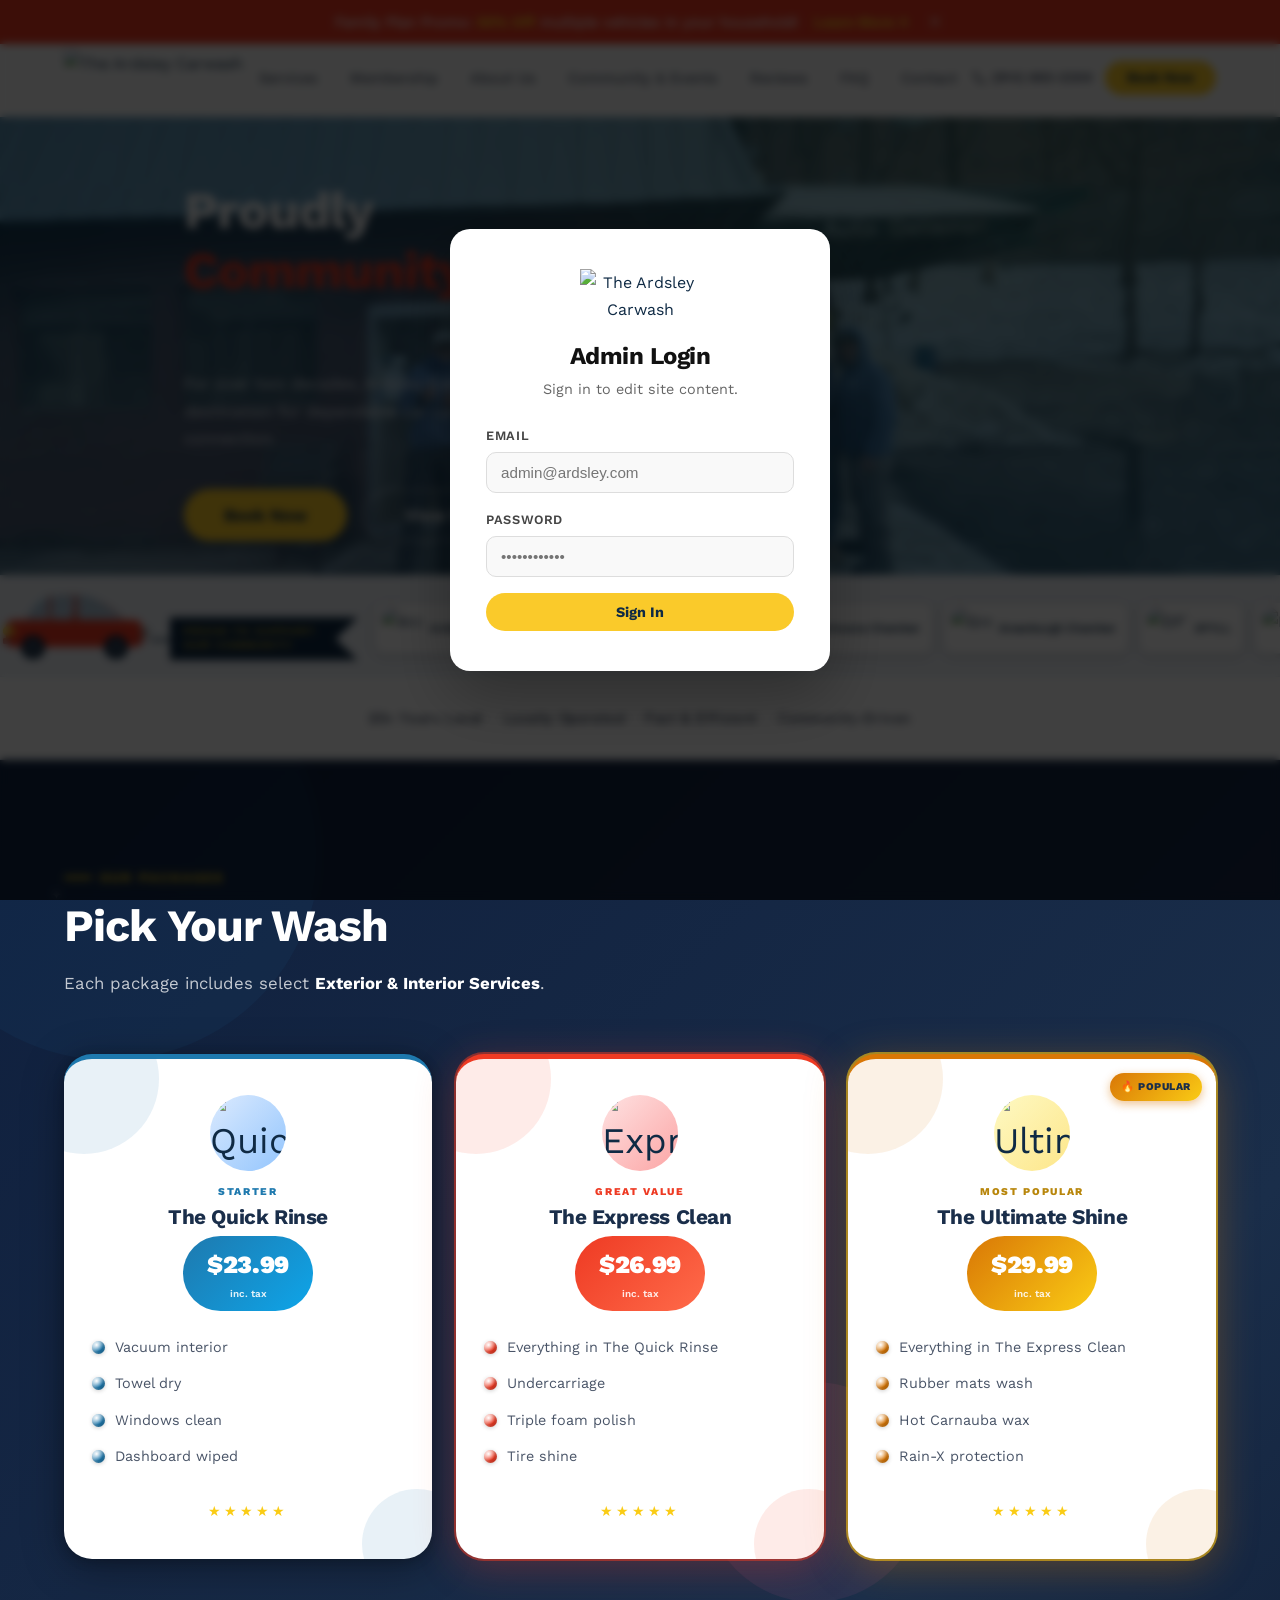
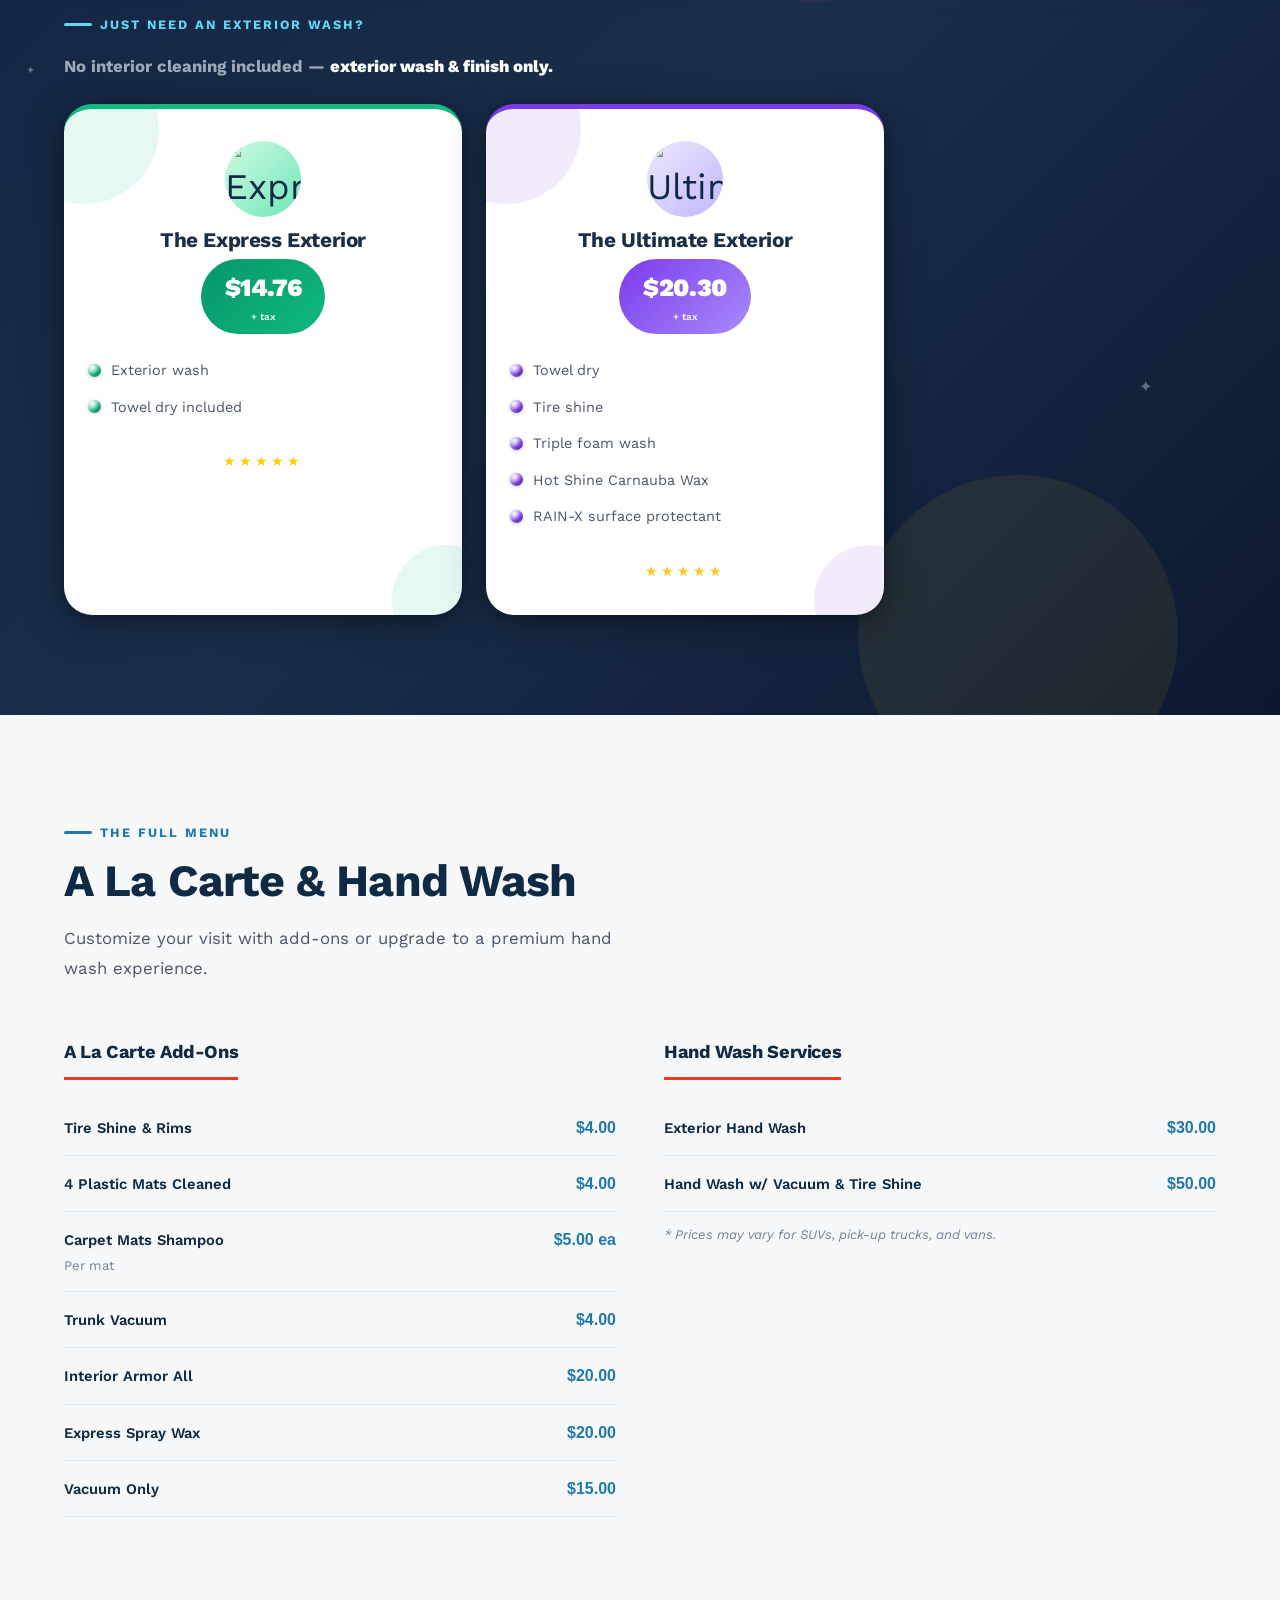
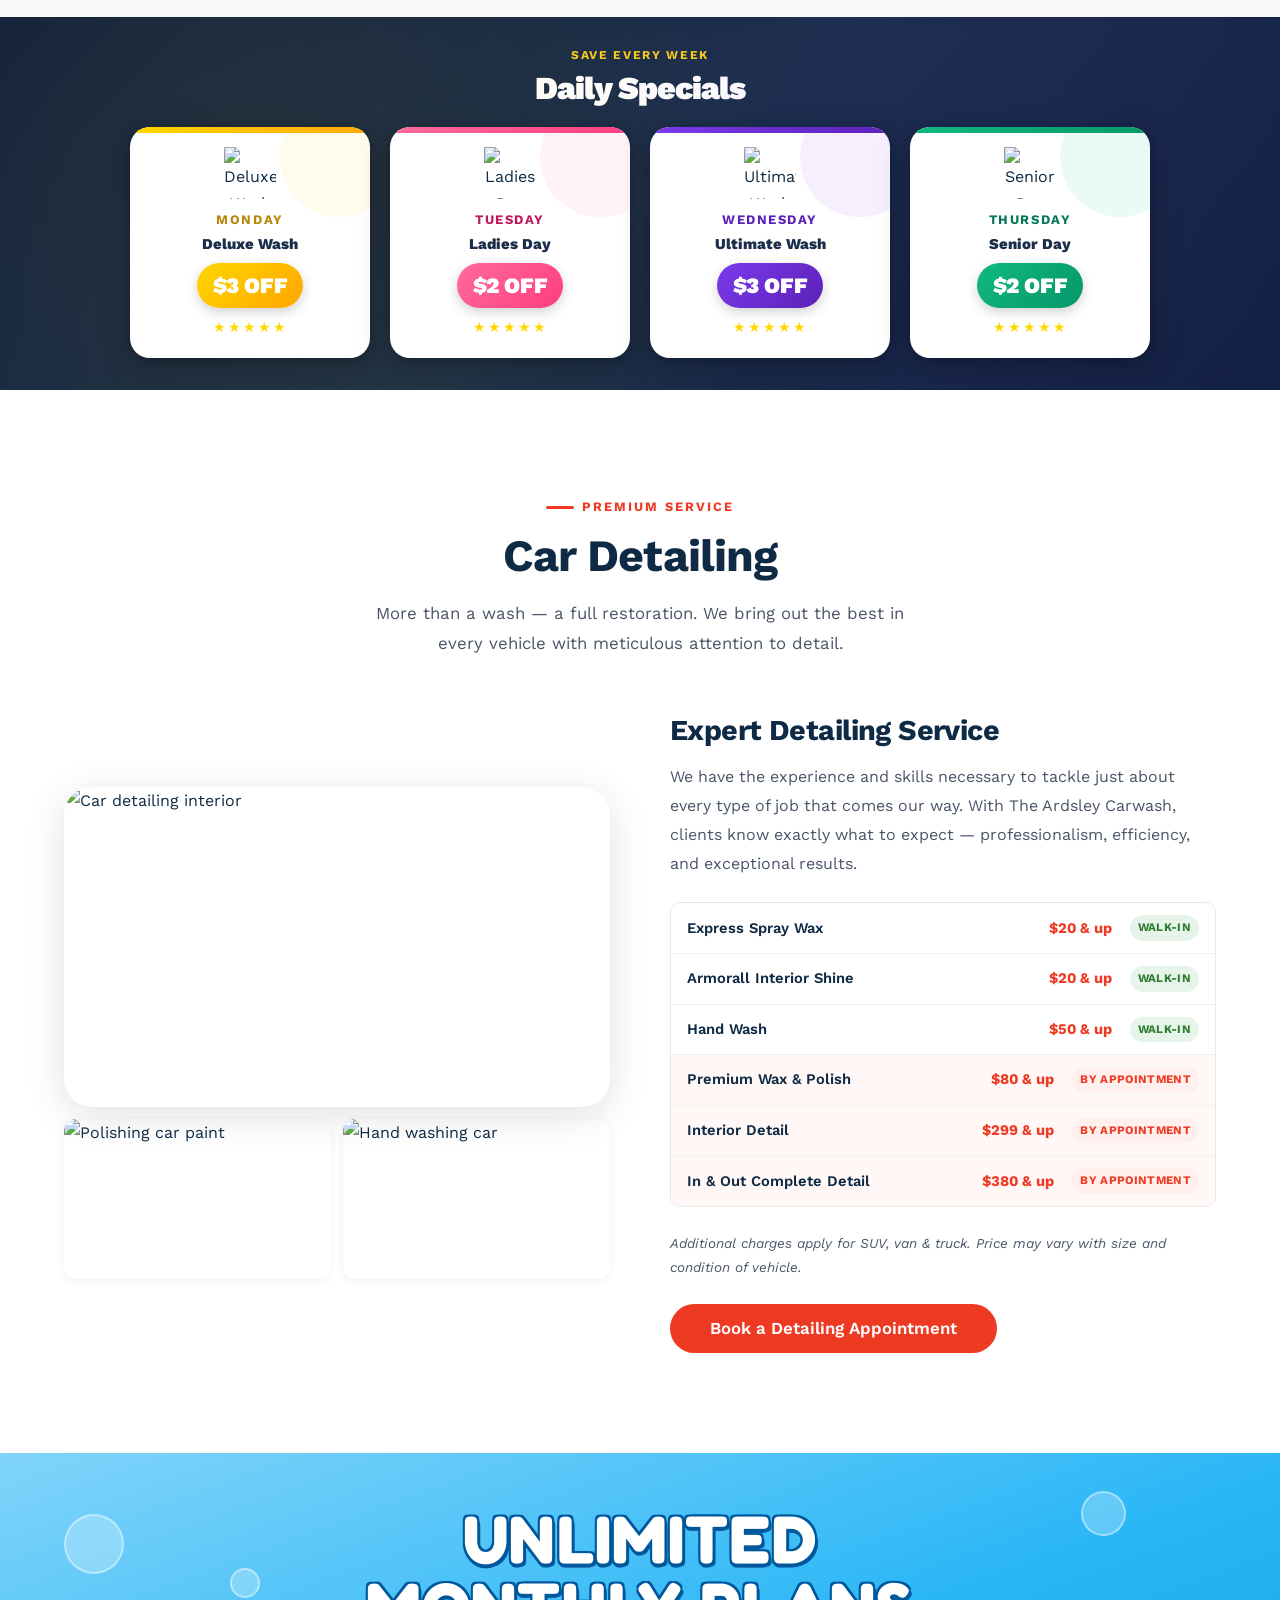
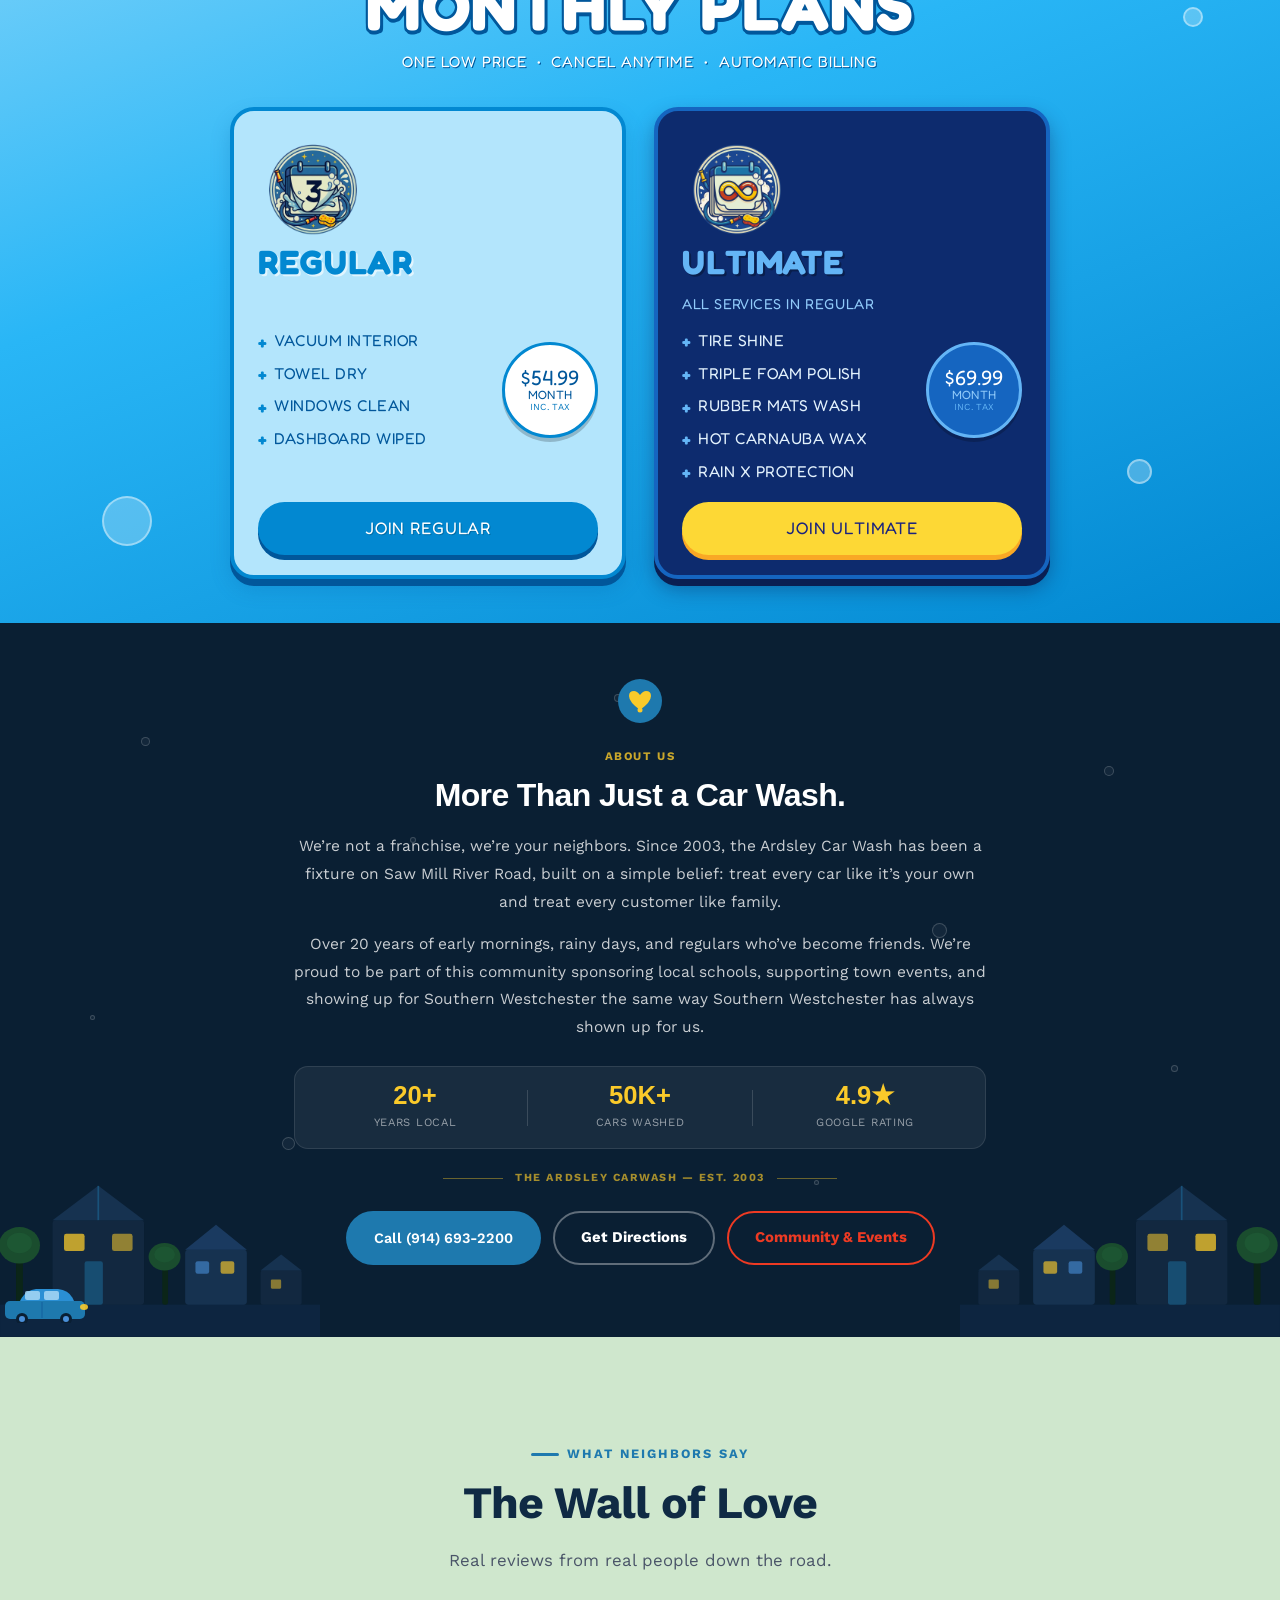
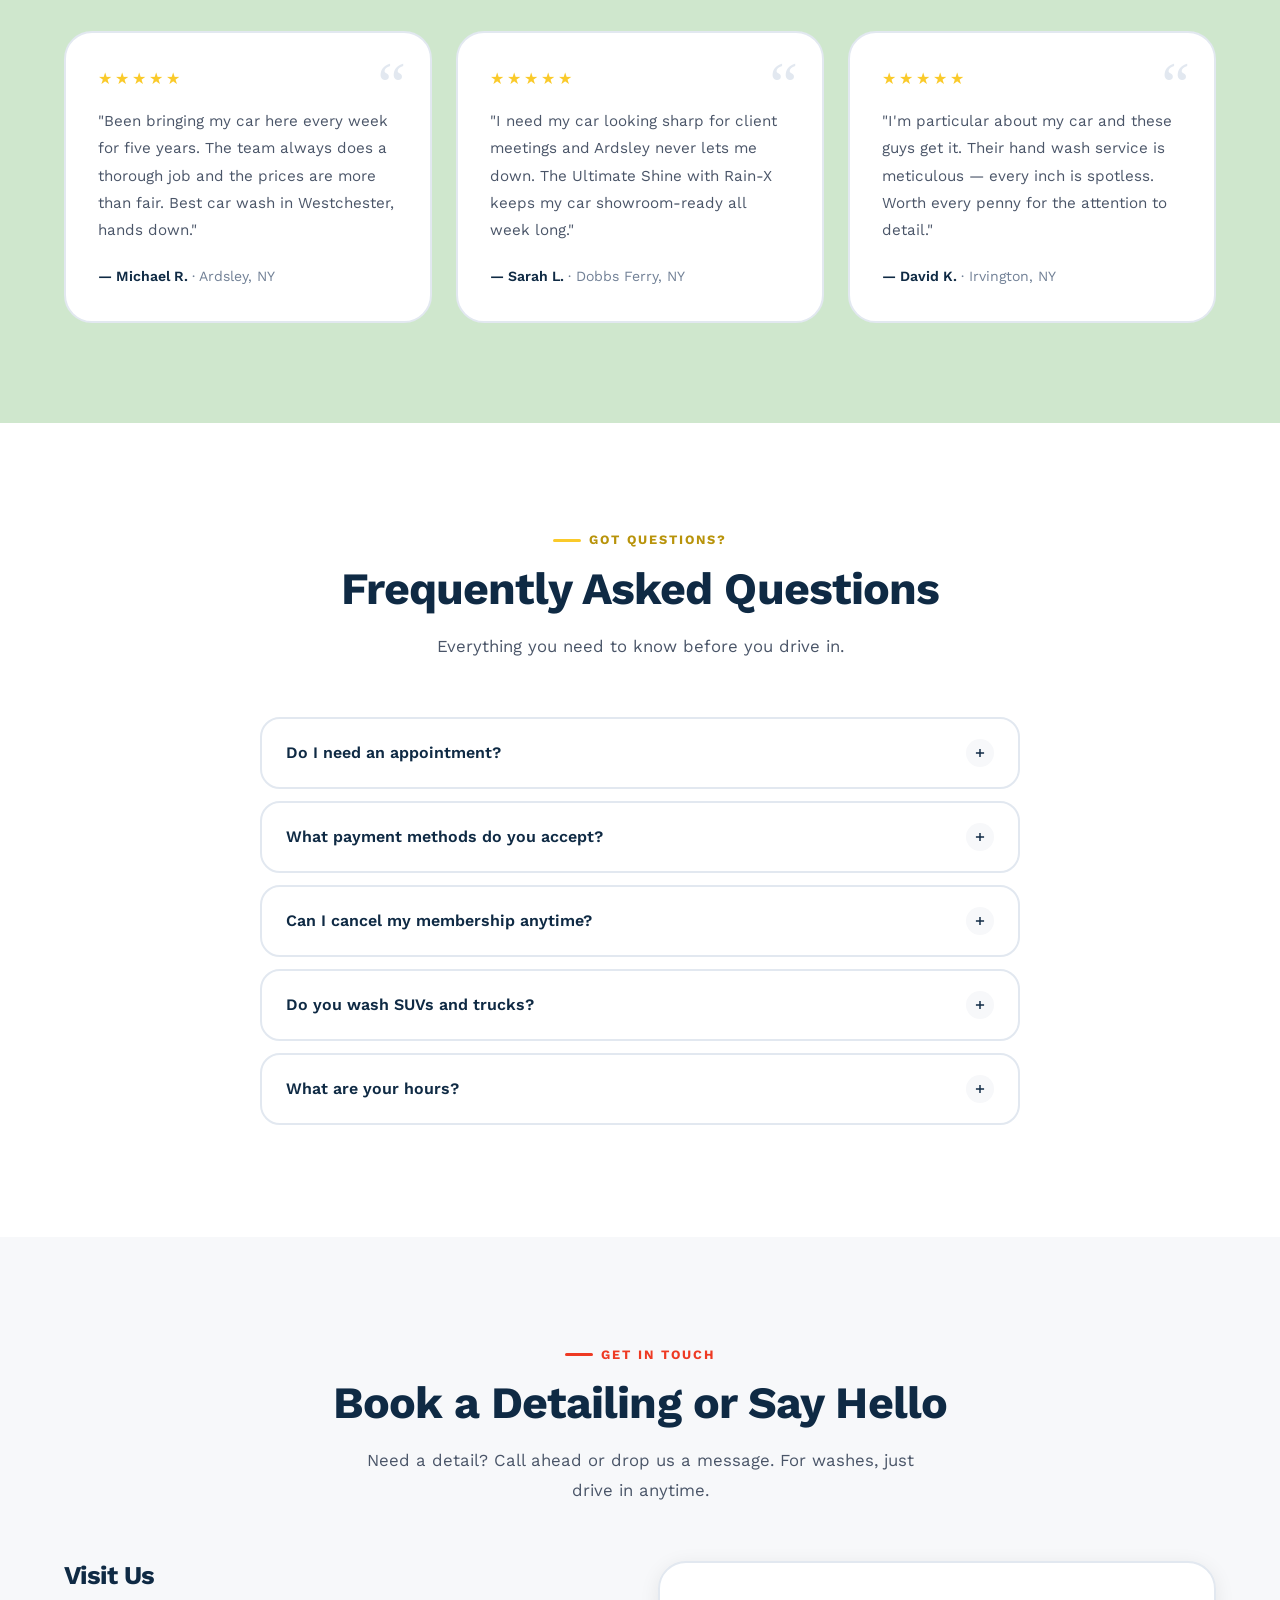
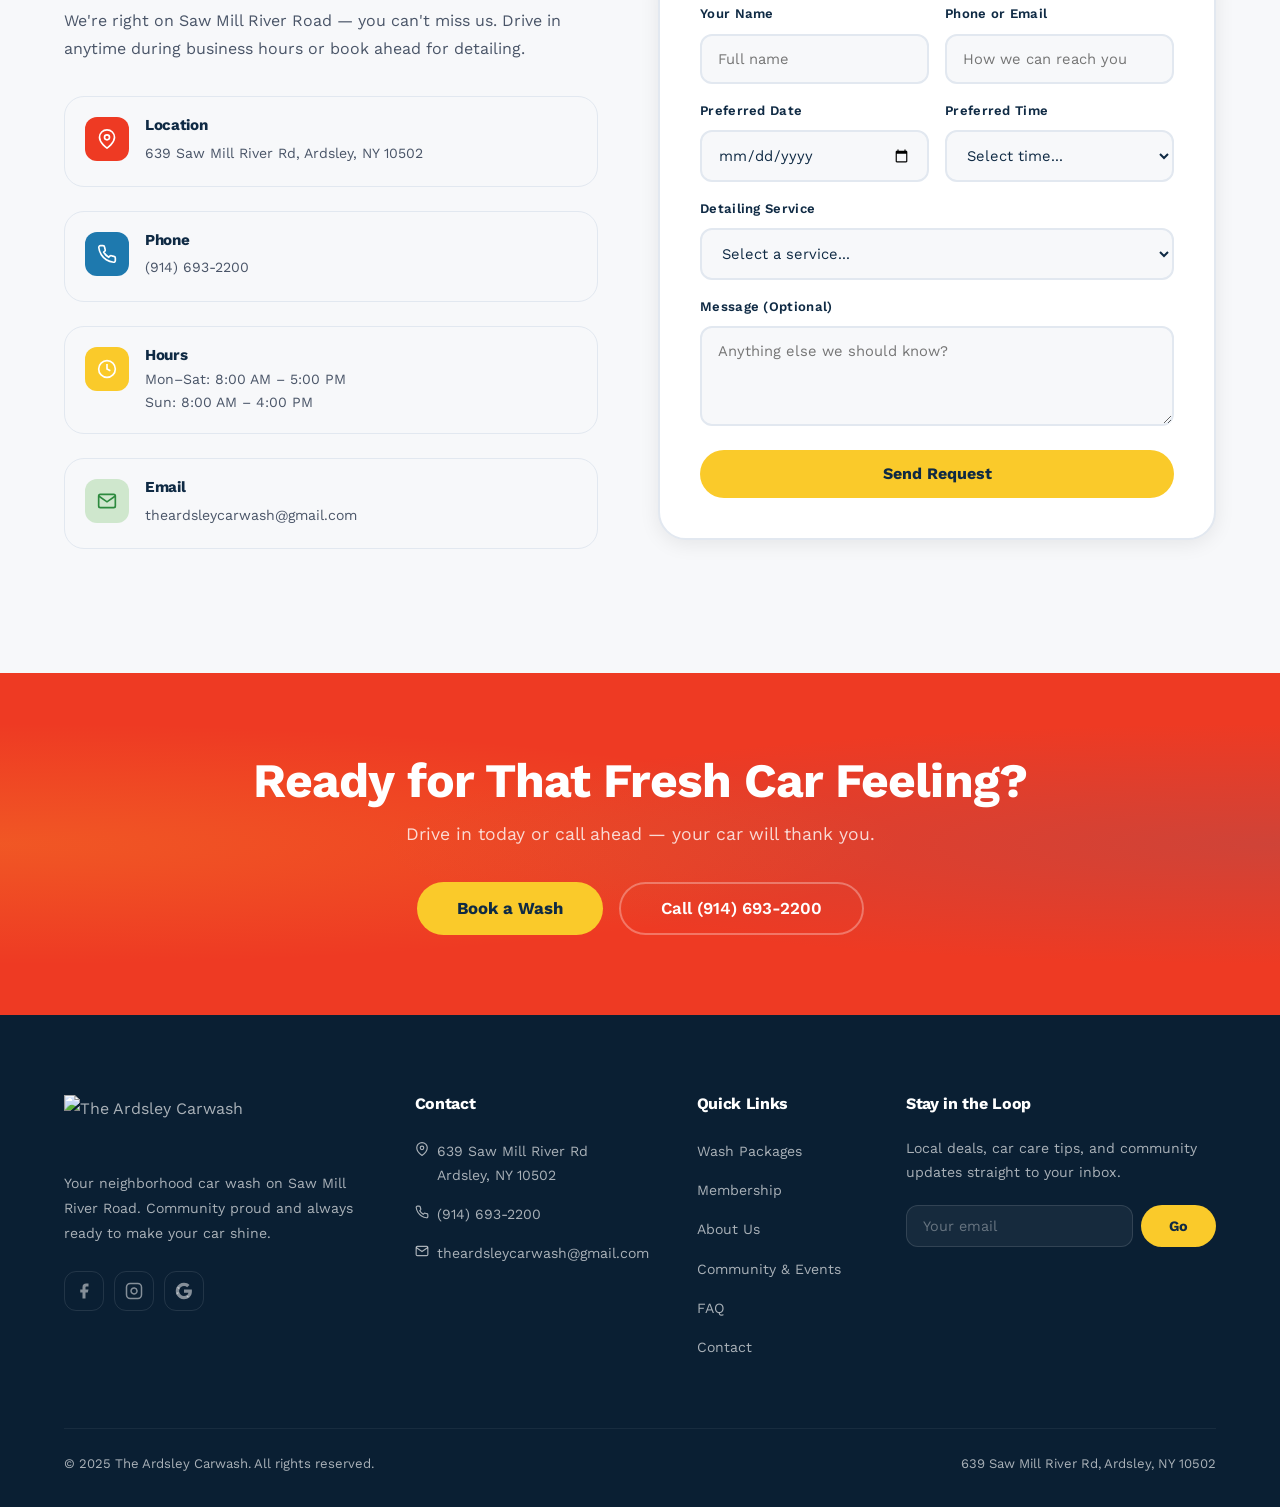
==== commit 4a6e7b08: "Add widget modal" ====
--- a/admin.html
+++ b/admin.html
@@ -1121,6 +1121,101 @@
   </div>
 </div>
 
+<!-- ========== ANNOUNCEMENT WIDGET EDITOR ========== -->
+<button id="annFloatBtn" type="button" class="ann-float-btn hidden">
+  <svg width="16" height="16" viewBox="0 0 24 24" fill="none" stroke="currentColor" stroke-width="2.2" stroke-linecap="round" stroke-linejoin="round"><path d="M22 3L2 10l7 4 3 7 10-18z"/></svg>
+  Edit Announcement Widget
+</button>
+
+<div id="annModal" class="ann-modal-overlay hidden">
+  <div class="ann-modal">
+
+    <div class="ann-modal-header">
+      <h3 class="ann-modal-title">
+        <svg width="18" height="18" viewBox="0 0 24 24" fill="none" stroke="currentColor" stroke-width="2.2" stroke-linecap="round" stroke-linejoin="round"><path d="M22 3L2 10l7 4 3 7 10-18z"/></svg>
+        Announcement Widget
+      </h3>
+      <button type="button" id="annModalClose" class="ann-modal-close" aria-label="Close">&times;</button>
+    </div>
+
+    <div class="ann-modal-body">
+
+      <!-- ── EDITOR ── -->
+      <div class="ann-editor-col">
+
+        <div class="ann-field-group">
+          <label class="ann-label">Icon <span class="ann-optional">emoji or image URL — optional</span></label>
+          <input type="text" id="annIcon" class="ann-input" placeholder="🎉">
+        </div>
+
+        <div class="ann-field-group">
+          <label class="ann-label">Heading <span class="ann-optional">optional</span></label>
+          <input type="text" id="annHeading" class="ann-input" placeholder="Big announcement title">
+        </div>
+
+        <div class="ann-field-group">
+          <label class="ann-label">Body Text <span class="ann-optional">optional — supports formatting</span></label>
+          <div class="ann-wysiwyg-toolbar">
+            <button type="button" data-cmd="bold"      class="ann-tb-btn" title="Bold"><b>B</b></button>
+            <button type="button" data-cmd="italic"    class="ann-tb-btn" title="Italic"><i>I</i></button>
+            <button type="button" data-cmd="underline" class="ann-tb-btn" title="Underline"><u>U</u></button>
+            <span class="ann-tb-sep"></span>
+            <button type="button" id="annLinkBtn"      class="ann-tb-btn" title="Insert link">
+              <svg width="13" height="13" viewBox="0 0 24 24" fill="none" stroke="currentColor" stroke-width="2.5" stroke-linecap="round" stroke-linejoin="round"><path d="M10 13a5 5 0 0 0 7.54.54l3-3a5 5 0 0 0-7.07-7.07l-1.72 1.71"/><path d="M14 11a5 5 0 0 0-7.54-.54l-3 3a5 5 0 0 0 7.07 7.07l1.71-1.71"/></svg>
+            </button>
+            <button type="button" data-cmd="unlink"    class="ann-tb-btn" title="Remove link">
+              <svg width="13" height="13" viewBox="0 0 24 24" fill="none" stroke="currentColor" stroke-width="2.5" stroke-linecap="round" stroke-linejoin="round"><path d="M10 13a5 5 0 0 0 7.54.54l3-3a5 5 0 0 0-7.07-7.07l-1.72 1.71"/><path d="M14 11a5 5 0 0 0-7.54-.54l-3 3a5 5 0 0 0 7.07 7.07l1.71-1.71"/><line x1="2" y1="2" x2="22" y2="22"/></svg>
+            </button>
+          </div>
+          <div class="ann-link-row hidden" id="annLinkRow">
+            <input type="text" id="annLinkInput" class="ann-input" placeholder="https://...">
+            <button type="button" id="annLinkApply" class="ann-link-apply">Apply</button>
+          </div>
+          <div id="annBody" class="ann-body-editor" contenteditable="true" data-placeholder="Write your message here…"></div>
+        </div>
+
+        <div class="ann-field-row">
+          <div class="ann-field-group">
+            <label class="ann-label">Button Label <span class="ann-optional">optional</span></label>
+            <input type="text" id="annBtnLabel" class="ann-input" placeholder="Learn more">
+          </div>
+          <div class="ann-field-group">
+            <label class="ann-label">Button URL</label>
+            <input type="text" id="annBtnUrl" class="ann-input" placeholder="#" value="#">
+          </div>
+        </div>
+
+        <div class="ann-field-group">
+          <label class="ann-label">Video URL <span class="ann-optional">optional — shows player when set</span></label>
+          <input type="text" id="annVideoUrl" class="ann-input" placeholder="https://www.youtube.com/embed/VIDEO_ID">
+        </div>
+
+      </div>
+
+      <!-- ── PREVIEW ── -->
+      <div class="ann-preview-col">
+        <p class="ann-preview-label">Live Preview</p>
+        <div class="ann-preview-scene">
+          <div id="annWidgetPreview" class="ann-widget-card">
+            <p class="ann-preview-empty">Fill in the fields to see a preview</p>
+          </div>
+        </div>
+        <p class="ann-preview-hint">This is exactly what your visitors will see.</p>
+      </div>
+
+    </div><!-- /.ann-modal-body -->
+
+    <div class="ann-modal-footer">
+      <p class="ann-save-status" id="annSaveStatus"></p>
+      <div class="ann-footer-btns">
+        <button type="button" id="annCancelBtn" class="btn admin-btn-cancel">Cancel</button>
+        <button type="button" id="annSaveBtn"   class="btn admin-btn-save">Save Widget</button>
+      </div>
+    </div>
+
+  </div>
+</div>
+
 <!-- ========== SCRIPTS ========== -->
 <script src="js/config.js"></script>
 <script src="js/admin.js"></script>
--- a/css/style.css
+++ b/css/style.css
@@ -2941,6 +2941,120 @@
 .text-center { text-align: center; }
 .text-red { color: var(--red); }
 .text-blue { color: var(--blue); }
+/* ===== ANNOUNCEMENT WIDGET (floating popup) ===== */
+.ann-widget {
+  position: fixed;
+  bottom: 28px;
+  right: 28px;
+  z-index: 9000;
+  width: 300px;
+  background: #fff;
+  border-radius: 20px;
+  box-shadow: 0 12px 48px rgba(0, 0, 0, 0.18), 0 2px 8px rgba(0, 0, 0, 0.08);
+  padding: 28px 22px 22px;
+  display: flex;
+  flex-direction: column;
+  align-items: center;
+  gap: 10px;
+  text-align: center;
+  /* slide-up entrance */
+  transform: translateY(20px);
+  opacity: 0;
+  transition: transform 0.35s cubic-bezier(0.34, 1.3, 0.64, 1), opacity 0.3s ease;
+}
+.ann-widget.visible {
+  transform: translateY(0);
+  opacity: 1;
+}
+.ann-widget.hidden {
+  display: none;
+}
+
+/* Close button */
+.ann-widget-x {
+  position: absolute;
+  top: 12px;
+  right: 14px;
+  background: none;
+  border: none;
+  color: #bbb;
+  font-size: 1.15rem;
+  line-height: 1;
+  cursor: pointer;
+  padding: 2px 4px;
+  border-radius: 50%;
+  transition: color 0.15s, background 0.15s;
+}
+.ann-widget-x:hover { color: #555; background: #f0f0f0; }
+
+/* Icon */
+.ann-widget-icon {
+  font-size: 2.8rem;
+  line-height: 1;
+}
+.ann-widget-icon img {
+  width: 60px;
+  height: 60px;
+  object-fit: contain;
+  border-radius: 8px;
+}
+
+/* Heading */
+.ann-widget-heading {
+  font-size: 1rem;
+  font-weight: 700;
+  color: var(--navy);
+  margin: 0;
+  line-height: 1.3;
+}
+
+/* Body text */
+.ann-widget-body {
+  font-size: 0.875rem;
+  color: var(--slate);
+  line-height: 1.65;
+  margin: 0;
+}
+.ann-widget-body a {
+  color: var(--navy);
+  text-decoration: underline;
+}
+
+/* Video player */
+.ann-widget-video {
+  width: 100%;
+  aspect-ratio: 16 / 9;
+  border-radius: 10px;
+  overflow: hidden;
+  background: #000;
+}
+.ann-widget-video iframe {
+  width: 100%;
+  height: 100%;
+  border: none;
+  display: block;
+}
+
+/* CTA button — style locked, only label/link change */
+.ann-widget-btn {
+  display: block;
+  width: 100%;
+  background: var(--navy);
+  color: var(--yellow);
+  border: none;
+  border-radius: 999px;
+  padding: 12px 24px;
+  font-size: 0.9rem;
+  font-weight: 700;
+  font-family: var(--font-body);
+  letter-spacing: 0.02em;
+  cursor: pointer;
+  text-decoration: none;
+  margin-top: 4px;
+  transition: background 0.15s;
+}
+.ann-widget-btn:hover { background: #243d73; color: var(--yellow); }
+
 .text-yellow { color: var(--yellow); }
 .mt-8 { margin-top: 8px; }
 .mt-16 { margin-top: 16px; }
--- a/css/admin.css
+++ b/css/admin.css
@@ -427,3 +427,417 @@
   bottom: -7px;
   transform: rotate(225deg);
 }
+
+
+/* ══════════════════════════════════════════════════════
+   ANNOUNCEMENT WIDGET EDITOR
+══════════════════════════════════════════════════════ */
+
+/* ── Floating trigger button ── */
+.ann-float-btn {
+  display: none; /* hidden by default; shown in admin mode */
+  position: fixed;
+  right: 0;
+  top: 50%;
+  transform: translateY(-50%);
+  writing-mode: vertical-rl;
+  text-orientation: mixed;
+  flex-direction: column;
+  align-items: center;
+  gap: 8px;
+  background: #1a2e5a;
+  color: #f5c518;
+  border: none;
+  border-radius: 12px 0 0 12px;
+  padding: 18px 10px;
+  font-size: 0.78rem;
+  font-weight: 700;
+  letter-spacing: 0.05em;
+  cursor: pointer;
+  z-index: 9990;
+  box-shadow: -3px 0 20px rgba(0,0,0,0.2);
+  transition: background 0.2s, padding 0.2s;
+  white-space: nowrap;
+}
+.ann-float-btn svg {
+  writing-mode: horizontal-tb;
+  flex-shrink: 0;
+}
+.ann-float-btn:hover {
+  background: #f5c518;
+  color: #1a2e5a;
+}
+body.admin-mode .ann-float-btn {
+  display: flex;
+}
+
+/* ── Modal overlay ── */
+.ann-modal-overlay {
+  position: fixed;
+  inset: 0;
+  background: rgba(10, 20, 50, 0.65);
+  backdrop-filter: blur(6px);
+  z-index: 99996;
+  display: flex;
+  align-items: center;
+  justify-content: center;
+  padding: 16px;
+}
+.ann-modal-overlay.hidden {
+  display: none;
+}
+
+/* ── Modal card ── */
+.ann-modal {
+  background: #fff;
+  border-radius: 20px;
+  width: 100%;
+  max-width: 900px;
+  max-height: 90vh;
+  display: flex;
+  flex-direction: column;
+  box-shadow: 0 32px 80px rgba(0,0,0,0.3);
+  overflow: hidden;
+}
+
+/* ── Header ── */
+.ann-modal-header {
+  display: flex;
+  align-items: center;
+  justify-content: space-between;
+  padding: 18px 24px;
+  border-bottom: 1px solid #eee;
+  background: #1a2e5a;
+  border-radius: 20px 20px 0 0;
+  flex-shrink: 0;
+}
+.ann-modal-title {
+  display: flex;
+  align-items: center;
+  gap: 10px;
+  font-size: 1rem;
+  font-weight: 700;
+  color: #f5c518;
+  margin: 0;
+}
+.ann-modal-title svg { stroke: #f5c518; flex-shrink: 0; }
+.ann-modal-close {
+  background: rgba(255,255,255,0.1);
+  border: 1px solid rgba(255,255,255,0.2);
+  color: #fff;
+  width: 32px;
+  height: 32px;
+  border-radius: 50%;
+  font-size: 1.2rem;
+  line-height: 1;
+  cursor: pointer;
+  display: flex;
+  align-items: center;
+  justify-content: center;
+  transition: background 0.15s;
+  padding: 0;
+}
+.ann-modal-close:hover { background: rgba(255,255,255,0.25); }
+
+/* ── Body (editor + preview side-by-side) ── */
+.ann-modal-body {
+  display: grid;
+  grid-template-columns: 1fr 340px;
+  gap: 0;
+  overflow: hidden;
+  flex: 1;
+  min-height: 0;
+}
+
+/* ── Editor column ── */
+.ann-editor-col {
+  padding: 24px;
+  overflow-y: auto;
+  display: flex;
+  flex-direction: column;
+  gap: 18px;
+  border-right: 1px solid #eee;
+}
+.ann-field-group {
+  display: flex;
+  flex-direction: column;
+  gap: 6px;
+}
+.ann-field-row {
+  display: grid;
+  grid-template-columns: 1fr 1fr;
+  gap: 12px;
+}
+.ann-label {
+  font-size: 0.78rem;
+  font-weight: 700;
+  color: #444;
+  text-transform: uppercase;
+  letter-spacing: 0.06em;
+}
+.ann-optional {
+  font-weight: 400;
+  color: #aaa;
+  text-transform: none;
+  letter-spacing: 0;
+  font-size: 0.75rem;
+}
+.ann-input {
+  width: 100%;
+  border: 1.5px solid #ddd;
+  border-radius: 10px;
+  padding: 9px 12px;
+  font-size: 0.9rem;
+  font-family: inherit;
+  color: #111;
+  background: #fafafa;
+  box-sizing: border-box;
+  transition: border-color 0.2s, background 0.2s;
+}
+.ann-input:focus {
+  outline: none;
+  border-color: #f5c518;
+  background: #fff;
+}
+
+/* ── WYSIWYG toolbar ── */
+.ann-wysiwyg-toolbar {
+  display: flex;
+  align-items: center;
+  gap: 4px;
+  background: #f5f5f5;
+  border: 1.5px solid #ddd;
+  border-bottom: none;
+  border-radius: 10px 10px 0 0;
+  padding: 6px 8px;
+}
+.ann-tb-btn {
+  background: none;
+  border: 1px solid transparent;
+  border-radius: 6px;
+  width: 30px;
+  height: 28px;
+  cursor: pointer;
+  font-size: 0.85rem;
+  color: #444;
+  display: flex;
+  align-items: center;
+  justify-content: center;
+  transition: background 0.12s, border-color 0.12s;
+}
+.ann-tb-btn:hover { background: #e8e8e8; border-color: #ccc; }
+.ann-tb-btn.active { background: #1a2e5a; color: #f5c518; border-color: #1a2e5a; }
+.ann-tb-sep {
+  width: 1px;
+  height: 20px;
+  background: #ddd;
+  margin: 0 4px;
+}
+
+/* ── Link row ── */
+.ann-link-row {
+  display: flex;
+  gap: 8px;
+  align-items: center;
+  background: #fffbe6;
+  border: 1.5px solid #f5c518;
+  border-top: none;
+  padding: 8px 10px;
+}
+.ann-link-row .ann-input { flex: 1; margin: 0; }
+.ann-link-apply {
+  background: #1a2e5a;
+  color: #f5c518;
+  border: none;
+  border-radius: 8px;
+  padding: 7px 14px;
+  font-size: 0.82rem;
+  font-weight: 700;
+  cursor: pointer;
+  white-space: nowrap;
+  transition: background 0.15s;
+}
+.ann-link-apply:hover { background: #243d73; }
+
+/* ── contenteditable body ── */
+.ann-body-editor {
+  min-height: 100px;
+  border: 1.5px solid #ddd;
+  border-top: none;
+  border-radius: 0 0 10px 10px;
+  padding: 10px 12px;
+  font-size: 0.9rem;
+  font-family: inherit;
+  color: #333;
+  line-height: 1.6;
+  outline: none;
+  background: #fff;
+  transition: border-color 0.2s;
+}
+.ann-body-editor:focus {
+  border-color: #f5c518;
+}
+.ann-body-editor:empty::before {
+  content: attr(data-placeholder);
+  color: #aaa;
+  pointer-events: none;
+}
+
+/* ── Preview column ── */
+.ann-preview-col {
+  padding: 24px 20px;
+  display: flex;
+  flex-direction: column;
+  align-items: center;
+  gap: 14px;
+  background: #f0f2f7;
+  overflow-y: auto;
+}
+.ann-preview-label {
+  font-size: 0.72rem;
+  font-weight: 700;
+  color: #888;
+  text-transform: uppercase;
+  letter-spacing: 0.1em;
+  margin: 0;
+  align-self: flex-start;
+}
+.ann-preview-hint {
+  font-size: 0.72rem;
+  color: #aaa;
+  text-align: center;
+  margin: 0;
+}
+.ann-preview-scene {
+  width: 100%;
+  display: flex;
+  justify-content: center;
+}
+
+/* ── The announcement widget card (preview + live) ── */
+.ann-widget-card {
+  background: #fff;
+  border-radius: 20px;
+  padding: 28px 24px 24px;
+  width: 100%;
+  max-width: 300px;
+  box-shadow: 0 16px 48px rgba(0,0,0,0.16);
+  position: relative;
+  text-align: center;
+  display: flex;
+  flex-direction: column;
+  align-items: center;
+  gap: 10px;
+}
+.ann-preview-empty {
+  color: #bbb;
+  font-size: 0.82rem;
+  text-align: center;
+  margin: 0;
+  padding: 20px 0;
+}
+.ann-widget-close-x {
+  position: absolute;
+  top: 12px;
+  right: 14px;
+  background: none;
+  border: none;
+  font-size: 1.1rem;
+  color: #aaa;
+  cursor: default;
+  line-height: 1;
+  padding: 0;
+}
+.ann-widget-icon {
+  font-size: 2.8rem;
+  line-height: 1;
+}
+.ann-widget-icon img {
+  width: 64px;
+  height: 64px;
+  object-fit: contain;
+  border-radius: 8px;
+}
+.ann-widget-heading {
+  font-size: 1.05rem;
+  font-weight: 700;
+  color: #1a2e5a;
+  margin: 0;
+  line-height: 1.3;
+}
+.ann-widget-body {
+  font-size: 0.88rem;
+  color: #555;
+  line-height: 1.6;
+  margin: 0;
+  text-align: center;
+}
+.ann-widget-body a { color: #1a2e5a; }
+.ann-widget-video {
+  width: 100%;
+  aspect-ratio: 16/9;
+  border-radius: 10px;
+  overflow: hidden;
+  background: #000;
+}
+.ann-widget-video iframe {
+  width: 100%;
+  height: 100%;
+  border: none;
+  display: block;
+}
+.ann-widget-btn {
+  display: inline-block;
+  background: #1a2e5a;
+  color: #f5c518;
+  border: none;
+  border-radius: 999px;
+  padding: 11px 28px;
+  font-size: 0.9rem;
+  font-weight: 700;
+  font-family: inherit;
+  cursor: pointer;
+  width: 100%;
+  margin-top: 4px;
+  letter-spacing: 0.02em;
+  transition: background 0.15s;
+}
+.ann-widget-btn:hover { background: #243d73; }
+
+/* ── Footer ── */
+.ann-modal-footer {
+  display: flex;
+  align-items: center;
+  justify-content: space-between;
+  padding: 14px 24px;
+  border-top: 1px solid #eee;
+  background: #fafafa;
+  border-radius: 0 0 20px 20px;
+  flex-shrink: 0;
+  gap: 12px;
+}
+.ann-save-status {
+  font-size: 0.82rem;
+  font-weight: 600;
+  margin: 0;
+  min-width: 120px;
+}
+.ann-save-status.success { color: #2ecc71; }
+.ann-save-status.error   { color: #e03e3e; }
+.ann-footer-btns {
+  display: flex;
+  gap: 10px;
+}
+.ann-footer-btns .btn {
+  padding: 9px 22px;
+  font-size: 0.875rem;
+  border-radius: 10px;
+  font-weight: 600;
+  cursor: pointer;
+  border: none;
+}
+
+/* ── Disable the float btn hover outline in admin ── */
+body.admin-mode .ann-float-btn {
+  pointer-events: auto !important;
+}
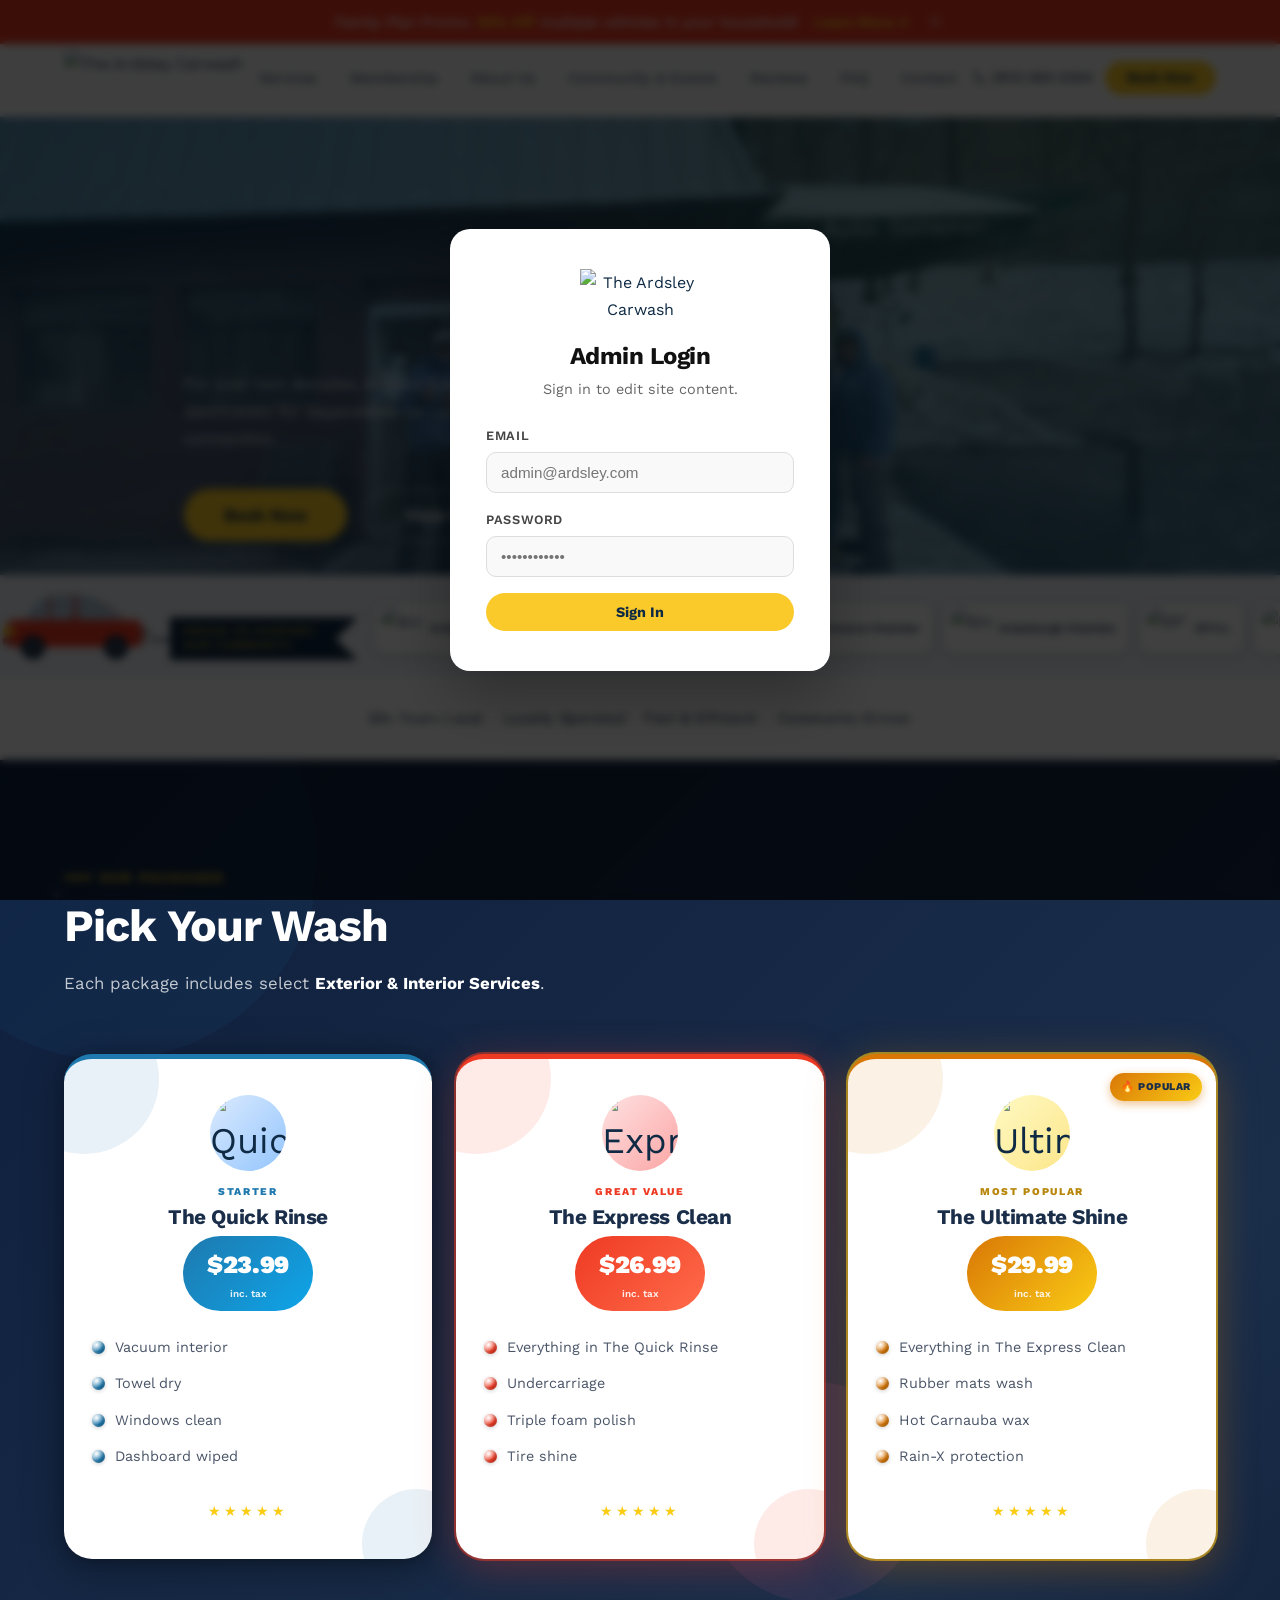
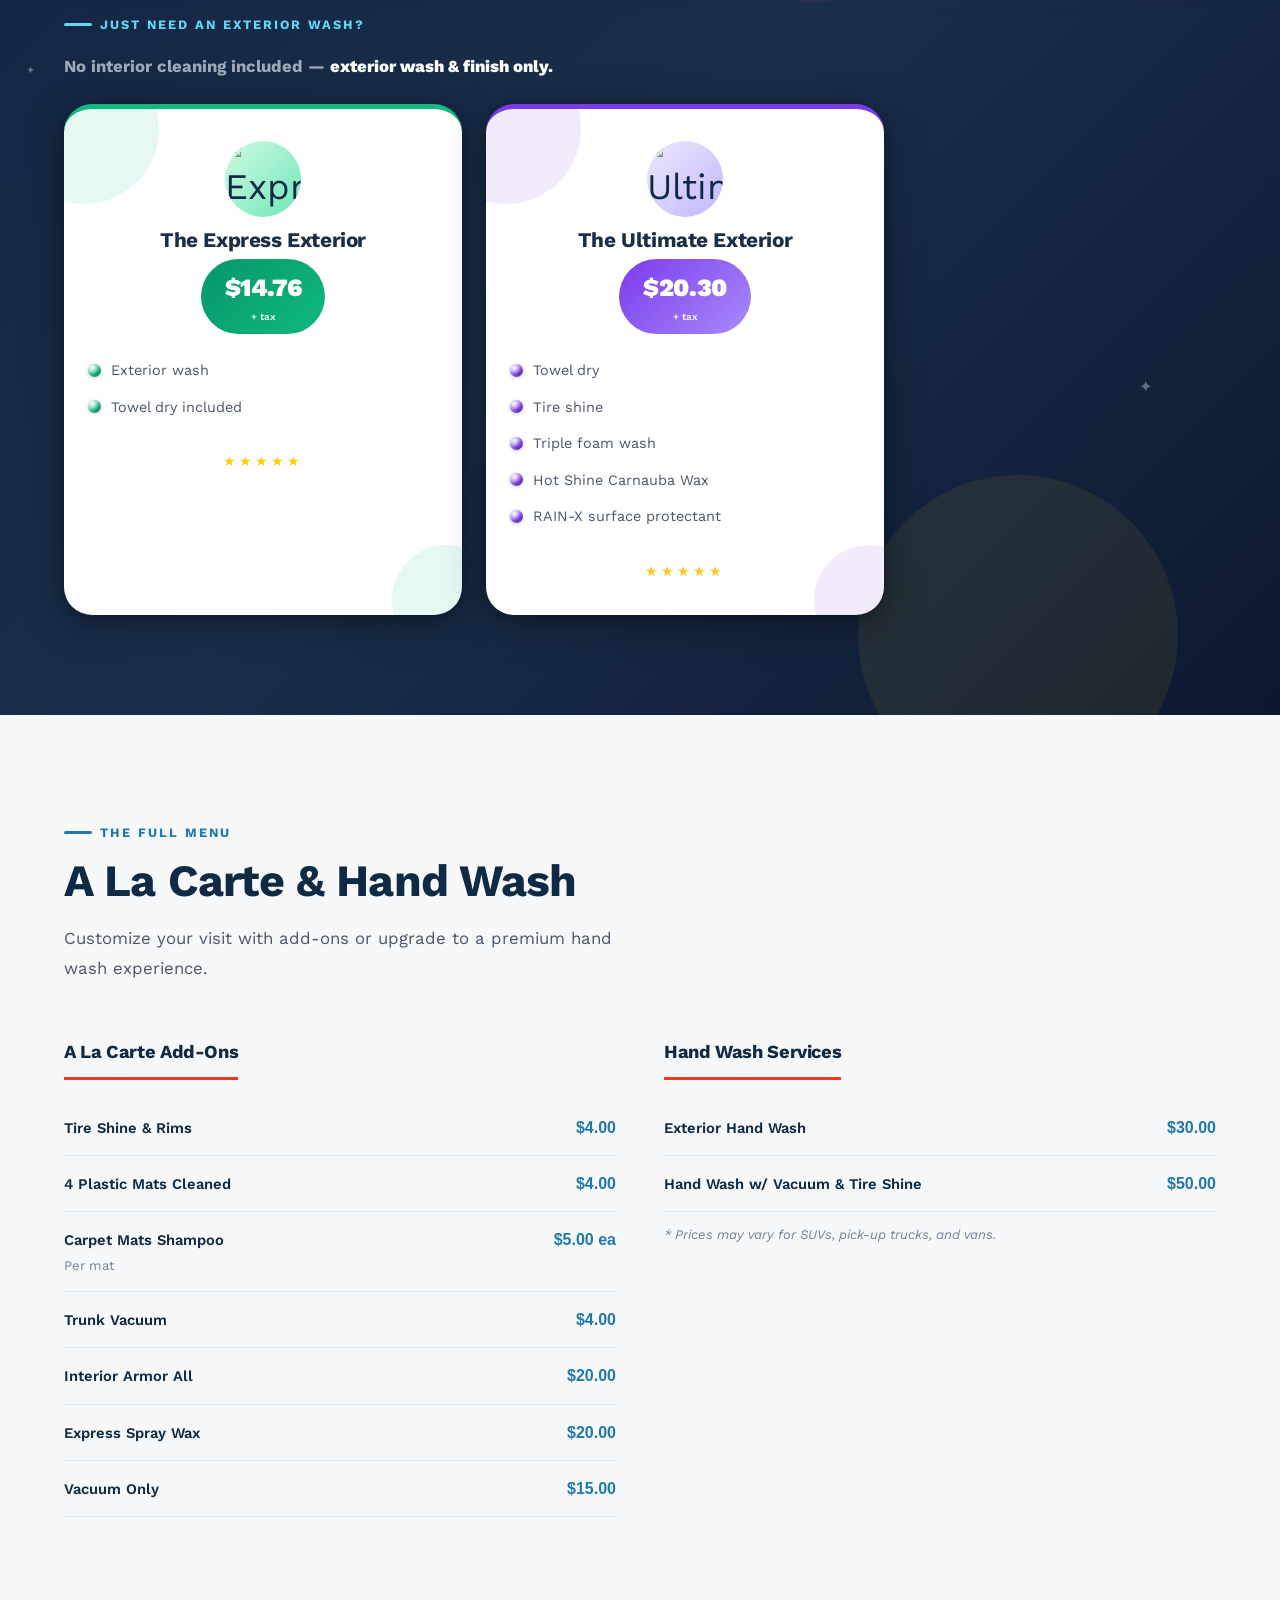
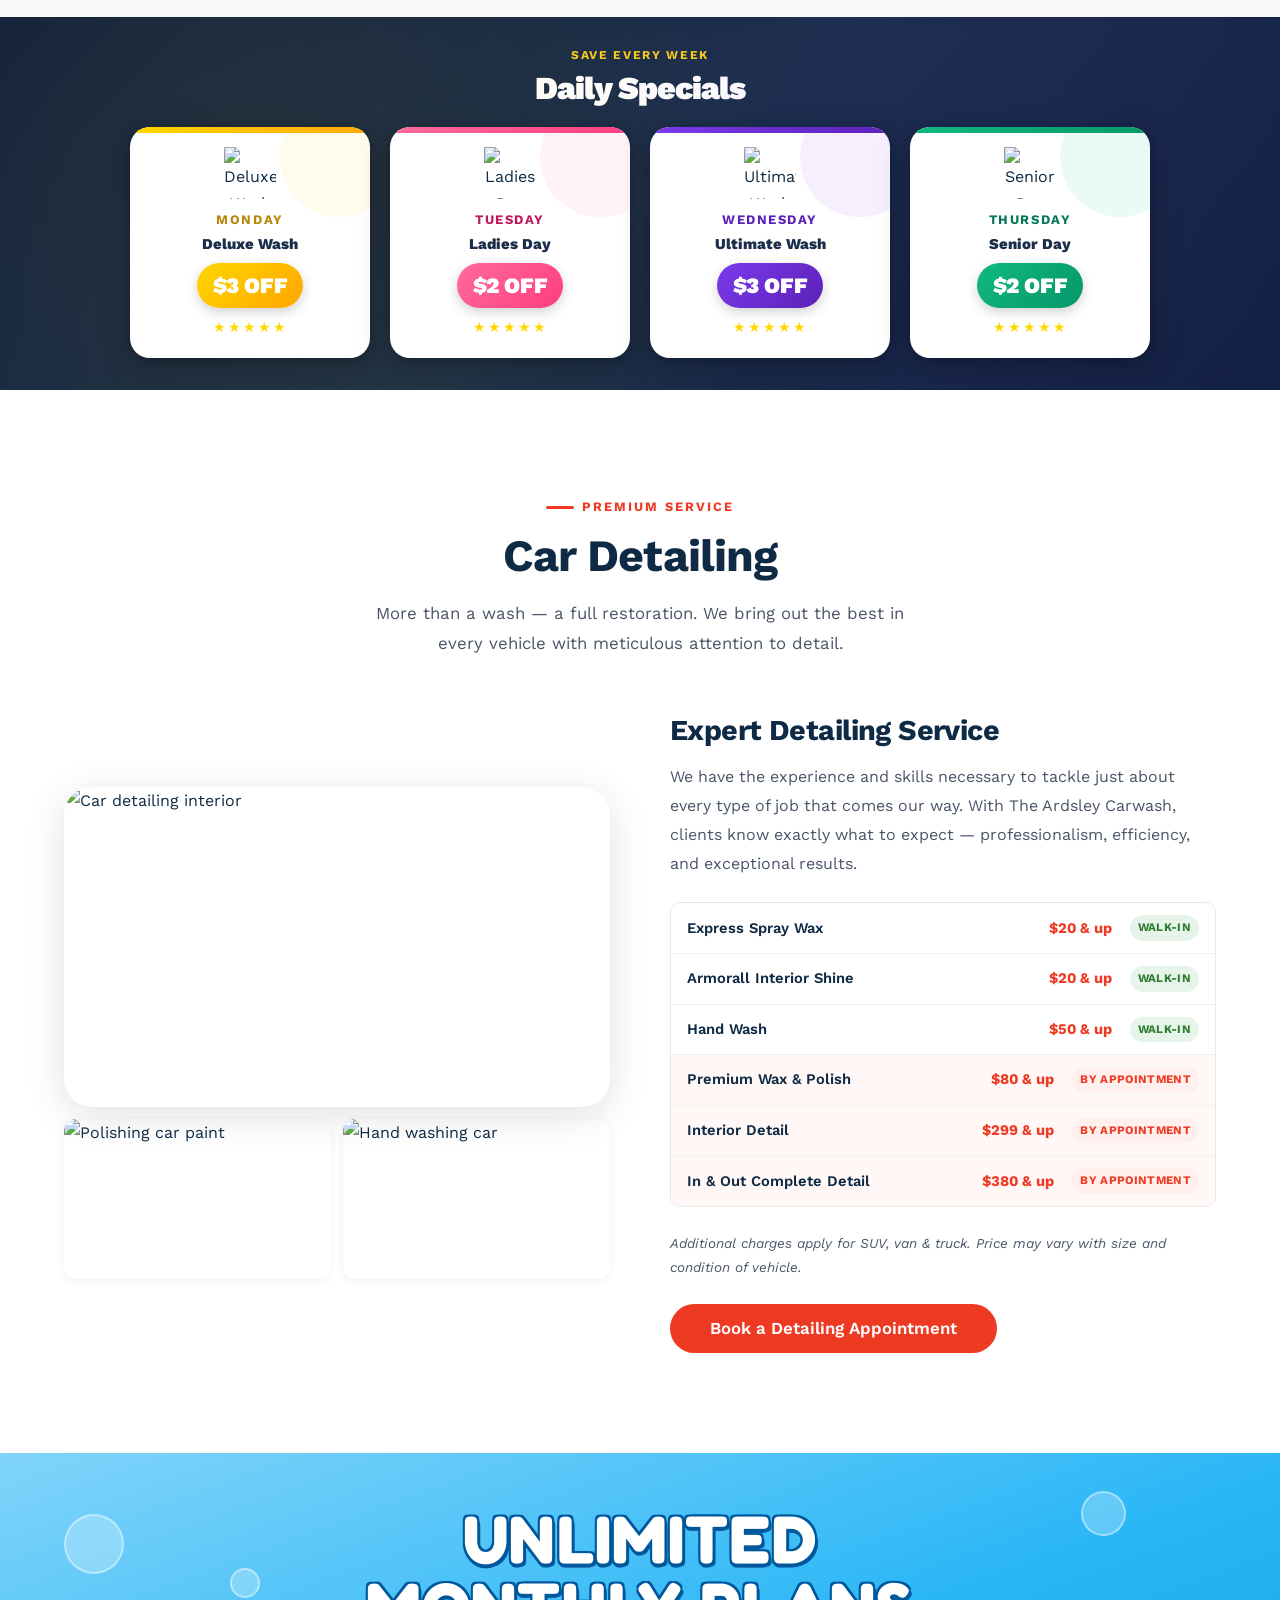
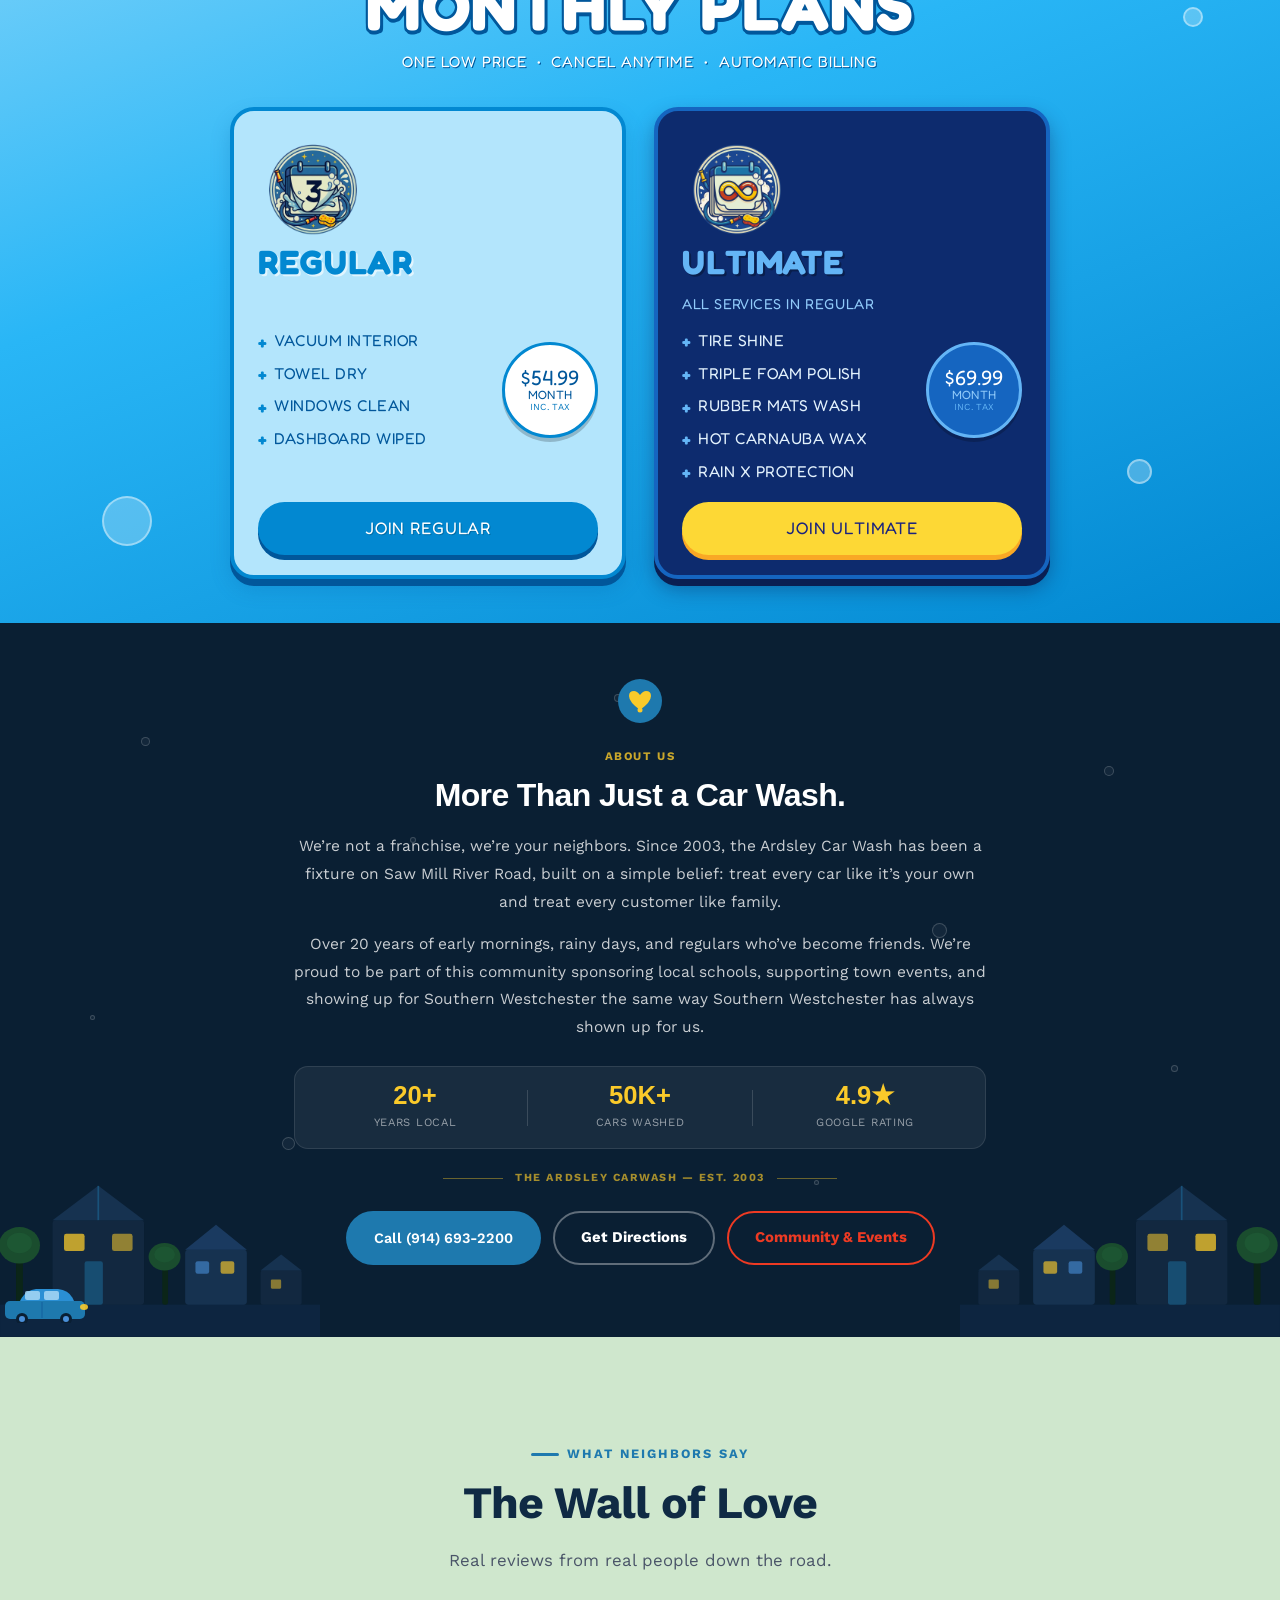
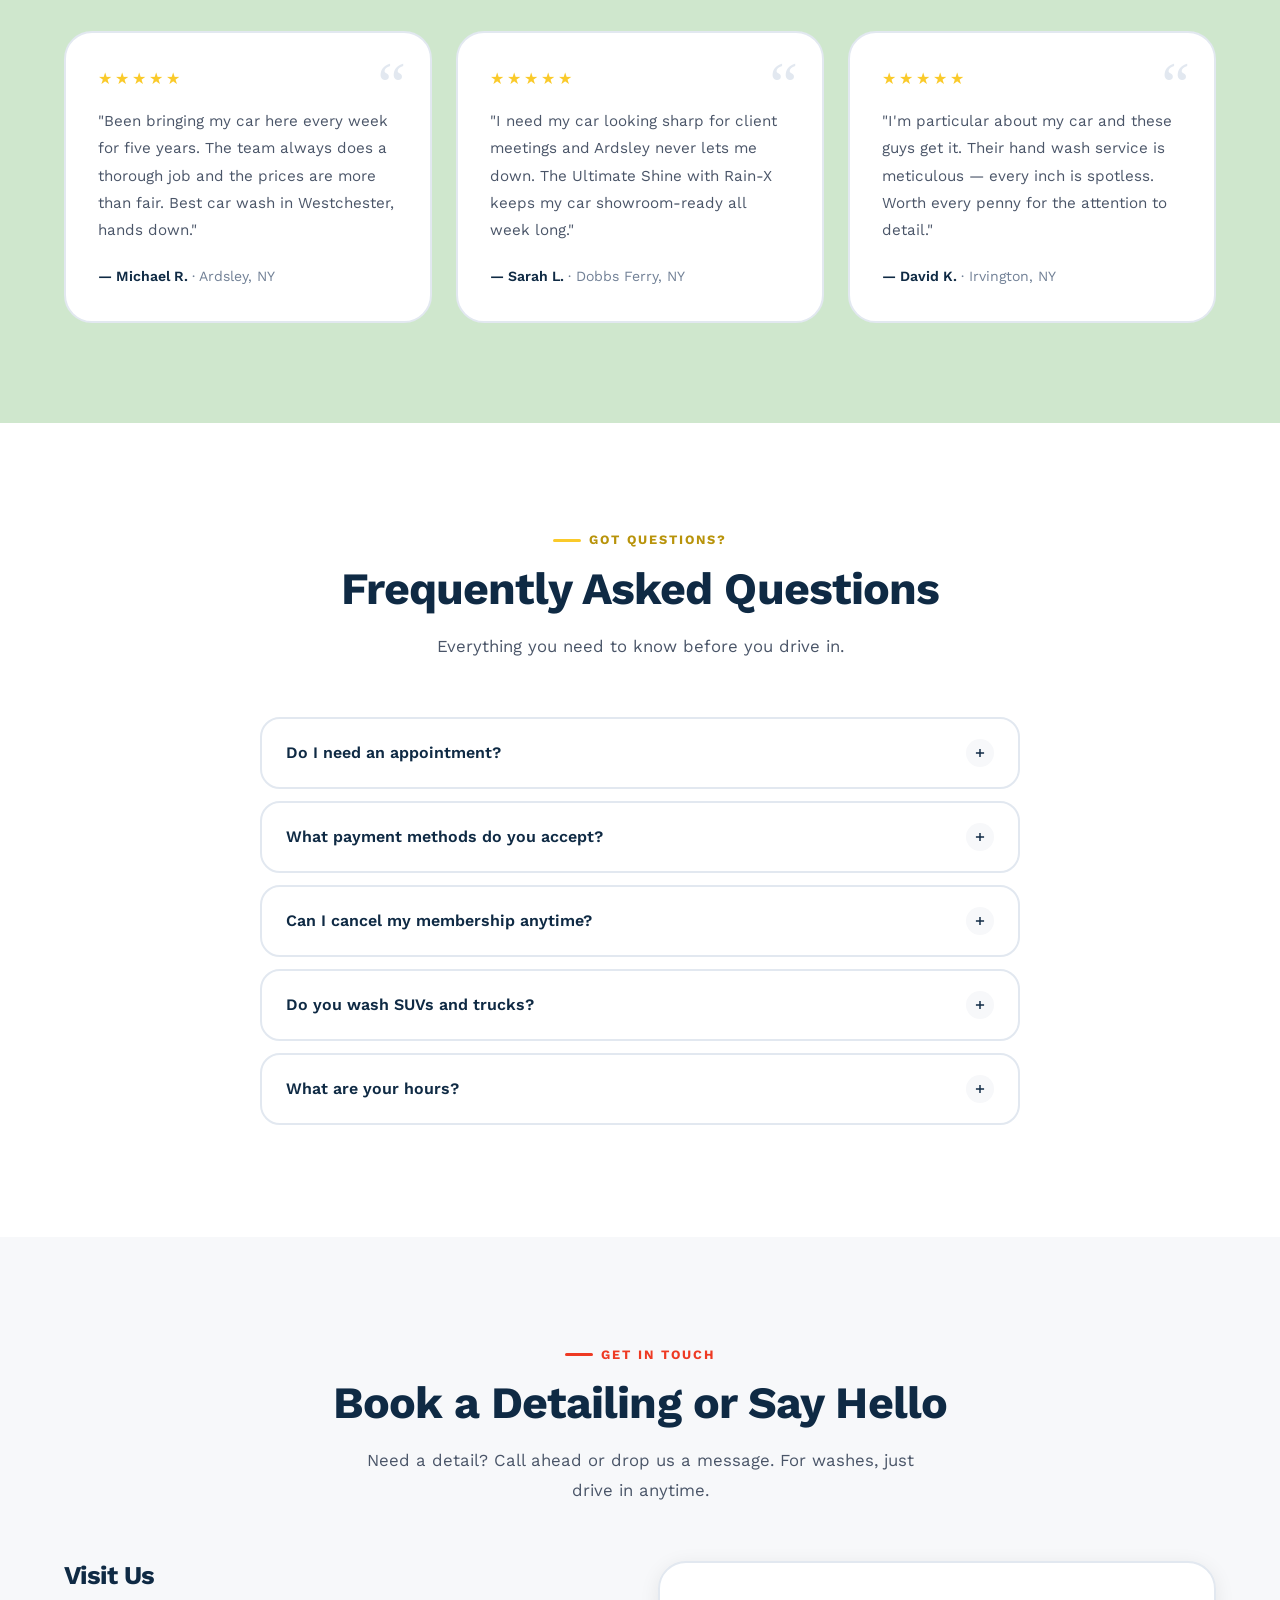
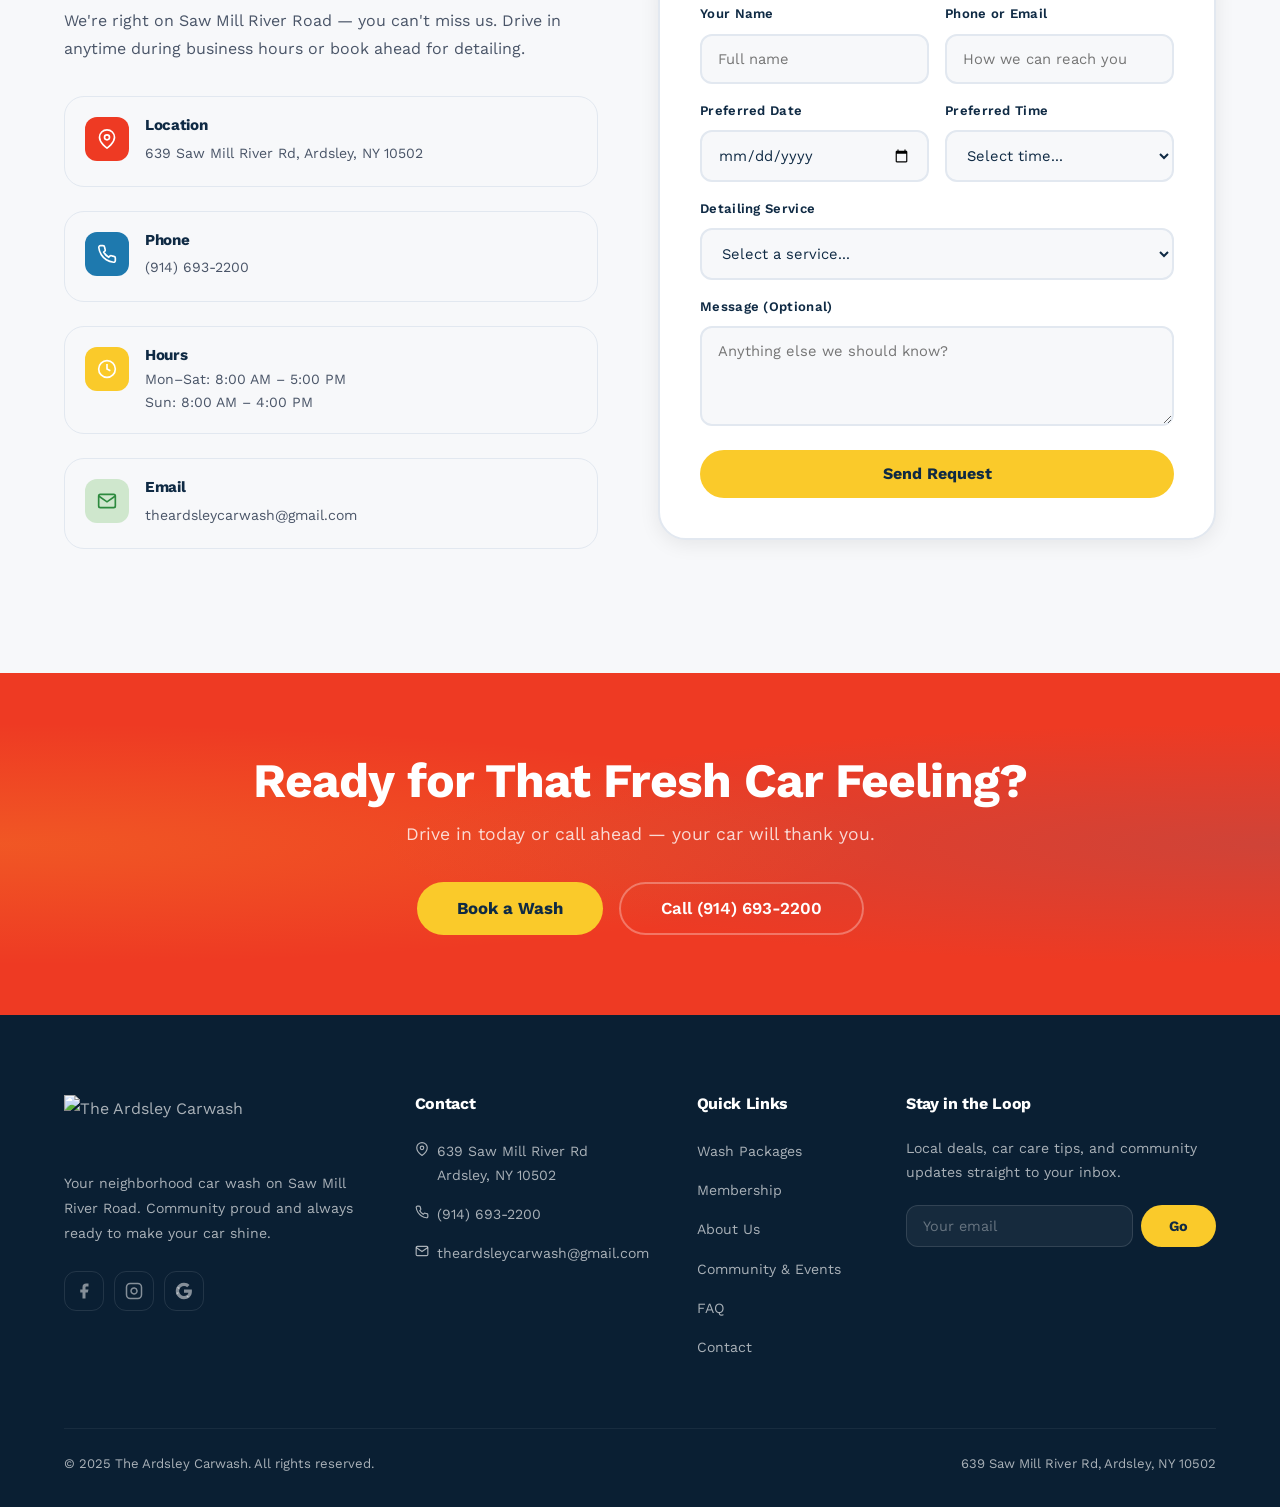
==== commit 11421dae: "Edit Promo widget" ====
--- a/admin.html
+++ b/admin.html
@@ -1121,11 +1121,20 @@
   </div>
 </div>
 
-<!-- ========== ANNOUNCEMENT WIDGET EDITOR ========== -->
-<button id="annFloatBtn" type="button" class="ann-float-btn hidden">
-  <svg width="16" height="16" viewBox="0 0 24 24" fill="none" stroke="currentColor" stroke-width="2.2" stroke-linecap="round" stroke-linejoin="round"><path d="M22 3L2 10l7 4 3 7 10-18z"/></svg>
-  Edit Announcement Widget
-</button>
+<!-- ========== FLOATING EDITOR BUTTONS ========== -->
+<div id="adminFloatGroup" class="admin-float-group hidden">
+
+  <button id="annFloatBtn" type="button" class="admin-float-btn ann-float-btn">
+    <svg width="15" height="15" viewBox="0 0 24 24" fill="none" stroke="currentColor" stroke-width="2.2" stroke-linecap="round" stroke-linejoin="round"><path d="M22 3L2 10l7 4 3 7 10-18z"/></svg>
+    Edit Announcement
+  </button>
+
+  <button id="promoFloatBtn" type="button" class="admin-float-btn promo-float-btn">
+    <svg width="15" height="15" viewBox="0 0 24 24" fill="none" stroke="currentColor" stroke-width="2.2" stroke-linecap="round" stroke-linejoin="round"><circle cx="12" cy="8" r="6"/><path d="M9.09 9a3 3 0 0 1 5.83 1c0 2-3 3-3 3"/><line x1="12" y1="17" x2="12.01" y2="17"/></svg>
+    Edit Promo Widget
+  </button>
+
+</div>
 
 <div id="annModal" class="ann-modal-overlay hidden">
   <div class="ann-modal">
@@ -1167,10 +1176,6 @@
               <svg width="13" height="13" viewBox="0 0 24 24" fill="none" stroke="currentColor" stroke-width="2.5" stroke-linecap="round" stroke-linejoin="round"><path d="M10 13a5 5 0 0 0 7.54.54l3-3a5 5 0 0 0-7.07-7.07l-1.72 1.71"/><path d="M14 11a5 5 0 0 0-7.54-.54l-3 3a5 5 0 0 0 7.07 7.07l1.71-1.71"/><line x1="2" y1="2" x2="22" y2="22"/></svg>
             </button>
           </div>
-          <div class="ann-link-row hidden" id="annLinkRow">
-            <input type="text" id="annLinkInput" class="ann-input" placeholder="https://...">
-            <button type="button" id="annLinkApply" class="ann-link-apply">Apply</button>
-          </div>
           <div id="annBody" class="ann-body-editor" contenteditable="true" data-placeholder="Write your message here…"></div>
         </div>
 
@@ -1210,6 +1215,87 @@
       <div class="ann-footer-btns">
         <button type="button" id="annCancelBtn" class="btn admin-btn-cancel">Cancel</button>
         <button type="button" id="annSaveBtn"   class="btn admin-btn-save">Save Widget</button>
+      </div>
+    </div>
+
+  </div>
+</div>
+
+<!-- ========== PROMO WIDGET EDITOR ========== -->
+<div id="promoModal" class="ann-modal-overlay hidden">
+  <div class="ann-modal">
+
+    <div class="ann-modal-header" style="background:#c0392b;">
+      <h3 class="ann-modal-title">
+        <svg width="18" height="18" viewBox="0 0 24 24" fill="none" stroke="currentColor" stroke-width="2.2" stroke-linecap="round" stroke-linejoin="round"><circle cx="12" cy="8" r="6"/><path d="M9.09 9a3 3 0 0 1 5.83 1c0 2-3 3-3 3"/><line x1="12" y1="17" x2="12.01" y2="17"/></svg>
+        Promo Widget
+      </h3>
+      <button type="button" id="promoModalClose" class="ann-modal-close" aria-label="Close">&times;</button>
+    </div>
+
+    <div class="ann-modal-body">
+
+      <!-- ── EDITOR ── -->
+      <div class="ann-editor-col">
+
+        <div class="ann-field-group">
+          <label class="ann-label">Badge Text <span class="ann-optional">pill label at the top</span></label>
+          <input type="text" id="promoEdBadge" class="ann-input" placeholder="Family Plan Promo">
+        </div>
+
+        <div class="ann-field-group">
+          <label class="ann-label">Heading</label>
+          <input type="text" id="promoEdTitle" class="ann-input" placeholder="More Cars, More Savings!">
+        </div>
+
+        <div class="ann-field-group">
+          <label class="ann-label">Body Text <span class="ann-optional">supports formatting</span></label>
+          <div class="ann-wysiwyg-toolbar" id="promoToolbar">
+            <button type="button" data-cmd="bold"      class="ann-tb-btn promo-tb-btn" title="Bold"><b>B</b></button>
+            <button type="button" data-cmd="italic"    class="ann-tb-btn promo-tb-btn" title="Italic"><i>I</i></button>
+            <button type="button" data-cmd="underline" class="ann-tb-btn promo-tb-btn" title="Underline"><u>U</u></button>
+            <span class="ann-tb-sep"></span>
+            <button type="button" id="promoLinkBtn"    class="ann-tb-btn promo-tb-btn" title="Insert link">
+              <svg width="13" height="13" viewBox="0 0 24 24" fill="none" stroke="currentColor" stroke-width="2.5" stroke-linecap="round" stroke-linejoin="round"><path d="M10 13a5 5 0 0 0 7.54.54l3-3a5 5 0 0 0-7.07-7.07l-1.72 1.71"/><path d="M14 11a5 5 0 0 0-7.54-.54l-3 3a5 5 0 0 0 7.07 7.07l1.71-1.71"/></svg>
+            </button>
+            <button type="button" data-cmd="unlink"    class="ann-tb-btn promo-tb-btn" title="Remove link">
+              <svg width="13" height="13" viewBox="0 0 24 24" fill="none" stroke="currentColor" stroke-width="2.5" stroke-linecap="round" stroke-linejoin="round"><path d="M10 13a5 5 0 0 0 7.54.54l3-3a5 5 0 0 0-7.07-7.07l-1.72 1.71"/><path d="M14 11a5 5 0 0 0-7.54-.54l-3 3a5 5 0 0 0 7.07 7.07l1.71-1.71"/><line x1="2" y1="2" x2="22" y2="22"/></svg>
+            </button>
+          </div>
+          <div id="promoEdBody" class="ann-body-editor" contenteditable="true" data-placeholder="Write your promo message…"></div>
+        </div>
+
+        <div class="ann-field-row">
+          <div class="ann-field-group">
+            <label class="ann-label">Button Label</label>
+            <input type="text" id="promoEdBtnLabel" class="ann-input" placeholder="Get the Family Plan">
+          </div>
+          <div class="ann-field-group">
+            <label class="ann-label">Button URL</label>
+            <input type="text" id="promoEdBtnUrl" class="ann-input" placeholder="#membership">
+          </div>
+        </div>
+
+      </div>
+
+      <!-- ── PREVIEW ── -->
+      <div class="ann-preview-col">
+        <p class="ann-preview-label">Live Preview</p>
+        <div class="ann-preview-scene">
+          <div id="promoWidgetPreview" class="promo-preview-wrap">
+            <p class="ann-preview-empty">Fill in the fields to see a preview</p>
+          </div>
+        </div>
+        <p class="ann-preview-hint">This is exactly what your visitors will see.</p>
+      </div>
+
+    </div><!-- /.ann-modal-body -->
+
+    <div class="ann-modal-footer">
+      <p class="ann-save-status" id="promoSaveStatus"></p>
+      <div class="ann-footer-btns">
+        <button type="button" id="promoCancelBtn" class="btn admin-btn-cancel">Cancel</button>
+        <button type="button" id="promoEdSaveBtn" class="btn admin-btn-save">Save Widget</button>
       </div>
     </div>
 
--- a/css/style.css
+++ b/css/style.css
@@ -2944,9 +2944,9 @@
 /* ===== ANNOUNCEMENT WIDGET (floating popup) ===== */
 .ann-widget {
   position: fixed;
-  bottom: 28px;
-  right: 28px;
-  z-index: 9000;
+  bottom: 32px;
+  right: 24px;
+  z-index: 9500;
   width: 300px;
   background: #fff;
   border-radius: 20px;
--- a/css/admin.css
+++ b/css/admin.css
@@ -433,43 +433,51 @@
    ANNOUNCEMENT WIDGET EDITOR
 ══════════════════════════════════════════════════════ */
 
-/* ── Floating trigger button ── */
-.ann-float-btn {
-  display: none; /* hidden by default; shown in admin mode */
+/* ── Floating editor button group ── */
+.admin-float-group {
   position: fixed;
   right: 0;
   top: 50%;
   transform: translateY(-50%);
+  z-index: 9990;
+  display: flex;
+  flex-direction: column;
+  gap: 6px;
+}
+.admin-float-group.hidden { display: none; }
+
+/* Individual float buttons (inside group) */
+.admin-float-btn {
+  display: flex;
   writing-mode: vertical-rl;
   text-orientation: mixed;
   flex-direction: column;
   align-items: center;
   gap: 8px;
-  background: #1a2e5a;
-  color: #f5c518;
   border: none;
   border-radius: 12px 0 0 12px;
   padding: 18px 10px;
   font-size: 0.78rem;
   font-weight: 700;
+  font-family: inherit;
   letter-spacing: 0.05em;
   cursor: pointer;
-  z-index: 9990;
   box-shadow: -3px 0 20px rgba(0,0,0,0.2);
-  transition: background 0.2s, padding 0.2s;
+  transition: background 0.2s;
   white-space: nowrap;
 }
-.ann-float-btn svg {
+.admin-float-btn svg {
   writing-mode: horizontal-tb;
   flex-shrink: 0;
 }
-.ann-float-btn:hover {
-  background: #f5c518;
-  color: #1a2e5a;
-}
-body.admin-mode .ann-float-btn {
-  display: flex;
-}
+
+/* Announcement button — navy/yellow */
+.ann-float-btn { background: #1a2e5a; color: #f5c518; }
+.ann-float-btn:hover { background: #f5c518; color: #1a2e5a; }
+
+/* Promo button — red/white */
+.promo-float-btn { background: #c0392b; color: #fff; }
+.promo-float-btn:hover { background: #e74c3c; color: #fff; }
 
 /* ── Modal overlay ── */
 .ann-modal-overlay {
@@ -837,7 +845,33 @@
   border: none;
 }
 
-/* ── Disable the float btn hover outline in admin ── */
-body.admin-mode .ann-float-btn {
+/* ── Re-enable all interactions in float group and both editor modals ── */
+body.admin-mode .admin-float-group,
+body.admin-mode .admin-float-btn,
+body.admin-mode .ann-modal button,
+body.admin-mode .ann-modal input,
+body.admin-mode .ann-modal [contenteditable],
+body.admin-mode #promoModal button,
+body.admin-mode #promoModal input,
+body.admin-mode #promoModal [contenteditable] {
   pointer-events: auto !important;
 }
+
+/* ── Promo preview card (reuses style.css promo classes) ── */
+.promo-preview-wrap {
+  width: 100%;
+  display: flex;
+  justify-content: center;
+}
+.promo-preview-wrap .promo-modal {
+  position: relative;
+  transform: none;
+  opacity: 1;
+  pointer-events: none;
+  max-width: 260px;
+  width: 100%;
+  box-shadow: 0 8px 32px rgba(0,0,0,0.15);
+}
+.promo-preview-wrap .promo-close {
+  pointer-events: none;
+}
